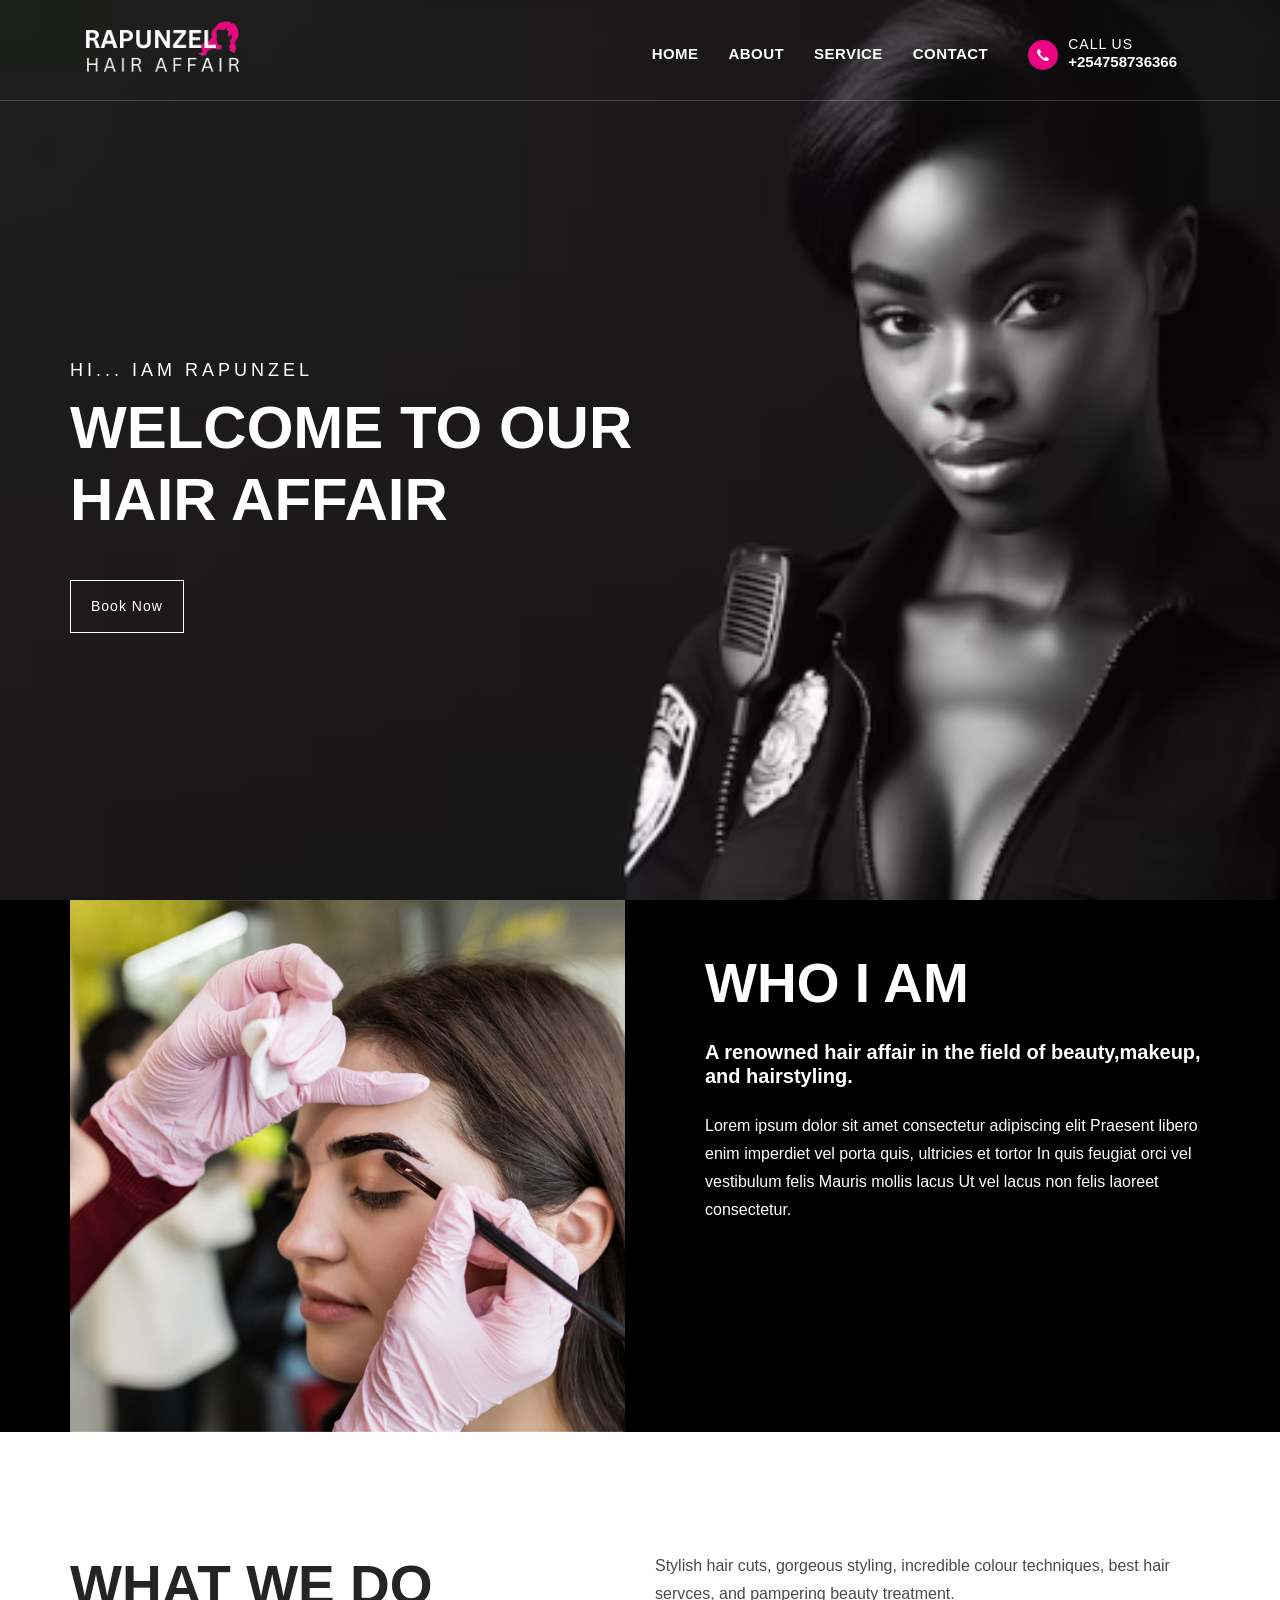
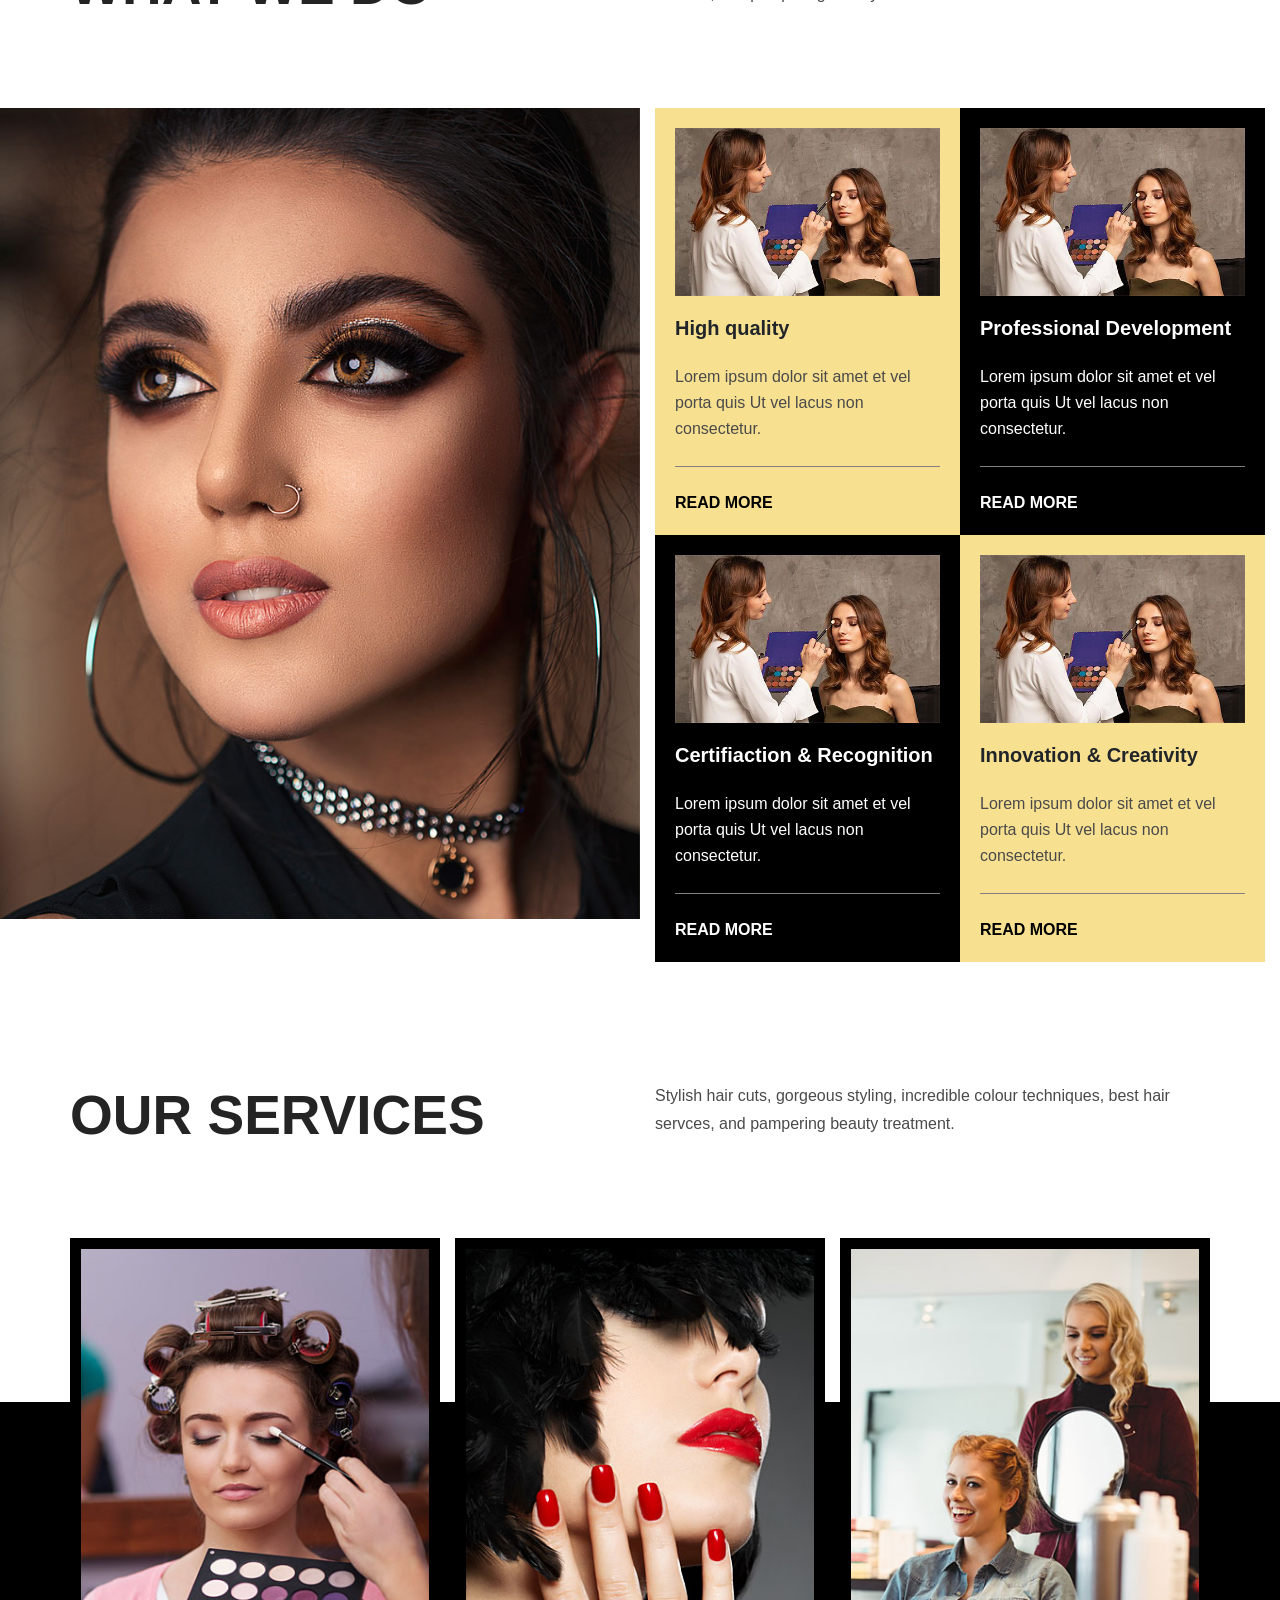
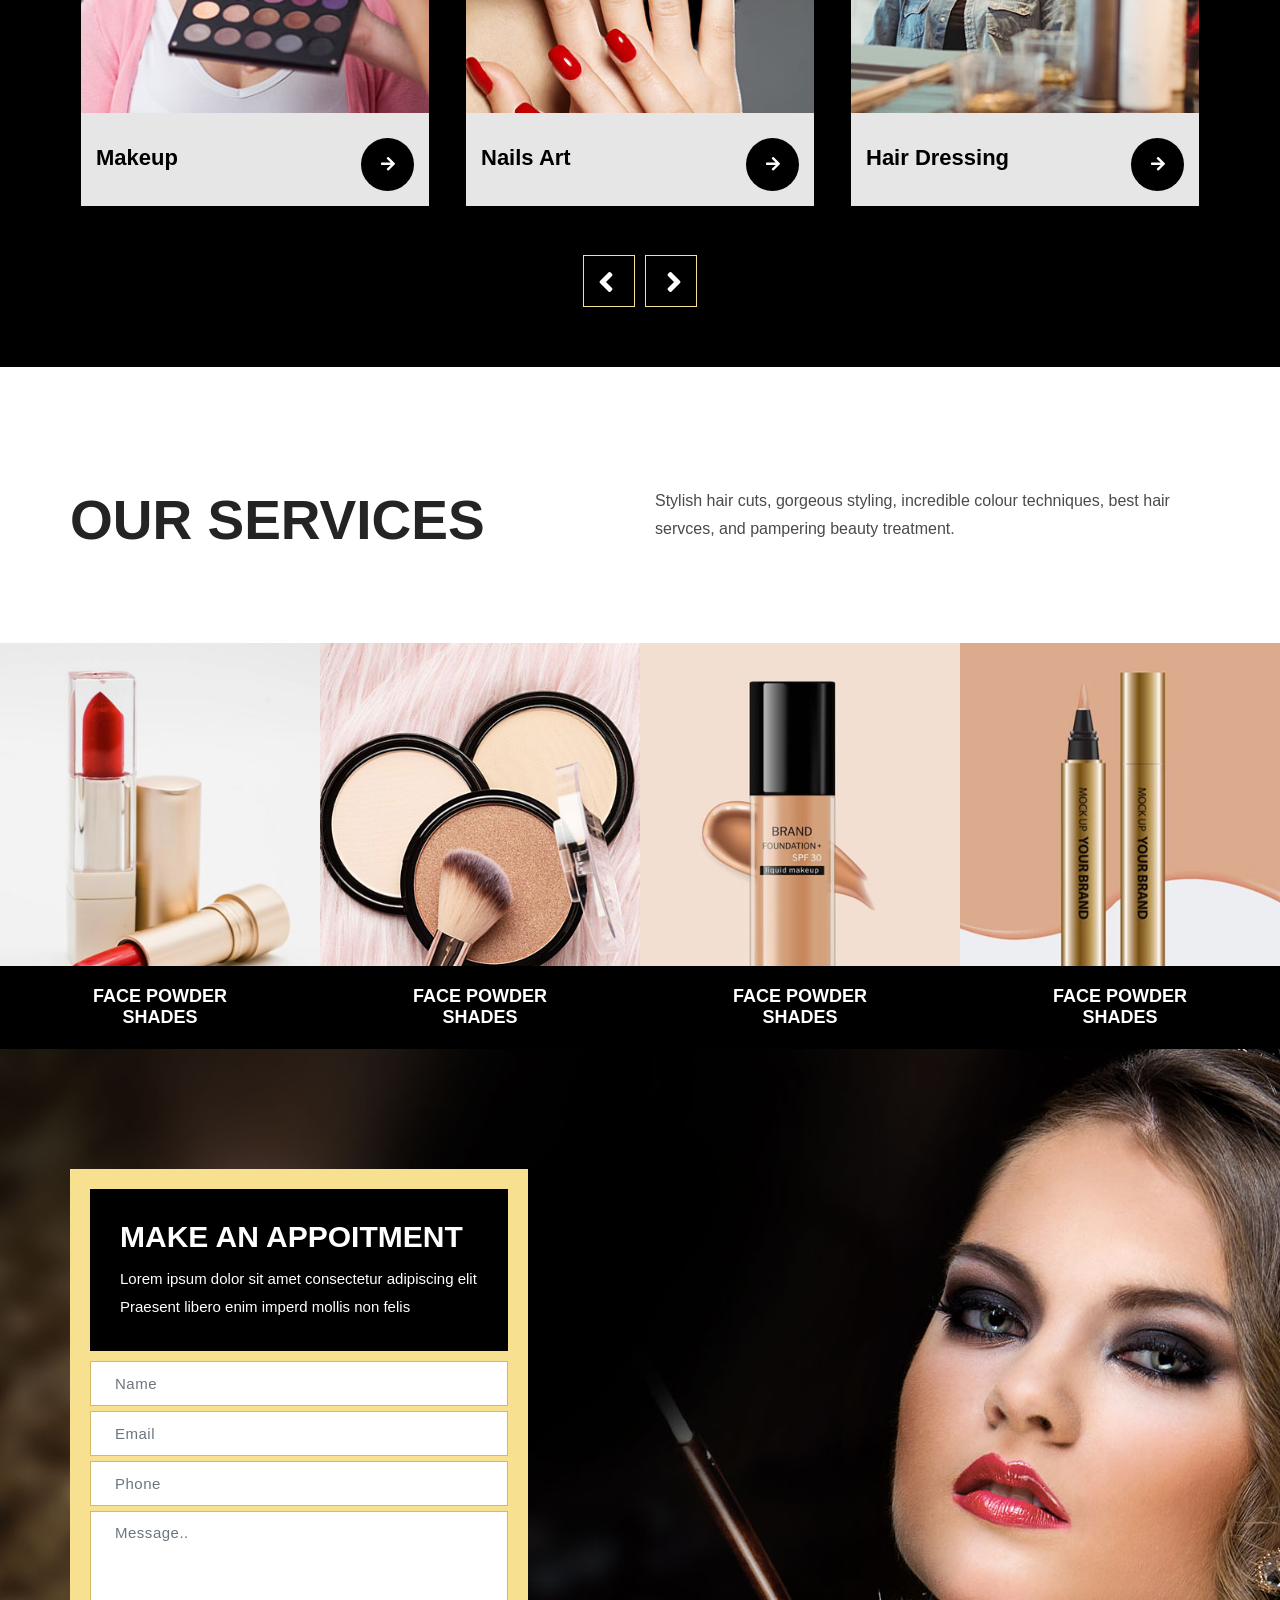
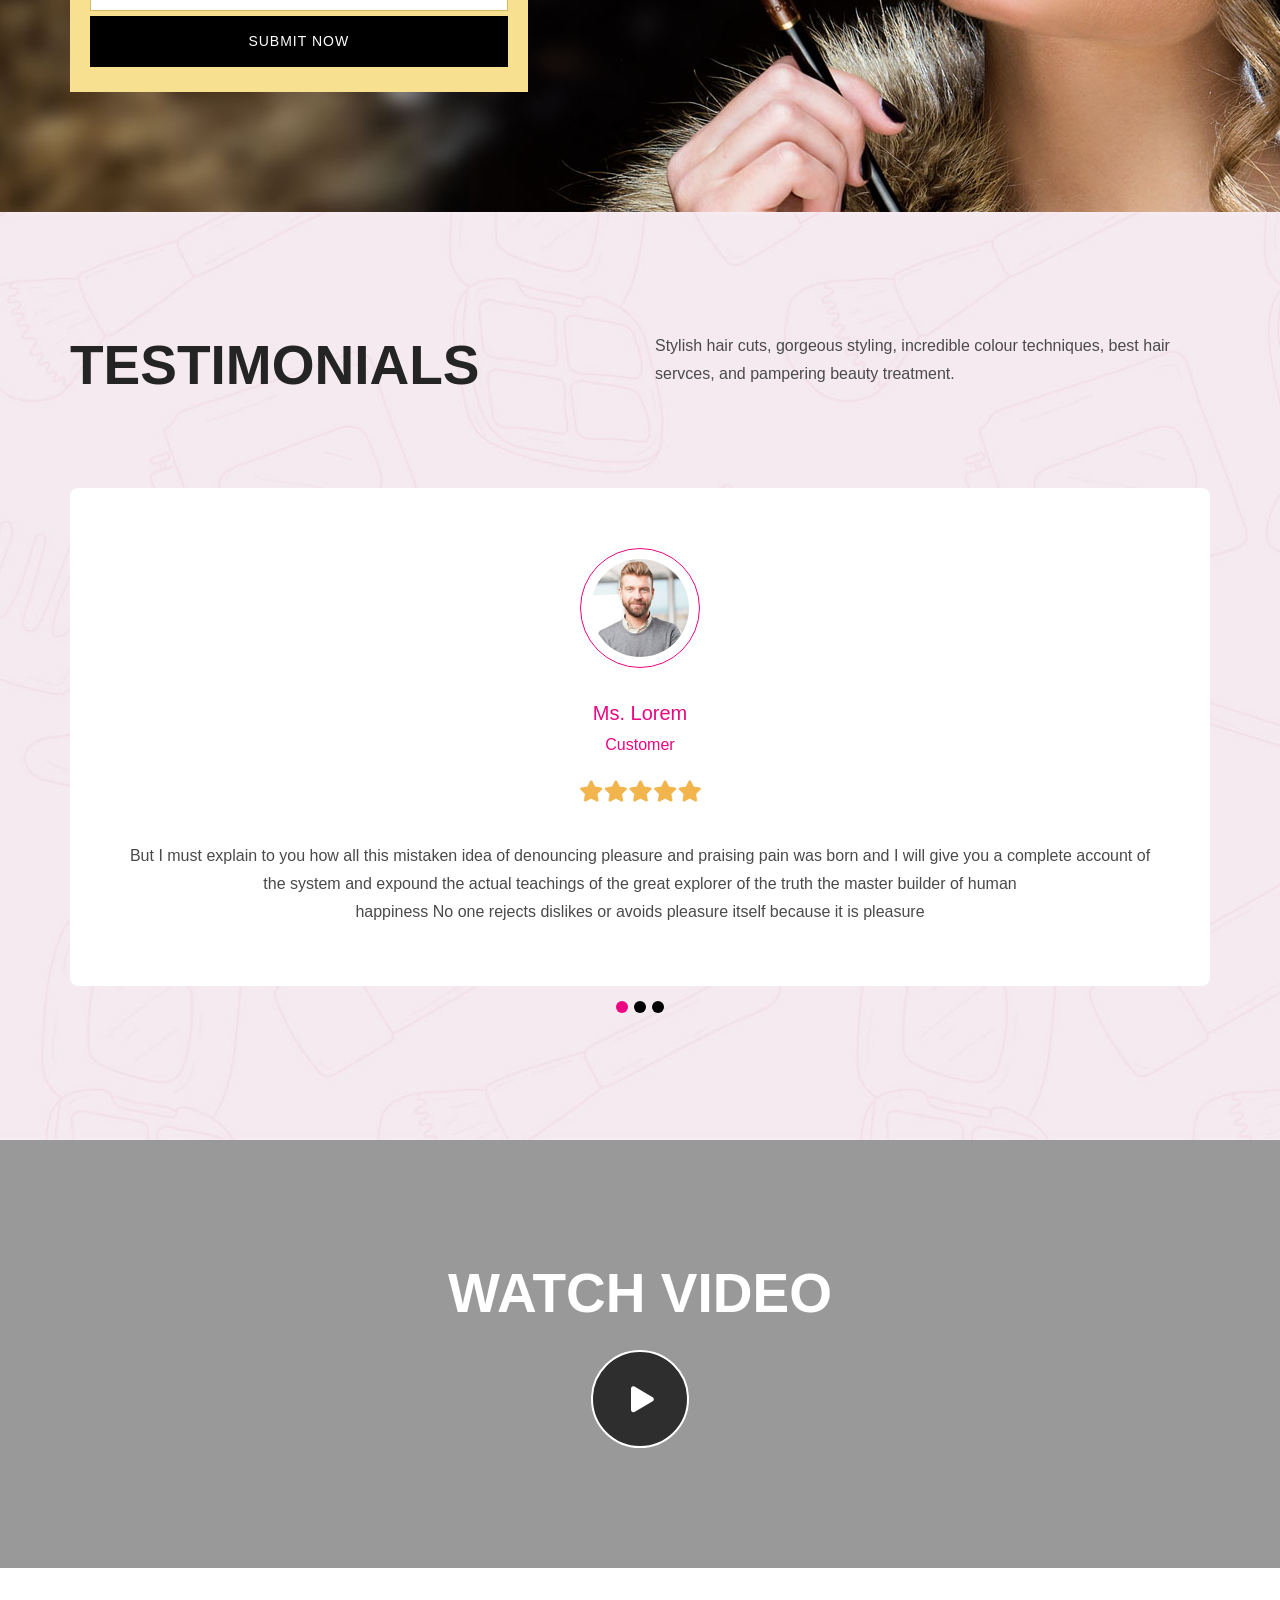
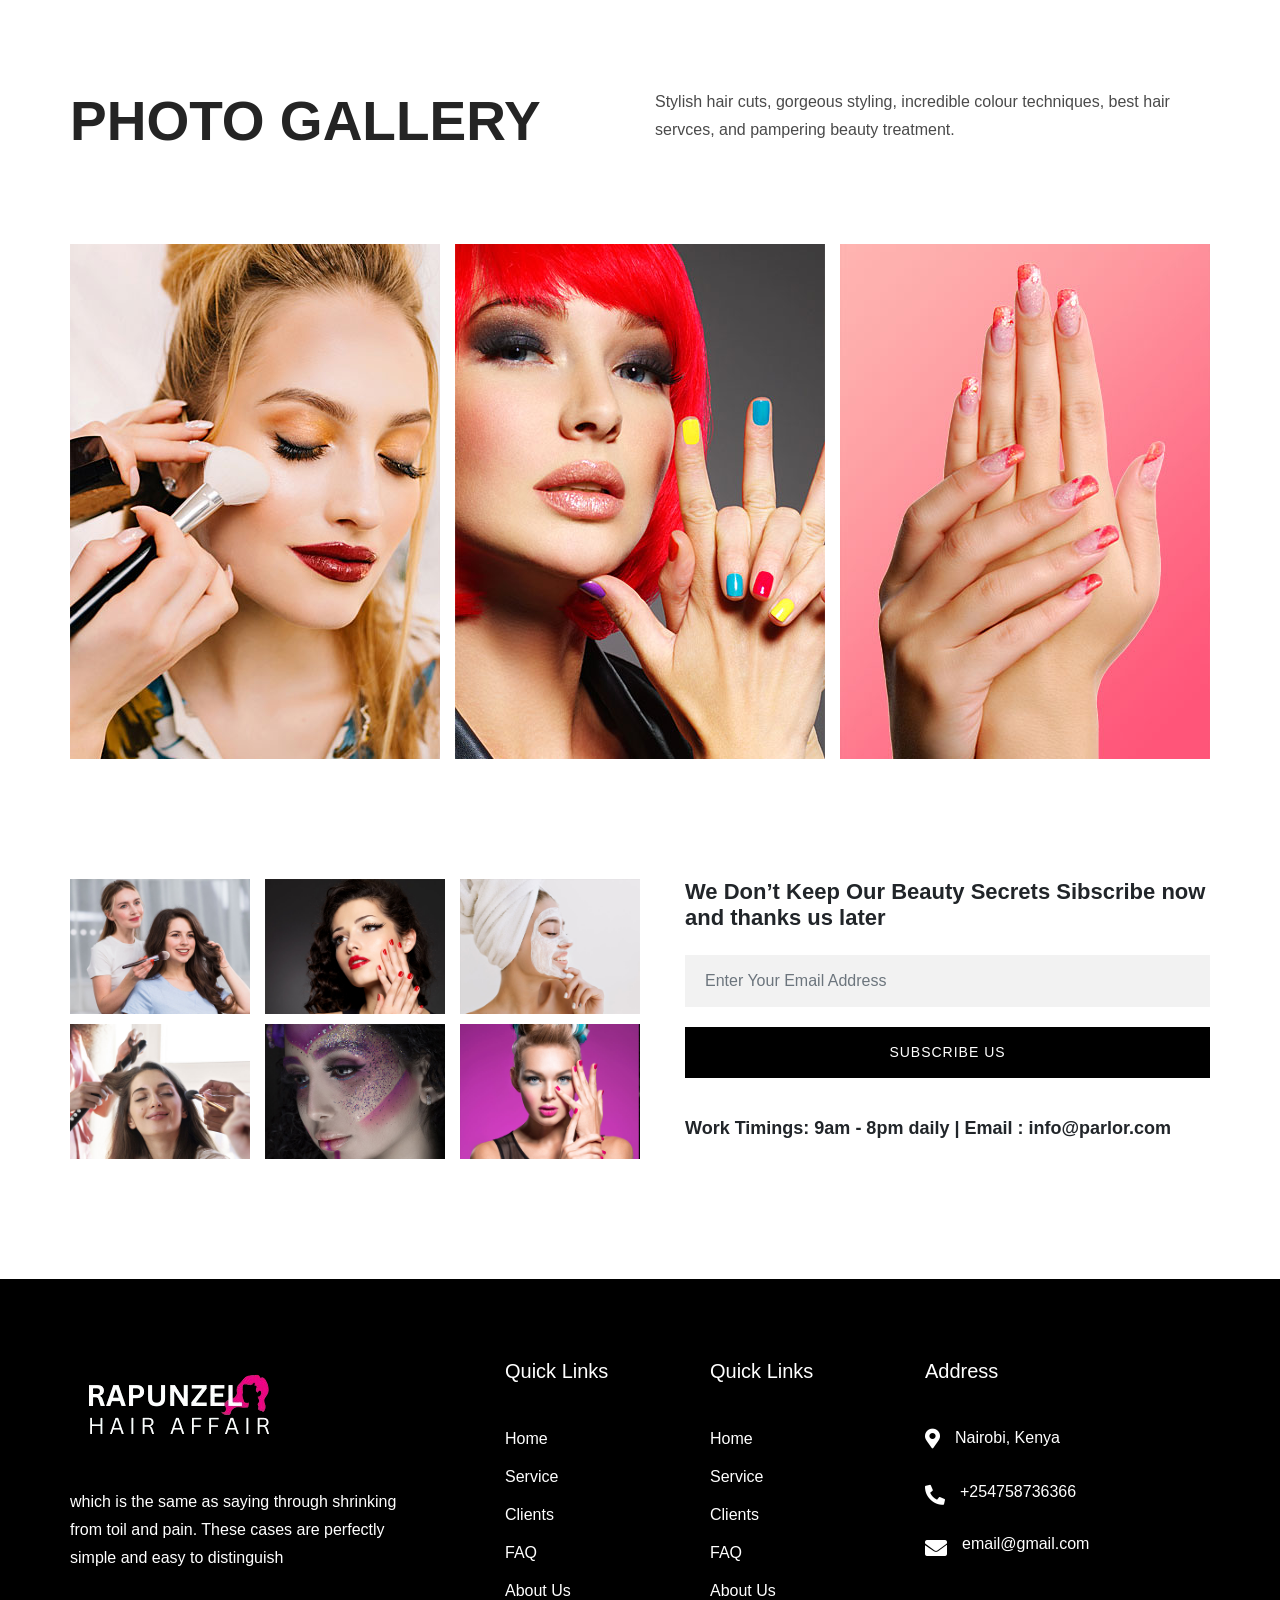
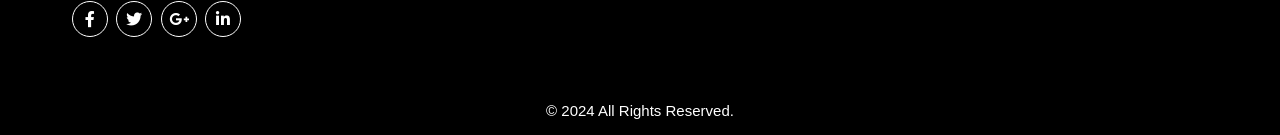
==== index.html @ 14daa746 "upload" ====
<!DOCTYPE html>
<html lang="en">

<head>
    <meta charset="utf-8">
    <meta http-equiv="X-UA-Compatible" content="IE=edge">
    <meta name="viewport" content="width=device-width, initial-scale=1, shrink-to-fit=no">
    <link rel="icon" href="img/fav-icon.png" type="image/x-icon" />    
    <title>Rapunzel Hair Affair</title>
      <link href="https://cdnjs.cloudflare.com/ajax/libs/font-awesome/5.15.1/css/all.min.css" rel="stylesheet">
    <link rel="stylesheet"
    href="https://cdnjs.cloudflare.com/ajax/libs/animate.css/4.1.1/animate.min.css"/>

    <link href="css/bootstrap.min.css" rel="stylesheet">
    <link href="css/style.css" rel="stylesheet">
  
    <link rel="stylesheet" href="css/jquery.fancybox.css" />
    <link rel="stylesheet" href="css/plugins.css" />
    <link href="css/responsive.css" rel="stylesheet">
  

</head>

<body>
    <header class="main-header">
        <div class="header-menu">
            <div class="container">
                <nav class="navbar navbar-expand-md affix" data-spy="affix" data-offset-top="197">
                    <a class="navbar-brand" href="index.html"><img src="img/logo.png" alt="logo"></a>
                    <button class="navbar-toggler" type="button" data-toggle="collapse"
                        data-target="#navbarSupportedContent" aria-controls="navbarSupportedContent"
                        aria-expanded="false" aria-label="Toggle navigation">
                        <span class="navbar-toggler-icon"></span>
                    </button>
                    <div class="collapse navbar-collapse" id="navbarSupportedContent">
                        <ul class="navbar-nav">
                            <li class="dropdown">
                                <a class="nav-link dropdown-toggle" href="#" id="navbarDropdown1" role="button"
                                    data-toggle="dropdown" aria-haspopup="true" aria-expanded="false">
                                    home
                                </a>
                            </li>
                            
                            <li>
                                <a class="nav-link" href="#about">About</a>
                            </li>

                            <!-- <li><a class="nav-link" href="service.html">Service</a></li> -->
                                    
                            <li class="dropdown">
                                <a class="nav-link dropdown-toggle" href="#serve" id="navbarDropdown1" role="button"
                                    data-toggle="dropdown" aria-haspopup="true" aria-expanded="false">
                                    Service
                                </a>
                               
                            </li>                               


                            <li>
                                <a class="nav-link" href="#contact1">CONTACT</a>
                            </li>
                        </ul>
                        <div class="tel-info">
                            <div class="tel-icon">
                                <img src="img/icon/tel.png" alt="">
                            </div>
                            <div class="text">
                                <p>CALL US</p>
                                <h5>+254758736366</h5>
                            </div>
                            
                        </div>
                    </div>
                </nav>
            </div>
        </div>
    </header>
    <!-- Start mobile memu -->
    <header class="d-lg-none">
        <div class="logo-port"><a href="index.html"><img src="img/logo.png" alt="logo-mobile"></a></div>
        <ul class="mobile_menu ">
            <li>
                <a href="#">Home</a>
               
            </li>
            <li>
                <a href="#about">about</a>
                
            </li>
            <li>
                <a href="#serve">service</a>
                
            </li>
            <li>
                <a href="#contact1">contact</a>
                
            </li>
           
        </ul>
    </header>
    <!-- End mobile Menu -->
    
    <!--================Header Area End =================-->

    <div class="home-page">
    <!--================Slider Area =================-->
    <section class="parallax-header valign bg-img bg-fixed ban-img-1" >
            <div class="container">
                <div class="row">
                    <div class="col-lg-12 text-left">

                        <h3>hi... iam Rapunzel</h3>
                        <h1 class="animated fadeInUp ">
                            welcome to our <br> Hair affair
                                             
                        </h1>
                        <br>
                          <a href="#" class="theme-btn-white-border btn-md ">book now </a>
                    </div>
                </div>
            </div>
    </section>
    <!--================End Slider Area =================-->

    <section id="about" class="who-iam ">
        <div class="container-fluid prl-0">
           
            <div class="container">
                <div class="row">
                    <div class="col-xl-6 col-md-6">
                         <div class="who-img-box who-iam-img"></div>
                    </div>
                    <div class="col-xl-6 col-md-6 ">
                    <div class="content-box">
                        <div class="sec-title"><h1 class="white">who i am</h1></div>
                        <br>
                        <h5 class="white">A renowned hair affair in the field of beauty,makeup, and hairstyling.</h5>
                        <br>
                        <p class="white">
                            Lorem ipsum dolor sit amet consectetur adipiscing elit Praesent libero enim imperdiet vel porta quis, ultricies et tortor In quis feugiat orci vel vestibulum felis Mauris mollis lacus Ut vel lacus non felis laoreet consectetur. 
                        </p>
                        <br>
                        <!-- <a href="#" class="theme-btn-white-border btn-md">read more</a> -->
                        
                    </div>
                </div>
                </div>                       
            </div>
        </div>
    </section>

    <section class="why-choose section-padding pb-0">
        <div class="container">
            <div class="title">
                <div class="row">
                    <div class="col-xl-6 col-md-6">
                        <div class="sec-title text-left"><h1>what we do</h1></div>
                    </div>
                    <div class="col-xl-6 col-md-6">
                        <div class="title-text text-left">
                                <p>
                                    Stylish hair cuts, gorgeous styling, incredible colour techniques, best hair servces, and pampering beauty treatment.
                                </p>
                            </div>
                    </div>
                </div>     
            </div>
        </div>
        <div class="container-fluid">
            <div class="row">
                <div class="col-xl-6 col-lg-6 col-md-12 col-sm-12 prl-0">
                    <div class="image-box d-lg-block d-md-none">
                        <img src="img/resource/why-chose.jpg">
                    </div>
                </div>
                <div class="col-xl-6 col-md-12">
                    <div class="row">
                        <div class="col-xl-6 col-md-6 col-sm-6 pr-0">
                            <div class="fea-box bg-col-yellow">
                                <div class="img-box">
                                    <img src="img/resource/01.jpg" alt="img">
                                </div>
                                <div class="content-box">
                                    <h4>High quality </h4>
                                    <br>
                                    <p>
                                        Lorem ipsum dolor sit amet et vel porta quis Ut vel lacus non  consectetur. 
                                    </p>
                                    <br>
                                    <div class="btm-border"></div>
                                    <br>
                                    <a href="#" class="r-more">read more</a>
                                </div>                                    
                            </div>
                        </div><!-- /col -->


                        <div class="col-xl-6 col-md-6 col-sm-6 pl-0">
                            <div class="fea-box ">
                                <div class="img-box">
                                    <img src="img/resource/01.jpg" alt="img">
                                </div>
                                <div class="content-box">
                                    <h4 class="white">Professional Development</h4>
                                    <br>
                                    <p class="white">
                                        Lorem ipsum dolor sit amet et vel porta quis Ut vel lacus non  consectetur. 
                                    </p>
                                    <br>
                                    <div class="btm-border"></div>
                                    <br>
                                    <a href="#" class="r-more white">read more</a>
                                </div>                                    
                            </div>
                        </div><!-- /col -->

                        <div class="col-xl-6 col-md-6 col-sm-6 pr-0">
                            <div class="fea-box">
                                <div class="img-box">
                                    <img src="img/resource/01.jpg" alt="img">
                                </div>
                                <div class="content-box">
                                    <h4 class="white">Certifiaction & Recognition</h4>
                                    <br>
                                    <p class="white">
                                        Lorem ipsum dolor sit amet et vel porta quis Ut vel lacus non  consectetur.
                                    </p>
                                    <br>
                                    <div class="btm-border"></div>
                                    <br>
                                    <a href="#" class="r-more white">read more</a>
                                </div>                                    
                            </div>
                        </div><!-- /col -->

                        <div class="col-xl-6 col-md-6 col-sm-6 pl-0">
                            <div class="fea-box bg-col-yellow">
                                <div class="img-box">
                                    <img src="img/resource/01.jpg" alt="img">
                                </div>
                                <div class="content-box">
                                    <h4 >Innovation & Creativity</h4>
                                    <br>
                                    <p >
                                        Lorem ipsum dolor sit amet et vel porta quis Ut vel lacus non  consectetur. 
                                    </p>
                                    <br>
                                    <div class="btm-border"></div>
                                    <br>
                                    <a href="#" class="r-more">read more</a>
                                </div>                                    
                            </div>
                        </div><!-- /col -->

                    </div>
                </div>
            </div>
        </div>
    </section>


    <section id="serve" class="service2 section-padding pb-0">
        <div class="container">
            <div class="title">
                <div class="row">
                    <div class="col-xl-6 col-md-6">
                        <div class="sec-title text-left"><h1>our services</h1></div>
                    </div>
                    <div class="col-xl-6 col-md-6">
                        <div class="title-text text-left">
                            <p>
                                Stylish hair cuts, gorgeous styling, incredible colour techniques, best hair servces, and pampering beauty treatment.
                            </p>
                        </div>
                    </div>
                </div>     
            </div>
        </div><!-- /container -->
        <div class="bg-black">
            <div class="container">
                <div class="row">
                    <div class="col-xl-12">
                        <div class="owl-carousel">
                            <div class="item">
                                <div class="service-one-single">
                                    <div class="service-one-img-box">
                                        <div class="service-one-img">
                                            <img src="img/service/01.jpg" alt="img">
                                        </div> 
                                        <div class="service-title clearfix">
                                            <a href="#">
                                                <h2>Nails art </h2>
                                            </a>
                                            <a href="#" class="arrow">
                                                <i class="fas fa-arrow-right"></i>
                                            </a>
                                        </div>   
                                    </div>   
                                </div>
                            </div><!-- /item -->
                            <div class="item">
                                <div class="service-one-single">
                                    <div class="service-one-img-box">
                                        <div class="service-one-img">
                                            <img src="img/service/02.jpg" alt="img">
                                        </div> 
                                        <div class="service-title clearfix">
                                            <a href="#">
                                                <h2>Hair dressing </h2>
                                            </a>
                                            <a href="#" class="arrow">
                                                <i class="fas fa-arrow-right"></i>
                                            </a>
                                        </div>   
                                    </div>   
                                </div>
                            </div><!-- /item -->

                            <div class="item">
                                <div class="service-one-single">
                                    <div class="service-one-img-box">
                                        <div class="service-one-img">
                                            <img src="img/service/03.jpg" alt="img">
                                        </div> 
                                        <div class="service-title clearfix">
                                            <a href="#">
                                                <h2>Makeup </h2>
                                            </a>
                                            <a href="#" class="arrow">
                                                <i class="fas fa-arrow-right"></i>
                                            </a>
                                        </div>   
                                    </div>   
                                </div>
                            </div><!-- /item -->
                            <div class="item">
                                <div class="service-one-single">
                                    <div class="service-one-img-box">
                                        <div class="service-one-img">
                                            <img src="img/service/01.jpg" alt="img">
                                        </div> 
                                        <div class="service-title clearfix">
                                            <a href="#">
                                                <h2>Nails art</h2>
                                            </a>
                                            <a href="#" class="arrow">
                                                <i class="fas fa-arrow-right"></i>
                                            </a>
                                        </div>   
                                    </div>   
                                </div>
                            </div><!-- /item -->
                            <div class="item">
                                <div class="service-one-single">
                                    <div class="service-one-img-box">
                                        <div class="service-one-img">
                                            <img src="img/service/02.jpg" alt="img">
                                        </div> 
                                        <div class="service-title clearfix">
                                            <a href="#">
                                                <h2>Hair dressing </h2>
                                            </a>
                                            <a href="#" class="arrow">
                                                <i class="fas fa-arrow-right"></i>
                                            </a>
                                        </div>   
                                    </div>   
                                </div>
                            </div><!-- /item -->

                            <div class="item">
                                <div class="service-one-single">
                                    <div class="service-one-img-box">
                                        <div class="service-one-img">
                                            <img src="img/service/03.jpg" alt="img">
                                        </div> 
                                        <div class="service-title clearfix">
                                            <a href="#">
                                                <h2>Makeup </h2>
                                            </a>
                                            <a href="#" class="arrow">
                                                <i class="fas fa-arrow-right"></i>
                                            </a>
                                        </div>   
                                    </div>   
                                </div>
                            </div><!-- /item -->

                        </div>
                    </div>
                </div>
            </div>
        </div>
    </section>


    <section class="our-product section-padding pb-0">
        <div class="container">
            <div class="title">
                <div class="row">
                    <div class="col-xl-6 col-md-6">
                        <div class="sec-title text-left"><h1>our services</h1></div>
                    </div> 
                    <div class="col-xl-6 col-md-6">
                        <div class="title-text text-left">
                            <p>
                                Stylish hair cuts, gorgeous styling, incredible colour techniques, best hair servces, and pampering beauty treatment.
                            </p>
                        </div>
                    </div>
                </div>     
            </div>
        </div>
        <div class="container-fluid">
            <div class="row">
                <div class="col-xl-3 col-md-3 prl-0">
                    <div class="product-box">
                        <div class="product-img-box img-hover-zoom--zoom-n-pan-v">
                            <img src="img/product/1.jpg" alt="img">
                        </div>
                        <div class="product-name">
                            <h2>FACE POWDER <br> SHADES</h2>
                        </div>
                    </div>
                </div>
                <div class="col-xl-3 col-md-3 prl-0">
                    <div class="product-box">
                        <div class="product-img-box img-hover-zoom--zoom-n-pan-v">
                            <img src="img/product/2.jpg" alt="img">
                        </div>
                        <div class="product-name">
                            <h2>FACE POWDER <br> SHADES</h2>
                        </div>
                    </div>
                </div>
                <div class="col-xl-3 col-md-3 prl-0">
                    <div class="product-box">
                        <div class="product-img-box img-hover-zoom--zoom-n-pan-v">
                            <img src="img/product/3.jpg" alt="img">
                        </div>
                        <div class="product-name">
                            <h2>FACE POWDER <br> SHADES</h2>
                        </div>
                    </div>
                </div>
                <div class="col-xl-3 col-md-3 prl-0">
                    <div class="product-box">
                        <div class="product-img-box img-hover-zoom--zoom-n-pan-v">
                            <img src="img/product/4.jpg" alt="img">
                        </div>
                        <div class="product-name">
                            <h2>FACE POWDER <br> SHADES</h2>
                        </div>
                    </div>
                </div>
            </div>
        </div>
    </section>


    <section id="contact1" class="make-appoitment bg-img bg-img-4 section-padding  ">
        <div class="container">
            <div class="row">
                <div class="col-xl-5 col-md-7">
                    <form class="appoint_form">
                        <div class="title">
                            <h3>MAKE AN APPOITMENT</h3>
                            <p>
                                Lorem ipsum dolor sit amet consectetur adipiscing elit Praesent libero enim imperd mollis non felis 
                            </p>
                        </div>
                        <div class="row">
                            <div class="form-group col-md-12">
                                <input type="text" class="form-control" id="name" name="name" placeholder="Name">
                            </div>
                            <div class="form-group col-md-12">
                                <input type="text" class="form-control" id="name" name="name" placeholder="Email">
                            </div>
                            <div class="form-group col-md-12">
                                <input type="text" class="form-control" id="name" name="name" placeholder="Phone">
                            </div>
                            <div class="form-group col-md-12">
                                <textarea class="form-control" name="message" id="message" rows="1" placeholder="Message.."></textarea>
                            </div>
                            <div class="form-group col-md-12">
                                <button type="submit" value="submit" class="theme-btn-2 btn-full mt-none">Submit now</button>
                            </div>
                        </div>
                    </form>
                </div>
            </div>
        </div>
    </section>


    <section class="testimonial-area section-padding">
        <div class="container">
            <div class="title">
                <div class="row">
                    <div class="col-xl-6">
                        <div class="sec-title text-left"><h1>testimonials</h1></div>
                    </div>
                    <div class="col-xl-6">
                        <div class="title-text text-left">
                            <p>
                                Stylish hair cuts, gorgeous styling, incredible colour techniques, best hair servces, and pampering beauty treatment.
                            </p>
                        </div>
                    </div>
                </div>     
            </div>
        </div>
        <div class="container">
            <div class="row">
                <div class="col-xl-12 col-lg-12 col-md-12">
                    <div class="main-frame">
                        <div class="owl-carousel">
                            <div class="item">
                                <div class="testimonial-block-outer clearfix">
                                    <div class="client-img">
                                        <img src="img/resource/client-img1.jpg" alt="img">
                                    </div>
                                    <div class="name">Ms. Lorem<br><span>Customer</span></div>
                                    <div class="rating"><img src="img/resource/star.png" alt="image"></div>
                                    <div class="text-box">
                                        <p>
                                            But I must explain to you how all this mistaken idea of denouncing pleasure and praising pain was born and I will give you a complete account of the system and expound the actual teachings of the great explorer of the truth the master builder of  human <br>
                                            happiness No one rejects dislikes or avoids pleasure itself because it is pleasure
                                        </p>
                                    </div>
                                </div>
                            </div><!-- /item -->

                            <div class="item">
                                <div class="testimonial-block-outer clearfix">
                                    <div class="client-img">
                                        <img src="img/resource/client-img1.jpg" alt="img">
                                    </div>
                                    <div class="name">Ms. Lorem<br><span>Customer</span></div>
                                    <div class="rating"><img src="img/resource/star.png" alt="image"></div>
                                    <div class="text-box">
                                        <p>
                                            But I must explain to you how all this mistaken idea of denouncing pleasure and praising pain was born and I will give you a complete account of the system and expound the actual teachings of the great explorer of the truth the master builder of  human <br>
                                            happiness No one rejects dislikes or avoids pleasure itself because it is pleasure
                                        </p>
                                    </div>
                                </div>
                            </div><!-- /item -->

                            <div class="item">
                                <div class="testimonial-block-outer clearfix">
                                    <div class="client-img">
                                        <img src="img/resource/client-img1.jpg" alt="img">
                                    </div>
                                    <div class="name">Ms. Lorem<br><span>Customer</span></div>
                                    <div class="rating"><img src="img/resource/star.png" alt="image"></div>
                                    <div class="text-box">
                                        <p>
                                            But I must explain to you how all this mistaken idea of denouncing pleasure and praising pain was born and I will give you a complete account of the system and expound the actual teachings of the great explorer of the truth the master builder of  human <br>
                                            happiness No one rejects dislikes or avoids pleasure itself because it is pleasure
                                        </p>
                                    </div>
                                </div>
                            </div><!-- /item -->

                        </div>
                    </div>
                </div>
            </div>
        </div>
    </section>


    <section class="video-section section-padding bg-fixed clearfix" data-overlay-dark="4" >
            <div class="container">
                <div class="row">
                    <div class="col-xl-12">
                         <div class="sec-title text-center">
                        
                        <h1 class="white">WATCH VIDEO</h1>
                        <br>
                    </div>
                    </div>
                </div>
                <div class="row">
                    <div class="col-xl-12 col-lg-12 col-md-12">
                        <div class="video-media">
                            <div class="testimonial-inlinemedia">
                                
                                <div class="video ">
                                    <a href="https://www.youtube.com/watch?v=aQ2ZnyvtV5w" class="video-fancybox  lightbox-image">
                                        <span class="play-video"> <i class=" fa fa-play"></i> </span>  
                                    </a>
                                </div>
                            </div>
                        </div> 
                    </div><!-- /col --> 
                </div>
            </div>
    </section>


    <section class="gallery section-padding pb-0">
        <div class="container">
                <div class="title">
                    <div class="row">
                        <div class="col-xl-6">
                            <div class="sec-title text-left"><h1>photo gallery</h1></div>
                        </div>
                        <div class="col-xl-6">
                            <div class="title-text text-left">
                                <p>
                                    Stylish hair cuts, gorgeous styling, incredible colour techniques, best hair servces, and pampering beauty treatment.
                                </p>
                            </div>
                        </div>
                    </div>     
                </div>
            </div><!-- /container -->
            <div class="">
            <div class="container">
                <div class="row">
                    <div class="col-xl-12">
                        <div class="owl-carousel">
                            <div class="item">
                                <div class="project-one-single">
                                    <div class="project-one-img-box">
                                        <div class="project-one-img">
                                            <img src="img/gallery/g1.jpg" alt="img">
                                            <!-- <div class="project-title clearfix">
                                                <a href="#">
                                                    <h2>hair style</h2>
                                                </a>
                                                <a href="#" class="arrow">
                                                    <i class="fas fa-arrow-right"></i>
                                                </a>
                                            </div> -->
                                        </div>    
                                    </div>   
                                </div>
                            </div><!-- /item -->
                            <div class="item">
                                <div class="project-one-single">
                                    <div class="project-one-img-box">
                                        <div class="project-one-img">
                                            <img src="img/gallery/g2.jpg" alt="img">
                                            <!-- <div class="project-title clearfix">
                                                <a href="#">
                                                    <h2>nail</h2>
                                                </a>
                                                <a href="#" class="arrow">
                                                    <i class="fas fa-arrow-right"></i>
                                                </a>
                                            </div> -->
                                        </div>    
                                    </div>   
                                </div>
                            </div><!-- /item -->

                            <div class="item">
                                <div class="project-one-single">
                                    <div class="project-one-img-box">
                                        <div class="project-one-img">
                                            <img src="img/gallery/g3.jpg" alt="img">
                                            <!-- <div class="project-title clearfix">
                                                <a href="#">
                                                    <h2>Make up</h2>
                                                </a>
                                                <a href="#" class="arrow">
                                                    <i class="fas fa-arrow-right"></i>
                                                </a>
                                            </div> -->
                                        </div>    
                                    </div>   
                                </div>
                            </div><!-- /item -->


                        </div>
                    </div>
                </div>
            </div>
            </div>
    </section>

    
    <!-- <section id="clients" class="section-padding pb-0">
            <div class="container">
                <div class="sec-title text-center">
                    <h6>WE WORK TRUSTED CLIENTS</h6>
                </div>
                <div class="row">
                    <div class="col-lg-12">
                        <div class="owl-carousel">
                            <div class="item">
                                <div class="client-img-holder">
                                    <img src="img/clients/1.png" alt="client">
                                </div>
                            </div>
                            <div class="item">
                                <div class="client-img-holder">
                                    <img src="img/clients/2.png" alt="client">
                                </div>
                            </div>
                            <div class="item">
                                <div class="client-img-holder">
                                    <img src="img/clients/3.png" alt="client">
                                </div>
                            </div>
                            <div class="item">
                                <div class="client-img-holder">
                                    <img src="img/clients/4.png" alt="client">
                                </div>
                            </div>
                            <div class="item">
                                <div class="client-img-holder">
                                    <img src="img/clients/1.png" alt="client">
                                </div>
                            </div>
                            <div class="item">
                                <div class="client-img-holder">
                                    <img src="img/clients/2.png" alt="client">
                                </div>
                            </div>
                        </div>
                    </div>
                </div>
            </div>
    </section> -->
   

    <section class="insta-photo section-padding">
        <div class="container">
            <div class="row">
                <div class="col-xl-6 col-lg-6 col-md-6">
                    <div class="row">
                        <div class="col-xl-4 col-md-4 pr-0">
                            <div class="image-box"><a href="#"><img src="img/resource/insta1.jpg" alt="img"></a></div>
                        </div>
                        <div class="col-xl-4 col-md-4 pr-0">
                            <div class="image-box"><a href="#"><img src="img/resource/insta2.jpg" alt="img"></a></div>
                        </div>
                        <div class="col-xl-4 col-md-4 pr-0">
                            <div class="image-box"><a href="#"><img src="img/resource/insta3.jpg" alt="img"></a></div>
                        </div>
                        <div class="col-xl-4 col-md-4 pr-0 mt-10">
                            <div class="image-box"><a href="#"><img src="img/resource/insta4.jpg" alt="img"></a></div>
                        </div>
                        <div class="col-xl-4 col-md-4 pr-0 mt-10">
                            <div class="image-box"><a href="#"><img src="img/resource/insta5.jpg" alt="img"></a></div>
                        </div>
                        <div class="col-xl-4  col-md-4 pr-0 mt-10">
                            <div class="image-box"><a href="#"><img src="img/resource/insta6.jpg" alt="img"></a></div>
                        </div>
                    </div>
                </div>
                <div class="col-xl-6 col-lg-6 col-md-6">
                    <div class="newsletter-area">
                        <h4>We Don’t Keep Our Beauty Secrets Sibscribe now and thanks us later</h4>
                        <br>
                        <div class="newsletter">
                            <form >
                                <div class="form-group">
                                    <input type="text" class="form-control" id="newsletter" name="name" placeholder="Enter Your Email Address">
                                    <button type="submit" value="submit" class="theme-btn-2 btn-full ">SUBSCRIBE US</button>
                                </div>
                            </form>
                        </div>
                        <br>
                        <h6>Work Timings: 9am - 8pm daily | Email : info@parlor.com</h6>
                    </div>
                    
                </div>
            </div>
        </div>
    </section>


    <div class="search-wrap">
            <div class="search-container mfp-inline-holder">
                <div class="content_cover">
                    <div class="search_area" id="test-search">
                        <div class="search_box_inner">
                            <h3>Search</h3>
                            <div class="input-group">
                                <input type="text" class="form-control" placeholder="Enter search keywords">
                                <span class="input-group-btn">
                                    <button class="btn btn-default" type="button"><i class="icon icon-Search"></i></button>
                                </span>
                            </div>
                        </div>
                        <span  class="serach-close">×</span>
                    </div>
                </div>
            </div>
    </div>
    <!--================Footer Area =================-->
    <footer class="footer-section">
            <div class="footer_area">
                    <div class="container">
                        <div class="row">
                            <div class="col-lg-4 col-md-12 col-sm-12 col-xs-12">
                                <div class="footer-about">
                                    <div class="footer-logo">
                                        <img src="img/logo.png" alt="logo">
                                    </div>
                                    <p>
                                         which is the same as saying through shrinking from toil and pain. These cases are perfectly simple and easy to distinguish 
                            
                                    </p>
                                    <div class="social-links-footer">
                                        <a href="#"><i class="fab fa-facebook-f"></i></a>
                                        <a href="#"><i class="fab fa-twitter"></i></a>
                                        <a href="#"><i class="fab fa-google-plus-g"></i></a>
                                        <a href="#"><i class="fab fa-linkedin-in"></i></a>
                                    </div>

                                </div>
                            </div>

                            <div class="col-lg-2 col-md-3 col-sm-3 col-xs-5">
                                <aside class="footer-widget pl-45">
                                    <div class="f_title">
                                        <h3>Quick Links</h3>
                                    </div>
                                    <div class="footer-link">
                                        <ul>
                                            <li><a href="#">Home</a></li>
                                            <li><a href="#">Service</a></li>
                                            <li><a href="#">Clients</a></li>
                                            <li><a href="#">FAQ</a></li>
                                            <li><a href="#">About Us</a></li>
                                        </ul>
                                    </div>
                                </aside>
                            </div>

                            <div class="col-lg-2 col-md-3">
                                <div class="footer-widget pl-55">
                                    <div class="f_title">
                                        <h3>Quick Links</h3>
                                    </div>
                                    <div class="footer-link">
                                        <ul>
                                            <li><a href="#">Home</a></li>
                                            <li><a href="#">Service</a></li>
                                            <li><a href="#">Clients</a></li>
                                            <li><a href="#">FAQ</a></li>
                                            <li><a href="#">About Us</a></li>
                                        </ul>
                                    </div>

                                </div>
                            </div>
                            
                            <div class="col-lg-4 col-md-6 col-sm-5 col-xs-12 ">
                                <aside class="footer-widget pl-75 mb-none">
                                    <div class="f_title">
                                        <h3>Address</h3>
                                    </div>
                                    <div class="footer-address">
                                        <ul>
                                        <li>
                                            <div class="media-left">
                                                <i class="fa fa-map-marker-alt" aria-hidden="true"></i>
                                            </div>
                                            <div class="media-body">
                                                <p class="color-white">Nairobi, Kenya
                                                </p>
                                            </div>
                                        </li>
                                        <li>
                                            <a href="tel:92-45-35-43-35"> 
                                                <div class="media-left">
                                                    <i class="fa fa-phone-alt" aria-hidden="true"></i>
                                                </div>
                                                <div class="media-body">
                                                    +254758736366
                                                </div>
                                            </a>
                                        </li>
                                        <li>
                                            <a href="mailto:sales@rapunzel.com">    <div class="media-left">
                                                    <i class="fa fa-envelope" aria-hidden="true"></i>
                                                </div>
                                                <div class="media-body">
                                                    email@gmail.com
                                                </div>
                                            </a>        
                                        </li>
                                        </ul>
                                    </div>
                                </aside>
                            </div>                                
                            </div>
                    </div>
            </div>
                <div class="footer_copyright">
                    <div class="container">
                        <div class="footer_copyright_inner">
                            <p>© 2024 All Rights Reserved.</p>
                        </div>
                    </div>
                </div>
            </div>
            <a href="javascript:void(0)" id="scroll" title="Scroll to Top">
                <span class="fa fa-angle-up"></span> 
            </a>
    </footer>
    <!--================End Footer Area =================-->


    <!-- jQuery (necessary for Bootstrap's JavaScript plugins) -->
    <script src="js/jquery-2.2.4.js"></script>
    <!-- Include all compiled plugins (below), or include individual files as needed -->
    <script src="js/bootstrap.min.js"></script>
    <script src="https://cdnjs.cloudflare.com/ajax/libs/popper.js/1.16.0/umd/popper.min.js"></script>
    <!-- Rev slider js -->
    

    <script src="vendors/owl-carousel/owl.carousel.min.js"></script>
    <script src="vendors/isotope/imagesloaded.pkgd.min.js"></script>
    <script src="vendors/isotope/isotope.pkgd.min.js"></script>
    <script src="vendors/magnific-popup/jquery.magnific-popup.min.js"></script>
    <!--gmaps Js-->
    <script src="http://maps.google.com/maps/api/js?key="></script>
    <script src="js/map-script.js"></script>
    <script src="js/jquery.fancybox.pack.js"></script>
    <script src="js/jquery.mixitup.min.js"></script>
    <script src="js/gallery.js"></script>
    <script src="js/jquery.appear.js"></script>
    <script src="js/jquery.countTo.js"></script>
    <script src="js/wow.min.js"></script>
    <script src="js/theme.js"></script>
    <script src="js/counternew.js"></script>
    <script src="js/mobilemenu.js"></script>
    <script src="dist/jquery-simple-mobilemenu.js"></script>
<script>
function openCity(evt, cityName) {
    var i, tabcontent, tablinks;
    tabcontent = document.getElementsByClassName("tabcontent");
    for (i = 0; i < tabcontent.length; i++) {
        tabcontent[i].style.display = "none";
    }
    tablinks = document.getElementsByClassName("tablinks");
    for (i = 0; i < tablinks.length; i++) {
        tablinks[i].className = tablinks[i].className.replace(" active", "");
    }
    document.getElementById(cityName).style.display = "block";
    evt.currentTarget.className += " active";
}

// Get the element with id="defaultOpen" and click on it
document.getElementById("defaultOpen").click();
</script>

</body>


</html>
---- css/style.css ----
/* ------------------------------------------------------------------

1. Imported styles
2. Global styles
3. Button style
4. Sec title style
5. Header-style
6. Owl Slider style
7. page title style
8. latest-news style
9. feature style
10. google map Section style
11. contact Section style
12. Team Member styles
13. latest-gallery styles 
14. Checkout Area style
15. page_pagination style
16. footer style
17. about style
18. our-services style
19. recent-project style
20. call-to-action styles 
21. Parallax Style One
22. team Section style
24. service-single Section style
25. gallery Section
26. Side Bar Style
27. Blog Page Style
28. blog grid page style
29. feature-style-three
30. contact_us style

------------------------------------------------------------------- */


/*[font Variables]*/

@import url("https://cdnjs.cloudflare.com/ajax/libs/font-awesome/5.15.1/css/all.min.css");
/*[debugging.css]*/

/*@import url('header.css');*/
@import url('header_transparent.css');
@import url('slider.css');
@import url('page-css/about-page.css');
@import url('page-css/services-page-style.css');
@import url('page-css/gallery-style.css');
@import url('page-css/team-page-style.css');

@import url('page-css/faq-page-style.css');
@import url('page-css/blog-pages-style.css');
@import url('page-css/services-page.css');
@import url('page-css/project-detail.css');
@import url('page-css/contact-page-style.css');
@import url('page-css/footer.css');
@import url('hover.css');

@import url('flaticon.css');
@font-face {
    font-family: "FontAwesome";
    font-style: normal;
    font-weight: normal;
    src: url("http://netdna.bootstrapcdn.com/font-awesome/2.0/font/fontawesome-webfont.eot?#iefix") format("embedded-opentype"), url("http://netdna.bootstrapcdn.com/font-awesome/2.0/font/fontawesome-webfont.woff") format("woff"), url("http://netdna.bootstrapcdn.com/font-awesome/2.0/font/fontawesome-webfont.ttf") format("truetype"), url("http://netdna.bootstrapcdn.com/font-awesome/2.0/font/fontawesome-webfont.svg#FontAwesome") format("svg");
}
:root {
  --color-primary: #ec0582;
  --color-secondary: #f4f5f6;
  --color-tertiary: #0d1013;
  --color-gray: #f6f6f6;
  --color-subtitle: #f9004d;
  --background-color-red: #ed1c24;
  --color-dark: #4a4a4a;
  --color-text:#4a4a4a;
  --color-black:#000000;  
}
/*** 

====================================================================
  Global Settings
====================================================================

 ***/

@font-face {
    font-family: 'FontAwesome';
    src: url('../fontawesome-webfont.eot');
    src: url('../fontawesome-webfont.eot?#iefix') format('embedded-opentype'), url('../fontawesome-webfont.woff') format('woff'), url('../fontawesome-webfont.ttf') format('truetype'), url('../fontawesome-webfont.svg#FontAwesome') format('svg');
    font-weight: normal;
    font-style: normal
}


[class^="icon-"]:before, [class*=" icon-"]:before {
    /* font-family: FontAwesome; */
    font-weight: normal;
    font-style: normal;
    display: inline-block;
    text-decoration: inherit
}
@media (min-width: 1200px) {
.container, .container-lg, .container-md, .container-sm, .container-xl {
    max-width: 1170px;
}
}
h1, h2, h3, h4, h5, h6 {
    margin: 0px;
    padding: 0px;
    font-family: 'Century Gothic', sans-serif;
    font-weight: 600;
}
a.navbar-brand {
    height: auto;
}

ul, li {
    list-style: none;
    margin: 0px;
    padding: 0px;
    font-family: 'Century Gothic', sans-serif;
}

a {
    text-decoration: none;
   /* font-family: 'Poppins', sans-serif;*/
   font-family: 'Century Gothic', sans-serif;
}

a:hover, a:focus {
    text-decoration: none;
    outline: none;
   font-family: 'Century Gothic', sans-serif;
}

p {
    font-size: 16px;
    color: #4a4a4a;
    line-height: 28px;
    font-family: 'Century Gothic', sans-serif;
     margin-bottom: 0rem;
}
figure{
    margin: 0;
}


.color-black{
    color: #000 !important;
}



.mt-none{
    margin-top: 0 !important;
}
.mb-none{
    margin-bottom: 0 !important;
}




/*.overlay {
    background: #000000a3;
    position: absolute;
    left: 0;
    right: 0;
    top: 0;
    bottom: 0;
    transition: all 0.5s ease;
}*/

.inner-overlay {
    width: 100%;
    float: left;
    background: #000000e8;
    padding: 100px 0px 0px 0px;
}

.inline-panel {
    display: inline-block;
    position: relative;
}

.flex-panel {
    display: flex;
    flex-wrap: wrap;
}

.full-width {
    width: 100%;
}
.commonpage-padding {
    padding: 130px 0px 0;
}
/*---- */
.white{
    color: #FFF !important;
}
.color-2{
    color: #f36d24 !important;
}

/*** 

====================================================================
  Scroll To Top style
====================================================================

***/

#scroll {
    position: fixed;
    z-index: 999;
    right: 12px;
    bottom: 10px;
    cursor: pointer;
    width: 40px;
    height: 40px;
    display: none;
    background-color: #252525;
    border-radius: 50px;
    /*box-shadow: 0px 0px 3px 4px rgb(123, 123, 123);*/
}

#scroll span {
    position: absolute;
    top: 25%;
    left: 31%;
    /*margin-left: -8px;
    margin-top: -17px;*/
    font-size: 22px;
    font-weight: bold;
    color: #fff;
}

#scroll:hover {
    /*border: solid 2px #1785b4;*/
    opacity: 1;
    filter: "alpha(opacity=100)";
    -ms-filter: "alpha(opacity=100)";
}

/*** 

====================================================================
  End Scroll To Top style
====================================================================

***/

.row.m0 {
    margin: 0px;
}
.prl-0{
    padding-left: 0;
    padding-right: 0;
}
.p0 {
    padding: 0px;
}
.mt-none{
    margin-top: 0 !important;
}
.plr-none{
    padding-left: 0;
    padding-right: 0;
}
.plr-5{
    padding-left: 5px;
    padding-right: 5px;
}
.pl-none{
    padding-left: 0;
}
.pb-none{
    padding-bottom: 0 !important;
}
.pr-none {
    padding-right: 0;
}

.padd-l-none {
    padding-left: 0;
}

.pd-left-50 {
    padding-left: 50px;
}
.m-t-100{
    margin-top: 100px;
}
.mt-30{
    margin-top: 30px;
}
.mt-10{
    margin-top: 10px;
}
.mr-btm-0 {
    margin-bottom: 0 !important;
}

.mb-60 {
    margin-bottom: 45px;
}
.mb-30 {
    margin-bottom: 30px;
}
.brd-r-0 {
    border-right: 0 !important;
}

.spacer-50 {
    width: 100%;
    height: 20px;
    float: left;
}

.bg-gray-light {
    background-color: #f7f7f7;
}

/*** 

====================================================================
  image block style
====================================================================

***/

img {
    max-width: 100%;
}

.image_thumb {
    overflow: hidden;
    /*display: inline-block;*/
    position: relative;
    z-index: 3;
    cursor: pointer;
    box-shadow: 0 0px 17px #d2cfcf;
    background-color: #FFF;
    padding: 6px;
}

.image_thumb:before {
    content: "";
    background: rgba(0, 0, 0, 0.4);
    position: absolute;
    left: 0px;
    top: 0px;
    height: 100%;
    width: 100%;
    z-index: 1;
    opacity: 0;
    -webkit-transition: all 400ms linear 0s;
    -o-transition: all 400ms linear 0s;
    transition: all 400ms linear 0s;
    cursor: pointer;
}

.image_thumb img {
    max-width: 100%;
    -webkit-transition: all 400ms linear 0s;
    -o-transition: all 400ms linear 0s;
    transition: all 400ms linear 0s;
}

.image_thumb:hover img {
    -webkit-transform: scale(1.05);
    -ms-transform: scale(1.05);
    transform: scale(1.05);
}

.image_thumb:hover:before {
    opacity: 1;
}

#success {
    display: none;
}

#error {
    display: none;
}

.display_table {
    display: table;
    width: 100%;
}

.display_table_row {
    display: table-row;
}

.display_table_cell {
    display: table-cell;
    float: none !important;
}

iframe {
    border: none;
}

i:before {
    margin-left: 0px !important;
}

/* Btn css*/

.btn-full {
    width: 100% !important;
    display: inline-block;
    text-align: center;
    padding: 15px 20px;;
}

.btn-xlg {
    padding: 15px 50px;
}

.btn-lg {
    padding: 12px 30px;
    display: inline-block;
}

.btn-md {
    padding: 15px 20px;
    display: inline-block;
}

.btn-xs {
    padding: 4px 30px;
    display: inline-block;
    font-size: 16px;
}
.theme-btn-2 .icn {
  float: right;
  margin-left: 10px;
}
.theme-btn-2{
    display: inline-block;
    /*padding: 6px 8px;*/
    background: #000;
    border: solid 1px #000;
    color: #FFF;
    font-size: 14px;
    font-weight: 400;
    /*border-radius: 45px;*/
    border: none;
    -webkit-transition: all 400ms linear 0s;
    -o-transition: all 400ms linear 0s;
    transition: all 400ms linear 0s;
    -webkit-transform: perspective(1px) translateZ(0);
    transform: perspective(1px) translateZ(0);
    outline: none;
    /*width: 100%;*/
    font-family: 'Century Gothic', sans-serif;
    margin-top: 20px;
    overflow: hidden;
    text-transform: uppercase;
    letter-spacing: 1px;
}
.theme-btn-2 .icn{
    width: 43px;
    height: 43px;
    background-color: transparent;
    border: 1px solid rgba(255,255,255,0.5);
    border-radius: 50%;
    float: right;
    display: flex;
    align-items: center;
    justify-content: center;
}
.theme-btn-2:before {
    content: "";
    position: absolute;
    width: 100%;
    height: 100%;
    z-index: -1;
    background: #ec0582;
    
    left: 0px;
    top: 0px;

   /* border-radius: 45px;*/
    display: block;
    -webkit-transform-origin: 0 50%;
    -ms-transform-origin: 0 50%;
    transform-origin: 0 50%;
    -webkit-transition-property: -webkit-transform;
    transition-property: -webkit-transform;
    -o-transition-property: transform;
    transition-property: transform;
    transition-property: transform, -webkit-transform;
    -webkit-transform: scalex(0);
    -ms-transform: scalex(0);
    transform: scalex(0);
    -webkit-transition: all 400ms linear 0s;
    -o-transition: all 400ms linear 0s;
    transition: all 400ms linear 0s;
}
.theme-btn-2:hover, .theme-btn-2:focus {
 
    color: rgb(255, 255, 255);
    text-decoration: none;
    outline: none;
}
.theme-btn-2:hover:before, .theme-btn-2:focus:before {
    outline: none;
    color: #000;
    /*border-radius: 45px;*/
    -webkit-transform: scaleY(1);
    -ms-transform: scaleY(1);
    transform: scaleY(1);
    -webkit-transition-timing-function: cubic-bezier(0.52, 1.64, 0.37, 0.66);
    -o-transition-timing-function: cubic-bezier(0.52, 1.64, 0.37, 0.66);
    transition-timing-function: cubic-bezier(0.52, 1.64, 0.37, 0.66);
}
.theme-btn-white{
    display: inline-block;
    /*padding: 6px 8px;*/
    background: #FFF;
    border: solid 1px #000;
    color: #000;
    font-size: 14px;
    font-weight: 400;
    /*border-radius: 45px;*/
    border: none;
    -webkit-transition: all 400ms linear 0s;
    -o-transition: all 400ms linear 0s;
    transition: all 400ms linear 0s;
    -webkit-transform: perspective(1px) translateZ(0);
    transform: perspective(1px) translateZ(0);
    outline: none;
    /*width: 100%;*/
   font-family: 'Century Gothic', sans-serif;
    margin-top: 10px;
    overflow: hidden;
    text-transform: uppercase;
    letter-spacing: 1px;
}
.theme-btn-white:before {
    content: "";
    position: absolute;
    width: 100%;
    height: 100%;
    z-index: -1;
    background: #ec0582;
    
    left: 0px;
    top: 0px;

   /* border-radius: 45px;*/
    display: block;
    -webkit-transform-origin: 0 50%;
    -ms-transform-origin: 0 50%;
    transform-origin: 0 50%;
    -webkit-transition-property: -webkit-transform;
    transition-property: -webkit-transform;
    -o-transition-property: transform;
    transition-property: transform;
    transition-property: transform, -webkit-transform;
    -webkit-transform: scalex(0);
    -ms-transform: scalex(0);
    transform: scalex(0);
    -webkit-transition: all 400ms linear 0s;
    -o-transition: all 400ms linear 0s;
    transition: all 400ms linear 0s;
}
.theme-btn-white:hover:before, .theme-btn-white:focus:before {
    outline: none;
    color: #FFF;
    /*border-radius: 45px;*/
    -webkit-transform: scaleY(1);
    -ms-transform: scaleY(1);
    transform: scaleY(1);
    -webkit-transition-timing-function: cubic-bezier(0.52, 1.64, 0.37, 0.66);
    -o-transition-timing-function: cubic-bezier(0.52, 1.64, 0.37, 0.66);
    transition-timing-function: cubic-bezier(0.52, 1.64, 0.37, 0.66);
}
.theme-btn-white:hover, .theme-btn-white:focus {
 
    color: rgb(255, 255, 255);
    text-decoration: none;
    outline: none;
}
.bg-none{
    background-color: transparent !important;
}
.border-white{
    border: 1px solid #FFF !important;
}


/* button -border */

.theme-btn-white-border{
    display: inline-block;
    background: transparent;
    border: solid 1px #FFF;
    color: #FFF;
    font-size: 14px;
    font-weight: 400;
    /*border-radius: 45px;*/
    -webkit-transition: all 400ms linear 0s;
    -o-transition: all 400ms linear 0s;
    transition: all 400ms linear 0s;
    -webkit-transform: perspective(1px) translateZ(0);
    transform: perspective(1px) translateZ(0);
    outline: none;
    /*width: 100%;*/
   font-family: 'Century Gothic', sans-serif;
    margin-top: 10px;
    overflow: hidden;
    text-transform: capitalize;
    letter-spacing: 1px;
}
.theme-btn-white-border:before {
    content: "";
    position: absolute;
    width: 100%;
    height: 100%;
    z-index: -1;
    background: #FFF;
    border: solid 1px #FFF;
    left: 0px;
    top: 0px;

   /* border-radius: 45px;*/
    display: block;
    -webkit-transform-origin: 0 50%;
    -ms-transform-origin: 0 50%;
    transform-origin: 0 50%;
    -webkit-transition-property: -webkit-transform;
    transition-property: -webkit-transform;
    -o-transition-property: transform;
    transition-property: transform;
    transition-property: transform, -webkit-transform;
    -webkit-transform: scalex(0);
    -ms-transform: scalex(0);
    transform: scalex(0);
    -webkit-transition: all 400ms linear 0s;
    -o-transition: all 400ms linear 0s;
    transition: all 400ms linear 0s;
}
.theme-btn-white-border:hover:before, .theme-btn-white-border:focus:before {
    outline: none;
    color: #000;
    /*border-radius: 45px;*/

    -webkit-transform: scaleY(1);
    -ms-transform: scaleY(1);
    transform: scaleY(1);
    -webkit-transition-timing-function: cubic-bezier(0.52, 1.64, 0.37, 0.66);
    -o-transition-timing-function: cubic-bezier(0.52, 1.64, 0.37, 0.66);
    transition-timing-function: cubic-bezier(0.52, 1.64, 0.37, 0.66);
}
.theme-btn-white-border:hover, .theme-btn-white-border:focus {
 
    color: #000;
    text-decoration: none;
    outline: none;
     border: solid 1px #FFF;
}









.theme-btn {
    display: inline-block;
    padding: 14px 25px;
    background: #ffdc4f;
    border: solid 1px #fff;
    color: #000;
    font-size: 18px;
    font-weight: bold;
    line-height: initial;
    border-radius: 4px;
    border: none;
    -webkit-transition: all 400ms linear 0s;
    -o-transition: all 400ms linear 0s;
    transition: all 400ms linear 0s;
    -webkit-transform: perspective(1px) translateZ(0);
    transform: perspective(1px) translateZ(0);
    outline: none;
}

.theme-btn:before {
    content: "";
    position: absolute;
    width: 100%;
    height: 100%;
    z-index: -1;
    background: #ffc411;
    left: 0px;
    top: 0px;
    border-radius: 4px;
    display: block;
    -webkit-transform-origin: 0 50%;
    -ms-transform-origin: 0 50%;
    transform-origin: 0 50%;
    -webkit-transition-property: -webkit-transform;
    transition-property: -webkit-transform;
    -o-transition-property: transform;
    transition-property: transform;
    transition-property: transform, -webkit-transform;
    -webkit-transform: scalex(0);
    -ms-transform: scalex(0);
    transform: scalex(0);
    -webkit-transition: all 400ms linear 0s;
    -o-transition: all 400ms linear 0s;
    transition: all 400ms linear 0s;
}

.theme-btn:hover:before, .theme-btn:focus:before {
    outline: none;
    color: #000;
    -webkit-transform: scaleY(1);
    -ms-transform: scaleY(1);
    transform: scaleY(1);
    -webkit-transition-timing-function: cubic-bezier(0.52, 1.64, 0.37, 0.66);
    -o-transition-timing-function: cubic-bezier(0.52, 1.64, 0.37, 0.66);
    transition-timing-function: cubic-bezier(0.52, 1.64, 0.37, 0.66);
}

.theme-btn:hover, .theme-btn:focus {
    color: #000;
}

.theme-btn-second {
    color: #FFF;
    background-color: #4f5368;
    border-radius: 4px;
    font-size: 16px;
    margin-top: 10px;
    float: left;
    letter-spacing: 0.3px;
}

.theme-btn-second:hover {
    background: #000;
    color: #FFF;
    text-decoration: none;
    transition: all 0.3s ease;
    -moz-transition: all 0.3s ease;
    -webkit-transition: all 0.3s ease;
    -ms-transition: all 0.3s ease;
    -o-transition: all 0.3s ease;
}

.theme-btn-brd {
    color: #649a38;
    background-color: #FFF;
    border: 2px solid #649a38;
    border-radius: 0px;
    font-size: 20px;
    text-transform: uppercase;
    margin-top: 30px;
    letter-spacing: 0.3px;
}

.theme-btn-brd:hover {
    background: #649a38;
    border: 2px solid #649a38;
    color: #FFF;
    text-decoration: none;
    transition: all 0.3s ease;
    -moz-transition: all 0.3s ease;
    -webkit-transition: all 0.3s ease;
    -ms-transition: all 0.3s ease;
    -o-transition: all 0.3s ease;
}

/* End btn css*/

/* Main title css
============================================================================================ */

.sec-title {

}
.sec-title h1 {
    font-size: 55px;
    color: #242424;
    text-transform: uppercase;

}
.sec_middle_title h1::after {
    content: "";
    width: 50px;
    height: 2px;
    background: #000;
    display: block;
    position: relative;
    top: 10px;
    left: 0;
    margin: auto;
}
.sec_middle_title h1 span {
    font-size: 40px;
    color: #e6760c;
    font-weight: 300;
}
.sec_middle_title h2 span {
    color: #18ba60;
}
.sec_middle_title p {
    font-size: 16px;
    line-height: 28px;
    letter-spacing: .34px;
}
.fullheight {
    height: 100%;
}
.commonouter-container {
    position: absolute;
    right: 0;
    bottom: 0;
}
/*CSS3 Bounce Animation*/

@-webkit-keyframes bounce {
    0% {
        -webkit-transform: translateY(0);
    }
    50% {
        -webkit-transform: translateY(20px);
        opacity: 0;
    }
}

@-moz-keyframes bounce {
    0% {
        -moz-transform: translateY(0);
    }
    50% {
        -moz-transform: translateY(20px);
        opacity: 0;
    }
}

@-o-keyframes bounce {
    0% {
        -o-transform: translateY(0);
    }
    50% {
        -o-transform: translateY(20px);
        opacity: 0;
    }
}

@keyframes bounce {
    0% {
        transform: translateY(0);
    }
    50% {
        transform: translateY(20px);
        opacity: 0;
    }
}

/*** 

====================================================================
  Main Slider style
====================================================================

***/

/*============ Start Service Section =============*/


.title {
    padding: 0 0 90px 0;
}
.title-text {
    padding-left: 0px;
}

.who-i-am{
    background-color: #000;
    padding-bottom: 80px;
}

.who-i-am .main-wrap-outer{
    width: 100%;
}
.who-i-am .main-wrap-outer .inner-wrap{
    width: 100%;
    background-color: #FFF;
    bottom: 35px;
    position: relative;
    z-index: 1;
    padding: 70px 30px 50px 50px;
   /* box-shadow: 0px 1px 8px 1px rgb(0 0 0 / 5%);*/

}
.who-i-am h1{
    font-size: 55px;
    margin-bottom: 20px;
    text-transform: uppercase;
    font-family: Century Gothic;
}
.who-i-am h4{
    font-size: 24px;
    margin-bottom: 20px;
    color: #ec0582;
    font-weight: 500;
    font-family: Century Gothic;
}
.who-i-am .head_form {
    width: 100%;
    float: left;
    padding: 20px;
    background-color: #f6f9fc;
}
.who-i-am .head_form .form-group {
    margin-bottom: 10px;
}
.who-i-am .head_form .form-group input {
    border: 1px solid #dedbdb;
    border-radius: 0px;
    background: #FFF;
    height: 45px;
    -webkit-box-shadow: none;
    box-shadow: none;
    padding: 0px 10px;
    outline: none;
    font-size: 14px;
    color: #797979;
    letter-spacing: .51px;
    margin-bottom: 0;
}
.who-i-am .head_form .form-group textarea {
    border: 1px solid #dedede;
    border-radius: 0px;
    background: #FFF;
    height: 100px;
    -webkit-box-shadow: none;
    box-shadow: none;
    padding: 10px 10px;
    outline: none;
    font-size: 14px;
    color: #797979;
    letter-spacing: .51px;
    resize: none;
}
.who-i-am .tel-info {
    margin-top: 50px;
    font-size: 18px;
    color: #FFF;
}
.who-i-am .tel-info .tel-icon {
    width: 30px;
    height: 30px;
    margin-top: 10px;
    margin-right: 15px;
    float: left;
    border-radius: 50%;
    background-color: var(--color-primary);
    justify-content: center;
    align-items: center;
    display: flex;
}
.who-i-am .tel-info .tel-num {
    float: left;
}
.who-i-am .tel-info .tel-num span {
    font-size: 16px;
    color: #000;
    font-weight: normal;
}
.who-i-am .tel-info .tel-num p {
    font-size: 16px;
    color: #000;
    font-weight: 600;
}

/*============ End First Section =============*/


.services{

}
.services .image-box{
overflow: hidden;
}
.img-hover-zoom--zoom-n-pan-v img {
  transition: transform .5s ease-in-out ;
  transform: scale(1.2);
  transform-origin:50% 0;
}

/* The Transformation */
 .img-hover-zoom--zoom-n-pan-v:hover img {
  transform: scale(1) translateX(0%);
}
.services .image-box .text {
    color: white;
    font-size: 20px;
    position: absolute;
    top: 28%;
    left: 8%;
    text-align: left;
}
.services .image-box .text h2 {
    font-size: 40px;
    color: #FFF;
    font-weight: 500;
    margin-bottom: 40px;
    text-transform: uppercase;
    letter-spacing: 10px;
}

/*============ End Service Section =============*/

.aboutme{
    height: 100%;
    background-color: #000;
}
.aboutme .left-area{
    float: left;
    padding: 10% 0 10% 20%;
}
.aboutme .left-area h6{
    font-size: 20px;
    color: #FFF;
    font-weight: 200;
    text-transform: uppercase;
}
.aboutme .left-area h1{
    font-size: 60px;
    color: #FFF;
}
.aboutme .left-area h1:hover{
    font-size: 60px;
    color: #ec0582;
    -webkit-transition: all 400ms linear 0s;
    -o-transition: all 400ms linear 0s;
    transition: all 400ms linear 0s;
    transform-origin: bottom;
    -webkit-transform: scale(1);
    -ms-transform: scale(1);
    transform: scale(1);
}
.aboutme .left-area p{
    color: #FFF;
}
.aboutme .right-area{

}
.aboutme .right-area .image-box{

}

/*=================== Strat Video Section ==================*/

.video-section{
    background-color: #FFF;
    background: url(../img/resource/testi-1.jpg) no-repeat;
    background-size: cover;
    background-position: center;
}
[data-overlay-dark] .container, [data-overlay-light] .container {
    position: relative;
    z-index: 2;
}
.bg-fixed {
    background-attachment: fixed;
}
[data-overlay-dark]:before, [data-overlay-light]:before {
    content: '';
    position: absolute;
    width: 100%;
    height: 100%;
    top: 0;
    left: 0;
    z-index: 1;
}
[data-overlay-dark], [data-overlay-light] {
    position: relative;
}
[data-overlay-dark="4"]:before, [data-overlay-light="4"]:before {
    opacity: 0.4;
}
[data-overlay-dark]:before {
    background: #000;
}
/*.video-section:before {
    content: "";
    background: rgba(0, 0, 0, 0.6);
    position: absolute;
    left: 0px;
    top: 0px;
    width: 100%;
    height: 100%;
    z-index: -1;
}*/
.video-media {
    width:100%;
    float: right;
    text-align: right;
    top: 25px;
    right: 0px;
}
.video-media .overlay {
    background:#000;
}
.video {
    height: 100%;
    width: 100%;
    display: table;
    text-align: center;
    /*position: absolute;*/
    left: 0;
    right: 0;
    top: 0;
    bottom: 0;
    transition: all 0.5s ease;
}
.video a {
    display: table-cell;
    vertical-align: middle;
}
.play-video {
    width: 98px;
    height: 98px;
    padding: 10px;
    background: rgba(0,0,0,0.7);
    text-align: center;
    border-radius: 50%;
    border: solid 2px #ffffff;
    display: flex;
    align-items: center;
    justify-content: center;
    z-index: 3;
    bottom: 0;
    margin: auto;
    cursor: pointer;
    position: relative;
    webkit-animation: pulsewhite 3s infinite;
    -o-animation: pulsewhite 3s infinite;
    animation: pulsewhite 3s infinite;
}
.play-video:before {
    width: 65px;
    height: 65px;
    padding: 10px;
    background: #2bcc1a;
    border-radius: 50%;
    border: solid 2px #445462;
    display: flex;
    align-items: center;
    justify-content: center;
    z-index: 3;
    bottom: 0;
    text-align: center;
    margin: auto;
    font-size: 45px;
    color: #fff;
    letter-spacing: 12px;
    font-weight: 800;
    cursor: pointer;
    position: relative;
}
.play-video i {
    /*width: 22px;
    height: 25px;*/
    line-height: 26px;
    color: #FFF;
    padding-left: 0px;
    text-align: center;
    border-radius: 50%;
    line-height: 32px;
    font-size: 26px;
    letter-spacing: -5px;
    
    /* -webkit-animation: pulsewhite 3s infinite;
    -o-animation: pulsewhite 3s infinite;
    animation: pulsewhite 3s infinite; */
    position: relative;
}
.play-video {
    
}

.play-video i img {
    margin-left:10px;
}

@keyframes pulsewhite {
    50% {
        box-shadow: 0 0 0 10px rgb(244, 249, 243),
            0 0 0 20px rgba(236, 247, 235, 0.53)
    }
}
/*================== End Video Section ==================*/





.text-marquee {
    padding: 30px 0px;
    background-color: #fff;
    z-index: 3;
    position: relative;
    overflow: hidden;
}
.marquee {
    background-color: #fff;
    font-style: normal;
    font-weight: 700;
    font-size: 50px;
    color: #fff;
    line-height: 65px;
    text-align: center;
    text-shadow: -1px 1px 0 #000, 1px 1px 0 #000, 1px -1px 0 #000, -1px -1px 0 #000;
}
.scrolling-text {
    white-space: nowrap;
   /* overflow: hidden;*/
   width: 100%;
   float: left;
    -webkit-animation: scroll-left 50s linear infinite;
    animation: scroll-left 50s linear infinite;
}
@-webkit-keyframes scroll-left {
  0% {
    -webkit-transform: translateX(100%);
            transform: translateX(100%);
  }
  100% {
    -webkit-transform: translateX(-100%);
            transform: translateX(-100%);
  }
}



/* Start achivement area css */

.core-value{
    background-color: #f9f9f9;
}
.core-wrap{
    width: 100%;
    height: 616px;
    overflow: hidden;
    background-color: #000;
    background: url(../img/resource/core-bg.jpg) #232122 no-repeat right;
}
.counter-area{
    width: 100%;
}
.achivement{
    padding: 100px 0;
    border-right: 1px solid #333232;   
}
.achivement.pr-37{
    padding-right: 37px;
}
.achivement h1 {
  color: #FFF;
  font-size: 70px;
  text-align: center;
  margin: 0;
  padding: 0;

}
.achivement h4 {
  color: #FFF;
  font-size: 16px;
  letter-spacing: 1px;
  font-weight: 500;
  text-align: center;
  text-transform: capitalize;

}
.achivement .plus-size{
    font-size: 53px;
    display: inline;
    font-weight: 100;
    color: #FFF;
    position: absolute;
}
.pro-box{
    width: 100%;
    height: 100vh;
    padding: 90px 0;
    text-align: center;
    
}
.pro-box.bg-col-black{
    background-color: #0b0b0b;
}
.pro-box.bg-col-pink{
    background-color: #ec0582;
}
.pro-box.bg-col-skin{
    background-color: #c8aeab;
}
.pro-box .icon{

}
.pro-box h1{
    font-size: 20px;
    color: #FFF;
    font-weight: 600;
    margin-top: 10px;
}
/*--------------- End Counter Area --------------*/


.our-mission{
    
}
.our-mission .image-box{
width: 50%;
float: left;

    height: 532px;
}
.bg-img-mission{

   background: url(../img/resource/mission.jpg) no-repeat;
   background-size: cover;
   background-position: center;
   
}
.our-mission .container{

}
.our-mission .cnt-box{
    padding: 120px 0 120px 50px;
    float: right;

}
.our-mission .cnt-box h1{
    text-transform: uppercase;
}


.testimonial-area{
    background: url(../img/resource/testimonial-bg.jpg) no-repeat; 
    background-size: cover;
    background-position: center;

}
.testimonial-area .testimonial-inner{
    width: 100%;
    height: 100%;
    padding: 0px 0 0px;
}
.testimonial-area .quoteshape {
    position: relative;
    text-align: center;
}
.testimonial-area .section-head{
    margin-bottom: 50px;
    border-top: 1px solid #f2f2f2;
    padding-top: 41px;
}
.testimonial-block-outer{
    padding: 60px 0 60px 0;
    border-radius:0px;
    background-color: #FFF;
    border-radius: 8px;
      
}
.box-shadow{
    box-shadow: 0px 1px 8px 1px rgb(0 0 0 / 11%) !important; 
}
.testimonial-block-outer .text-box{
    width: 100%;
    margin: auto;
    padding: 40px 50px 0px;
    color: #FFF;
    text-align: center;
}
.testimonial-block-outer .client-img{
    width: 120px;
    height: 120px;
    border-radius: 50%;
    margin: auto;
    background-color: #fff;
    overflow: hidden;
    padding: 10px;
    border: 1px solid #ec0582;
}
.testimonial-block-outer .client-img img{
    border-radius: 50%;
}
.testimonial-block-outer .text-box p{
    
    font-weight: 500;
}
.testimonial-block-outer .quote-icon{
    margin-bottom: 30px;
    margin-top: 20px;
    justify-content: center;
    display: flex;
}
.testimonial-block-outer .quote-icon img{
    width: auto;

}
.testimonial-block-outer .name{
    font-size: 20px;
    line-height: 30px;
    padding-top: 0px;
    text-align: center;
    color: var(--color-primary);
    margin-top: 30px;
}
.testimonial-block-outer .name span{
    font-size: 16px;
    font-weight: 300;
}
.testimonial-block-outer .rating{
    margin-top: 20px;
    text-align: center;
}
.testimonial-block-outer .rating img{
    width: auto !important;
    margin: auto;
}
.testimonial-area .owl-controls {
    position: absolute;
    right: 0px;
    top: -68px;
}
.testimonial-area .owl-dots {

    text-align: center;
    margin-top: 10px;
}
.testimonial-area .owl-dot {
    display: inline-block;
    padding: 0px 3px;
}
.testimonial-area .owl-dot span{
    width: 12px;
    height: 12px;
    display: inline-block;
    background:#000;
    border-radius: 100px;
}
.testimonial-area .owl-dot.active span{
    background:var(--color-primary);
}

/*------------------ End Testimonial -----------------------*/

.insta-photo{

}
.insta-photo.col-xl-4 {
    padding-left: 5px;

}
.prl-5{
    padding-right: 5px;
    padding-left: 5px;
}
.pleft-5{
    padding-left: 5px;
}
.insta-photo .image-box{
    margin-right: 0px;
    transition: all 0.3s ease-out;
    position: relative;
    display: block;
}
.insta-photo .image-box a::before {
    position: absolute;
    content: "\f16d";
    font-family: "Font Awesome 5 Brands";
    left: 0;
    margin: auto;
    position: absolute;
    right: 0;
    text-align: center;
    top: 55%;
    transform: translateY(-50%);
    z-index: 3;
    color:  #fff;
    font-size: 40px;
    z-index: 2;
    opacity: 0;
    visibility: hidden;
    transition: all ease 0.4s;
    transition-delay: 0s;
}
.insta-photo .image-box a:hover::before {
    top: 50%;
    visibility: visible;
    opacity: 1;
    transition-delay: 0.4s;
}
.insta-photo .image-box a::after {
    position: absolute;
    content: "";
    left: 0;
    top: 0;
    width: 100%;
    height: 0;
    z-index: 1;
   opacity: 0;
    background-color: rgba(236,5,130,0.9);
    visibility: hidden;
    transition: all ease 0.4s;
}
.insta-photo .image-box a:hover::after {
    height: 100%;
    opacity: 1;
    visibility: visible;

}

.newsletter-area{
    padding: 0 0 0 30px;
}
.newsletter-area h4{
    font-size: 22px;
}
.newsletter-area .newsletter{

}
.newsletter-area .newsletter input {
    width: 100%;
    float: left;
    height: 52px;
    padding: 12px 20px;
    background: #f2f2f2;
    color: #b0b0b0;
    font-size: 16px;
    font-weight: 400;
    border-radius: 0px;
    border: none;
}
.newsletter-area h6{
    font-size: 18px;
}







.gallery{

}
.gallery-bg{
    width: 100%;
    background: url(../img/resource/gallery-bg.jpg) no-repeat;
    height: 515px;
}
.gallery-carousel {
    position: relative;
    display: block;
    max-width: 1000px;
    margin: 0 auto;
}
.gallery-carousel.owl-carousel .owl-stage-outer {
    overflow: visible;
    padding: 0px 0px 0px;
}
.gallery .sec-title{

}
.gallery .sec-title h1{

}
.project-one-single{
    position: relative;
    display: block;
    margin-bottom: 0px;
    overflow: hidden;
}
.project-one-img-box {
    position: relative;
    display: block;
}
.project-one-img {
    position: relative;
    display: block;
    overflow: hidden;
    z-index: 1;
    height: 515px;
   /* border-left: 5px solid #FFF;
    border-right: 5px solid #FFF;*/
}
.project-one-img img{
    width: 100%;
    transition: all 500ms ease;
}
/*.project-one-img:before {
    position: absolute;
    content: "";
    top: 0;
    bottom: 0;
    left: 0;
    right: 0;
    transition: opacity 500ms ease, visibility 500ms ease, transform 500ms ease, -webkit-transform 500ms ease;
    z-index: 1;
    background-color: rgba(254,146,73,.70);
    visibility: hidden;
    opacity: 0;
    -webkit-transform: translateY(-70%);
    transform: translateY(-70%);
    z-index: 1;

}
.project-one-single:hover .project-one-img:before {
    visibility: visible;
    -webkit-transform: translateY(0%);
    transform: translateY(0%);
    opacity: 1;
}*/
.project-title{
    padding: 15px 15px;
    text-align: center;
    z-index: +1;
    background-color: rgba(255,255,255,0.9);
    position: relative;
    bottom: 126px;
    width: 100%;
    margin: auto;

}

 .project-title a{
    float: left;
 }
.project-title h2{
    text-transform: capitalize;
    font-size: 22px;
    text-align: left;
    color: #000;
    line-height: 60px;
}
.project-title a.arrow{
    float: right;
    width: 53px;
    height: 53px;
    background-color: #000;
    border-radius: 50%;
    margin-top: 10px;
    color: #FFF;
    justify-content: center;
    align-items: center;
    display: flex;
}
.gallery-single {
    position: relative;
    display: block;
    margin-bottom: 15px;
}
.gallery1-img {
    position: relative;
    display: block;
    overflow: hidden;
    z-index: 1;
}
.gallery1-carousel {
    position: relative;
    display: block;
    max-width: 700px;
    margin: 0 auto;
}

.gallery .owl-nav .owl-prev, .gallery .owl-nav .owl-next {
    position: absolute;
    top: 40%;
    background: #ffffffeb;
    display: inline-block;
    width: 52px;
    height: 52px;
    color: #171717;
    font-size: 32px;
    text-align: center;
    line-height: 55px;
    -webkit-transition: all .3s ease;
    transition: all .3s ease;
    cursor: pointer;
    border: solid 1px #e8e5e5eb;
    border-radius: 100%;
    opacity: 0;
    visibility: hidden;
}
.gallery .owl-nav .owl-prev {
    left: -10px;
}
.gallery .owl-nav .owl-prev i {
    margin-left:-6px;
}
.gallery .owl-nav .owl-next {
    right:-10px;
}
.gallery .owl-nav .owl-next i{
    margin-right:-6px;
}
.gallery:hover .owl-nav .owl-prev, .gallery:hover .owl-nav .owl-next {
    opacity: 1;
    visibility: visible;
}

/*** 
====================================================================
  Start Client Logo Section
====================================================================
***/
#clients {
   
    /*background-color: #f2f2f2;*/
    border-bottom: 1px solid #f2f2f2;
}
#clients .owl-carousel {
  padding: 20px 70px;
  position: relative;
}
#clients .container .item {
  /*height: 145px;
  line-height: 145px;*/
}
#clients .container .item img {
  transition: all 0.3s ease 0s;
  display: inline;
}
#clients .owl-controls {
  left: 0;
  position: absolute;
  top: 0;
  width: 100%;
}
#clients .owl-nav {
  margin: 0;
}
#clients .owl-nav div {
  background: rgba(0, 0, 0, 0) none repeat scroll 0 0;
}
#clients .owl-prev {
  left: 0px;
  position: absolute;
  top: 0;
  line-height: 145px;
}
#clients .owl-nav div .fa {
  color: #b9b9b9;
  font-size: 30px;
}
#clients .owl-nav div {
  background: rgba(0, 0, 0, 0) none repeat scroll 0 0;
}
#clients .owl-next {
  position: absolute;
  right: 0px;
  top: 0;
  line-height: 145px;
}
#clients .owl-nav div .fa {
  color: #b9b9b9;
  font-size: 30px;
}
/* End client section css*/

.blog-section {
    width: 100%;
    background-color: #FFF;
}

.newsblog-group {
    width: 100%;
    float: left;
    padding: 0px;
    background: #fff;
    border: none;
    overflow: hidden;
    box-shadow: 0px 1px 8px 1px rgba(0, 0, 0, 0.10980392156862745);
}

.newsblog-imgpanel {
    width: 100%;
    display: inline-block;
    position: relative;
}
.newsblog-imgpanel img {
    width: 100%;
    -webkit-transition: all 400ms linear 0s;
    -o-transition: all 400ms linear 0s;
    transition: all 400ms linear 0s;
    transform-origin: bottom;
    -webkit-transform: scale(1);
    -ms-transform: scale(1);
    transform: scale(1);
}
.newsblog-group:hover .newsblog-imgpanel img {
    -webkit-transform: scale(1.05);
    -ms-transform: scale(1.05);
    transform: scale(1.05);
}

.newsblog-date-box {
 
    padding: 0;
    /*background: #0bb9f8;*/
    text-align: center;
    z-index: 3;
    position: absolute;
    left: 0;
    bottom: 0;
    margin: auto;
    color: #FFF;
    font-size: 16px;
    line-height: 28px;
    /*border: 1px solid rgba(255,255,255,0.3);*/
    
}
.newsblog-date-box .blog-date {
    display: block;
    padding-bottom: 3px;
    font-size: 16px;
    padding: 5px 15px;
    background-color: #000;
}
.newsblog-date-box .blog-date strong{
    font-size: 22px;
}
.newsblog-date-box .blog-year {
    display: block;
    padding-bottom: 3px;
    font-size: 16px;
    padding: 5px 15px;
    background-color: #000;
    border-top: 1px solid rgba(255,255,255,0.5);
}
.newsblog-date small {
    display: block;
    font-size: 16px;
    font-weight: 400;
    line-height: 22px;
}
.newsblog-conents {
    width: 100%;
    float: left;
    background: #fff;
    padding:25px 20px;
    position: relative;
    z-index: 1;
    transition-property:margin-top;
    transition-duration: .5s;
    transition-timing-function: linear;
    transition-delay: .1s;
}
.blog-auth-area{
    border-bottom: 1px solid #ddd8d8;
    padding: 10px;

}
.blog-auth-area a{
    color: #000;
    font-size: 16px;
    font-weight: 500;
    border-right: 1px solid #ddd8d8;
    padding-right: 20px;
    margin-right: 10px;
}
.blog-auth-area a:last-child{
    border-right: none;
    margin-right: 0px;
}
.newsblog-info {
    width: 100%;
    display: table;
    padding: 12px 0px;
    border-top: solid 1px #e8e8e8;
    border-bottom: solid 1px #e8e8e8;
}

.newsblog-conents a h3 {
    padding-top: 30px;
    font-size: 18px;
    color: #0a0b0b;
    margin-bottom: 10px;
    font-weight: 600;
    line-height: 28px;

}
.newsblog-conents h3 {
    
}
.newsblog-conents p{
    color: #0bb9f8;
    font-size: 14px;
    letter-spacing: 1px;
    text-transform: capitalize;
}



/*...................End Latestpost-section-End..............*/



/*--------------- Start Home 2 page css ---------------------*/

.who-iam{
    background-color: #000;
    overflow: hidden;
}
.who-iam .who-img-box{

}
.who-iam .who-img-box{
    width: 100%;
    float: left;
    height: 532px;
}
.who-iam .who-iam-img{

   background: url(../img/resource/img-who.jpg) no-repeat;
   background-size: cover;
   background-position: center;
   
}
.who-iam .content-box{
    padding: 50px 0px 50px 50px;
}
.who-iam .content-box h1{

}
.who-iam .content-box h5{
    font-size: 20px;
    font-weight: 600;

}


@media only screen and (min-width: 320px) and (max-width: 735px){

    .who-iam .content-box{
        padding: 50px 0px 50px 0px;
    }
}

    
}
/*-----------------End who-iam section---------------------*/

.why-choose{
    
    overflow: hidden;
}
.bg-col-yellow{
    background-color: #f7e090 !important;
}
.why-choose .image-box{

}
.why-choose .fea-box{
    width: 100%;
   background-color: #000;
}
.why-choose .fea-box .img-box{
    padding: 20px;
}
.why-choose .fea-box .content-box{
    padding: 0 20px 20px;
}
.why-choose .fea-box .content-box h4{
    font-size: 20px;
}
.why-choose .fea-box .content-box p{
    font-size: 16px;
    line-height: 26px;
}
.why-choose .btm-border{
    width: 100%;
    border-bottom: 1px solid rgba(255,255,255,0.5);
    height: 1px;
    background: black;
}
.why-choose .r-more{
    color: #000;
    font-size: 16px;
    font-weight: 600;
    text-transform: uppercase;
}






/*---------------- END WHY-CHOSE SECTION -----------------*/

/* Start Service 2 css*/

.service2{
   
}
.service2:before {
    content: '';
    width: 100%;
    background-color: #FFF;
    height: 320px;
    position: absolute;
}

.bg-black{
    width: 100%;
   /* background: url(../img/resource/gallery-bg.jpg) no-repeat;*/
   background-color: #000;
   padding-bottom: 150px;
   /* height: 515px;*/
}
.gallery-carousel {
    position: relative;
    display: block;
    max-width: 1000px;
    margin: 0 auto;
}
.gallery-carousel.owl-carousel .owl-stage-outer {
    overflow: visible;
    padding: 0px 0px 0px;
}
.service2 .sec-title{

}
.service2 .sec-title h1{

}
.service2 .service-one-single{
    position: relative;
    display: block;
    margin-bottom: 0px;
    overflow: hidden;
}
.service2 .service-one-img-box {
    position: relative;
    display: block;
    border: 1px solid #000;
    padding: 10px;
    background-color: #000;
}
.service2 .service-one-img {
    position: relative;
    display: block;
    overflow: hidden;
    z-index: 1;
  /*  height: 515px;*/
   /* border-left: 5px solid #FFF;
    border-right: 5px solid #FFF;*/
}
.service2 .service-one-img img{
    width: 100%;
    transition: all 500ms ease;
}
/*.project-one-img:before {
    position: absolute;
    content: "";
    top: 0;
    bottom: 0;
    left: 0;
    right: 0;
    transition: opacity 500ms ease, visibility 500ms ease, transform 500ms ease, -webkit-transform 500ms ease;
    z-index: 1;
    background-color: rgba(254,146,73,.70);
    visibility: hidden;
    opacity: 0;
    -webkit-transform: translateY(-70%);
    transform: translateY(-70%);
    z-index: 1;

}*/
.service-one-single:hover .service-one-img:before {
    visibility: visible;
    -webkit-transform: translateY(0%);
    transform: translateY(0%);
    opacity: 1;
}
.service-title{
    padding: 15px 15px;
    text-align: center;
    z-index: +1;
    background-color: rgba(255,255,255,0.9);
    /*position: relative;
    bottom: 126px;*/
    width: 100%;
    margin: auto;

}

 .service-title a{
    float: left;
 }
.service-title h2{
    text-transform: capitalize;
    font-size: 22px;
    text-align: left;
    color: #000;
    line-height: 60px;
}
.service-title a.arrow{
    float: right;
    width: 53px;
    height: 53px;
    background-color: #000;
    border-radius: 50%;
    margin-top: 10px;
    color: #FFF;
    justify-content: center;
    align-items: center;
    display: flex;
}

/* owl nav */
.service2 .owl-nav .owl-prev, .service2 .owl-nav .owl-next {
    position: absolute;
    bottom: -90px;
    background: transparent;
    display: inline-block;
    width: 52px;
    height: 52px;
    color: #fff;
    font-size: 32px;
    text-align: center;
    line-height: 55px;
    -webkit-transition: all .3s ease;
    transition: all .3s ease;
    cursor: pointer;
    border: solid 1px #f7e090;
    border-radius: 0;
    opacity: 1;
    visibility: visible;
}
.service2 .owl-nav .owl-prev {
    left: 45%;
}
.service2 .owl-nav .owl-prev i {
    margin-left:-6px;
}
.service2 .owl-nav .owl-next {
    right:45%;
}
.service2 .owl-nav .owl-next i{
    margin-right:-6px;
}
.service2 .service-one-img-box:hover{
    border: solid 1px #ec0582;
    transition: all 500ms ease;
}
/*.service2:hover .owl-nav .owl-prev, .service2:hover .owl-nav .owl-next {
    opacity: 1;
    visibility: visible;
}*/


/*---------------- END SERVICE2 SECTION -----------------*/


.our-product{

}
.our-product .product-box{

}
.our-product .product-img-box{
width: 100%;
   
    position: relative;
    overflow: hidden;
   
}

.our-product .product-name{
    width: 100%;
    padding: 20px 0;
    background-color: #000;
    text-align: center;
}
.our-product .product-name h2{
    color: #FFF;
    font-size: 18px;
}

/*---------------- END OUR PRODUCT SECTION -----------------*/


.make-appoitment{
    

}
.bg-img-4{
    background: url(../img/resource/bg4.jpg);
    background-position: center;
}
.make-appoitment .appoint_form{
    background-color: #FFF;
}
.make-appoitment .appoint_form .title{
    background-color: #000;
    width: 100%;
    padding: 30px;
    margin-bottom: 10px;
}
.make-appoitment .appoint_form .title h3{
    font-size: 30px;
    color: #FFF;
    text-transform: uppercase;
   
}
.make-appoitment .appoint_form p{
    color: #FFF;
    font-size: 15px;
    padding-top: 10px;
}
.make-appoitment .appoint_form{
    width: 100%;
    background-color: #f7e090;
    padding: 20px;

}
.make-appoitment .appoint_form .form-group input {
    border: 1px solid #d3ba66;
    border-radius: 0px;
    background: #FFF;
    height: 45px;
    -webkit-box-shadow: none;
    box-shadow: none;
    padding: 0px 24px;
    outline: none;
    font-size: 15px;
    color: #797979;
    letter-spacing: .51px;
    margin-bottom: 0;
}
.make-appoitment .appoint_form .form-group textarea {
    border: 1px solid #d3ba66;
    border-radius: 0px;
    background: #FFF;
    height: 100px;
    -webkit-box-shadow: none;
    box-shadow: none;
    padding: 10px 24px;
    outline: none;
    font-size: 15px;
    color: #797979;
    letter-spacing: .51px;
    resize: none;
}
.make-appoitment .appoint_form .form-group {
    margin-bottom: 5px;
}



/*===================================================commonbanner-breadcrumb-css-Start===================================================*/
.banner_area {
   /* margin-top:120px;*/
    margin-top: 0;
    padding: 250px 0 100px;
    background-size: cover;
    /*min-height: 352px;*/
    position: relative;
    z-index: 2;
}
.banner_area .container {
    height: 100%;
}
.banner_area .content-align {
    display: table;
    height: 100%;
    margin: auto;
}
.content-center {
    display: table-cell;
    margin: auto;
    vertical-align: middle;
}
.banner_area.banner_one{
    background:url(../img/banner/banner.jpg) no-repeat scroll center center;
    background-size: cover;
}
.banner_area:before {
    content: "";
    background: rgba(0, 0, 0, 0.5);
    position: absolute;
    left: 0px;
    top: 0px;
    width: 100%;
    height: 100%;
    z-index: -1;
}
.banner_area .banner_content h3 {
    padding:30px 0 10px 0;
    color: #fff;
    font-size: 65px;
    text-transform: uppercase;
    text-align: center;
    font-weight: 600;
}
.banner_link {
    width: 100%;
    overflow: hidden;
    text-align: center;
}
.banner_link .abnner_link_inner a {
    font-size: 16px;
    color: #fff;
    font-weight: 400;
    letter-spacing: .32px;
    margin-right: 20px;
    line-height: 50px;
    position: relative;
    -webkit-transition: all 400ms linear 0s;
    -o-transition: all 400ms linear 0s;
    transition: all 400ms linear 0s;
}
.banner_link .abnner_link_inner a:before {
    content: "\f715";
    font-family: "Font Awesome 5 Free";
    -moz-osx-font-smoothing: grayscale;
    -webkit-font-smoothing: antialiased;
    display: inline-block;
    font-style: normal;
    font-variant: normal;
    text-rendering: auto;
    line-height: 1;
    position: absolute;
    font-size: 12px;
    font-weight: 600;
    left: -18px;
    top: 50%;
    -webkit-transform: rotate(70deg) translatex(-44%);
    -ms-transform: rotate(70deg) translatex(-44%);
    transform: rotate(70deg) translatex(-44%);
    color: #fff;
}
.banner_link .abnner_link_inner a:last-child {
    margin-right: 0px;
}
.banner_link .abnner_link_inner a:first-child:before {
    display: none;
}
.banner_link .abnner_link_inner a:hover, .banner_link .abnner_link_inner a.active {
    color: #fff;
    text-decoration: none;
}
/*.banner_area_plane {
    background: url(../img/banner/banner-bg.jpg) no-repeat scroll center center;
    background-size: auto auto;
    background-size: cover;
    min-height: 235px;
    position: relative;
    z-index: 2;
}
.banner_area_plane::before {
    content: "";
    background:rgba(143, 143, 143, 0.5);
    position: absolute;
    left: 0px;
    top: 0px;
    width: 100%;
    height: 100%;
    z-index: -1;
}
.banner_area_plane .banner_content h3 {
    padding-top: 100px;
    font-size: 38px;
    color: #fff;
    font-weight: 700;
    text-transform: uppercase;
}*/

/* End Banner Area*/

/* ------------ About Page Css Start ---------------*/


.com-about{
    background-position: left;
    height: 100vh;
    padding: 200px 0 0 0;
    position:relative;
}
.bg-img-5{
     
    background: url(../img/resource/bg5.jpg) left no-repeat;
    background-size: cover;
}
.company-about{
    padding: 100px 0;
}
.company-about-img{

}
.company-content-area{
    padding-left: 30px;
}
.com-about h6{
    font-size: 16px;
    color: #000;
    letter-spacing: 2px;
    text-transform: uppercase;
    
}
.com-about h1{
    font-size: 40px;
    color: #000;
    text-transform: uppercase;
    font-weight: 600;
    margin-top: 10px;
    margin-bottom: 30px;
}
/*------------ End COmpany About Content Css -----------*/
---- css/responsive.css ----
@media (max-width: 1400px){
    .main_slider_area .rev_slider .tp-leftarrow {
        left: -35px !important;
    }
    .main_slider_area .rev_slider .tp-rightarrow {
        left: 103% !important;
    }
    .footer_up .form-container .btn-full {
        padding: 11px 40px;
    }
}
@media (max-width: 1300px){
    .slider_area .carousel-captions .heading {
        font-size: 40px;
     }
     .testimonial-section {
        padding-top: 80px;
     }
     /*1300.............testimonial-section-End............*/

}

@media (max-width:1200px){
    /*............1200slider_area mr_top-Start............*/
    /*.slider_area .carousel-captions.caption-align-center {
        width: 60%;
    }*/
    .slider_area .carousel-captions .heading {
        font-size: 35px;
    }
    .slider_area .carousel-captions .heading {
        line-height: 38px;
    }
    .slider_area .parent-btn {
        margin-top: 30px;
    }
    /*............1200slider_area mr_top-End............*/
    

}

/* small computer device */

@media (max-width: 1024px){
    h1{
        font-size: 35px;
    }
    p{
        font-size: 15px;
    }
     .service-title h2{
        font-size: 16px;
    }

    /*---------------- START WHO I AM SECTION START ------------------*/

    .who-i-am {
        padding: 100px 0;
    }
    .who-i-am h4{
        font-size: 18px;
    }
    .who-i-am .main-wrap-outer .inner-wrap{
        bottom: 0;
    }
    
    /*---------------- END WHO I AM SECTION START ------------------*/

    .aboutme .left-area {
        float: left;
        padding: 10% 0 10% 5%;
    }


    .pro-box h1{
        font-size: 16px;
    }
    .our-mission .cnt-box{
        padding: 120px 0 70px 50px;
        float: right;
    }

    /* End Slider Css */

  

    /* Start testimonial Section*/

    .testimonial-area{
       
    }
    .testimonial-area .testimonial-inner{
        padding: 0 0 100px 0 ;
    }
    .testimonial-area .section-head{
        text-align: center;
    }
    .testimonial-area .container-fluid{
        max-width: 960px;
    }
    .testimonial-area .main-frame{
        margin: 0;
    }

 

    /* Start clients Section*/
    #clients .owl-nav .owl-prev{
        width: 45px;
        height: 45px;
        line-height: 135px;
    }
    #clients .owl-nav .owl-next{

        width: 45px;
        height: 45px;
        line-height: 135px;  
    }

     /* Start Blog Section*/

     #blog{
        padding: 100px 0;
     }
     #blog .img-box img{
        margin: auto;
        display: flex;
     }
     #blog .cnt-col{
        width: auto;
     }

    /*-------------------- Start Footer ------------------*/
    .footer-widget .opening-hour span{
        margin-left: 160px;
    }

    /*--------------- Start Home Page 2 ------------------*/

    .why-choose .fea-box .content-box h4{
        font-size: 16px;
    }
    .our-product .product-name h2{
        font-size: 14px;
    }
    .make-appoitment .appoint_form .title h3{
        font-size: 25px;
    }
    .com-about{
        padding: 100px 0;
        height: inherit;
    }

   

}

/* tablet device */

@media (max-width: 992px){

    .pr-md{
        padding-right: 15px;
    }
     .com-about {
        background-image: none;
        padding: 100px 0;
    }
    .offset-xs-0{
        margin-left: 0;
    }

    /* 992............Banner-End............*/


    .sec-title h1{
        font-size: 40px;
    }
    .services .image-box .text h2{
        margin-bottom: 10px;
        letter-spacing: 0;
    }

    /*-------------- Start aboutme  section ---------------*/
    .aboutme{
        padding: 120px 0;
    }
    .aboutme .right-area{
        margin-top: 20px;
    }
    .aboutme .left-area{
        padding: 0;
    }
    .aboutme .left-area h1{
        font-size: 40px;
    }
    /*-------------- End aboutme section ------------------*/

    /*-------------- Start core-value section -------------*/
    .core-wrap{
        background-image: none;
        overflow: inherit;
        height: auto;
    }
    .our-mission .image-box{
        width: 100%;
        height: 100vh;
    }
    .our-mission .cnt-box{
        padding: 100px 0px;
        float: right;
    }
    .achivement{
        padding: 50px 0;
    }
    .achivement h1{
        font-size: 50px;
    }
    .pro-box{
        height: auto;
        padding: 50px 0;
    }
    /*-------------- Start core-value section -------------*/


    /*-------------- Start testimonial-area --------------*/
    .testimonial-block-outer{
        width: auto;
    }
    .testimonial-block-outer .text-box{
        width: 100%;
        padding: 30px;
    }
    .testimonial-block-outer .quote-icon {
        margin-bottom: 30px;
    }
    .testimonial-area .owl-nav .owl-prev{
        margin-right: 0;
        left: 75%;
        right: inherit;
    }
    .testimonial-area .owl-nav .owl-next{
        margin-right: 0;
        right: 0;
        left: inherit;
    }
    /*-------------- End testimonial-area --------------*/

    /*----------- Start blog section css --------------*/
    .newsblog-conents{
        padding: 25px 15px;
    }
    .blog-auth-area{
        padding: 0 0 10px 0;
    }
    .blog-auth-area a{
        font-size: 14px;
        padding-right: 15px;
    }
    .newsblog-conents a h3{
        font-size: 14px;
        line-height: 24px;

    }
    /*----------- End blog section css --------------*/

    .newsletter-area{
        padding: 20px 0 0 0;
    }

    /*-------------- Strat Footer -------------------*/

    .banner_area{
        margin-top: 90px;
    }

    /*=========== START HOME PAGE 2 =============*/


    /*----------- Start service 2 section css -------*/

    .service2 .owl-nav .owl-prev {
        left: 40%;
    }
    .service2 .owl-nav .owl-next {
        right: 44%;
    }
   
}

/*@media (max-width: 767px){
   
    .slider_area.mr_top {
        margin-top: 85px;
    }
    .slider_area .carousel-captions .heading {
        font-size: 18px;
    }
    .slider_area .carousel-captions p {
        font-size: 12px;
    }
    .slider_area .carousel-captions p i {
        width: 8%;
    }

    



}*/

@media only screen and (min-width: 320px) and (max-width: 735px){


    .pr-0, .px-0 {
        padding-right: 15px!important;
    }
    .prl-0 {
        padding-left: 15px;
        padding-right: 15px;
    }
    .pl-0{
        padding-left: 15px !important;
    }
    .mt-mob-d-30{
        margin-top: 30px;
    }

    .sec-title h1{
        font-size: 30px !important;
    }
    p{
        font-size: 14px;
        line-height: 24px;
    }

   .pr-xs-none{
        padding-right: 0;
    }
    .mb-xs-none{
        margin-bottom: 0 !important;
    }
    .section-padding{
        padding: 100px 0;
    }
    /*---------- Start section tilte -----------------*/
    .title-text{
        margin-top: 10px;
    }
    /*---------- End section tilte -------------------*/


    /*---------- Start who-i-am section --------------*/

    .who-i-am {
        padding: 100px 0;
    }
    .who-i-am h1{
        font-size: 35px;
    }
    .who-i-am h4{
        font-size: 18px;
    }
    .who-i-am .main-wrap-outer .inner-wrap{
        bottom: 0;
        padding: 70px 15px 50px 15px;
    }
    .who-i-am .tel-info{
        width: 100%;
        float: left;
        margin-bottom: 20px;
    }

    /*---------------- END WHO I AM SECTION START ------------------*/

    .core-wrap{
        height: auto;
    }
    .achivement{
        border-bottom: 1px solid #333232;
    }
    .achivement.pr-37{
        padding-right: 0;
    }
    .achivement h1{
        font-size: 50px;
        
    }
    .pro-box{
        height: auto;
    }

    .make-appoitment .appoint_form .title h3 {
        font-size: 22px;
    }
   .service-box-content{
        width: 100%;
        padding-left:0; 
   }

   .service-box-inner h4::after{
        left: -16px;
        margin: 0;
   }
   .why-choose{
        height: 100%;
   }
   .counter-area{
        position: inherit;
   }
   .why-choose .m-120-mb{
        margin-top: 120px;

   }
   .achivement-area{
        border-radius: 0;
   }
   .pd-150{
        padding-left: 15px;
   }
   .contractor-img img{
        display: none;
   }
   .contractor-phn-info{
        margin: auto;
        display: table;
   }
    /*======================== End =======================*/

    .project-one-img{
        height: 409px;
    }

    .testimonial-area {
        padding: 120px 0;
    }
    .testimonial-area .testimonial-inner{
        padding: 0;
    }
   
    .testimonial-block-outer{
        padding: 30px;
    }
    .testimonial-block-outer .client-img{
        float: none;
    }
    .testimonial-block-outer .text-box {
        width: 100%;
        padding: 30px 0 0 0px;
    }
    .testimonial-area .owl-nav .owl-prev {
        margin-right: 0;
        left: 58%;
        right: inherit;
        top: 93%;
        width: 70px;
        height: 70px;
        line-height: 46px;
    }
    .testimonial-area .owl-nav .owl-next{
        top: 93%;
        width: 70px;
        height: 70px;
        line-height: 46px;
    }
    .project-one-img:before{
        display: none;
    }

        /*............Start video Section............*/


    /*----------- End book-consul -----------------*/

    .blog-section{
        
    }
    .newsblog-group{
        margin-bottom: 20px;
    }



    /*............Start service Section............*/

    .service-section .owl-nav .owl-prev{
        left: 34%;
    }
    .service-section .owl-nav .owl-next{
        right: 34%;
    }
   .service2 .owl-nav .owl-prev {
        left: 34%;
    }
    .service2 .owl-nav .owl-next {
        right: 34%;
    }


    /*............Start gallery Section............*/

    .gallery .section-padding{
       padding-bottom: 0;
    }
 
    .main-header .header-menu{
        display: none;
    }
    .banner_area{
        margin-top: 90px;
    }
    .whoweare-section{
        padding: 50px 0;
    }
    .whoweare-content, .whoweare_main, .callappointment_main{
        padding-left: 0;
    }
    .about-page .whoweare-content h3{
        font-size: 22px;
        line-height: 28px;
        padding: 30px 0 15px 0;
        text-align: left;
    }
    .about-page .whoweare-content p{
        padding: 0;
        text-align: left;
    }


    .company-content-area{
        padding: 30px 0 0 0 ;
    }
    .core-value .single-core{
        padding: 30px 0 30px 0;
    }
/*    .founder .founder-info{
        margin: 0;
    }*/
    .com-about {
        background-image: none;
    }
    .offset-xs-0{
        margin-left: 0;
    }
    .pb-xs-0{
        padding-bottom: 0 !important;
    }
    .bg-img-4 {
        background: url(../img/resource/bg4.jpg);
        background-position: revert;
    }

}
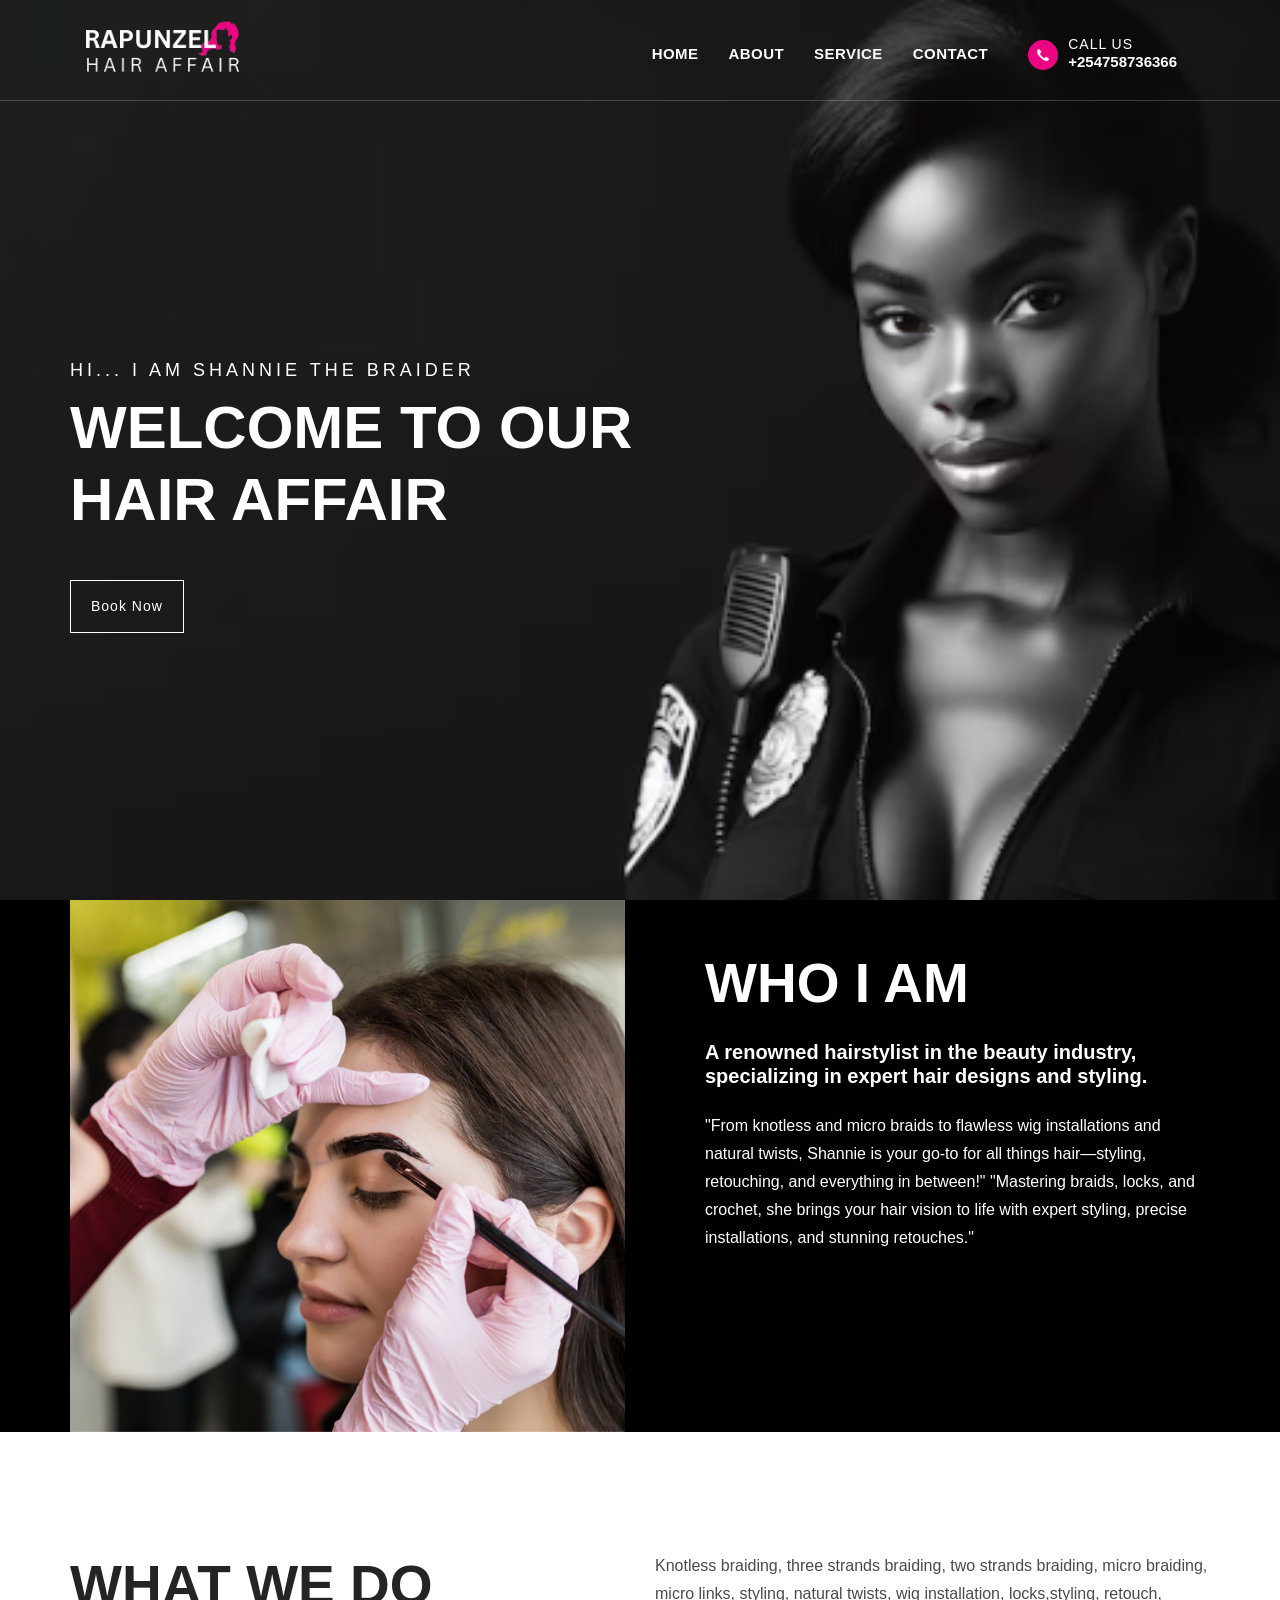
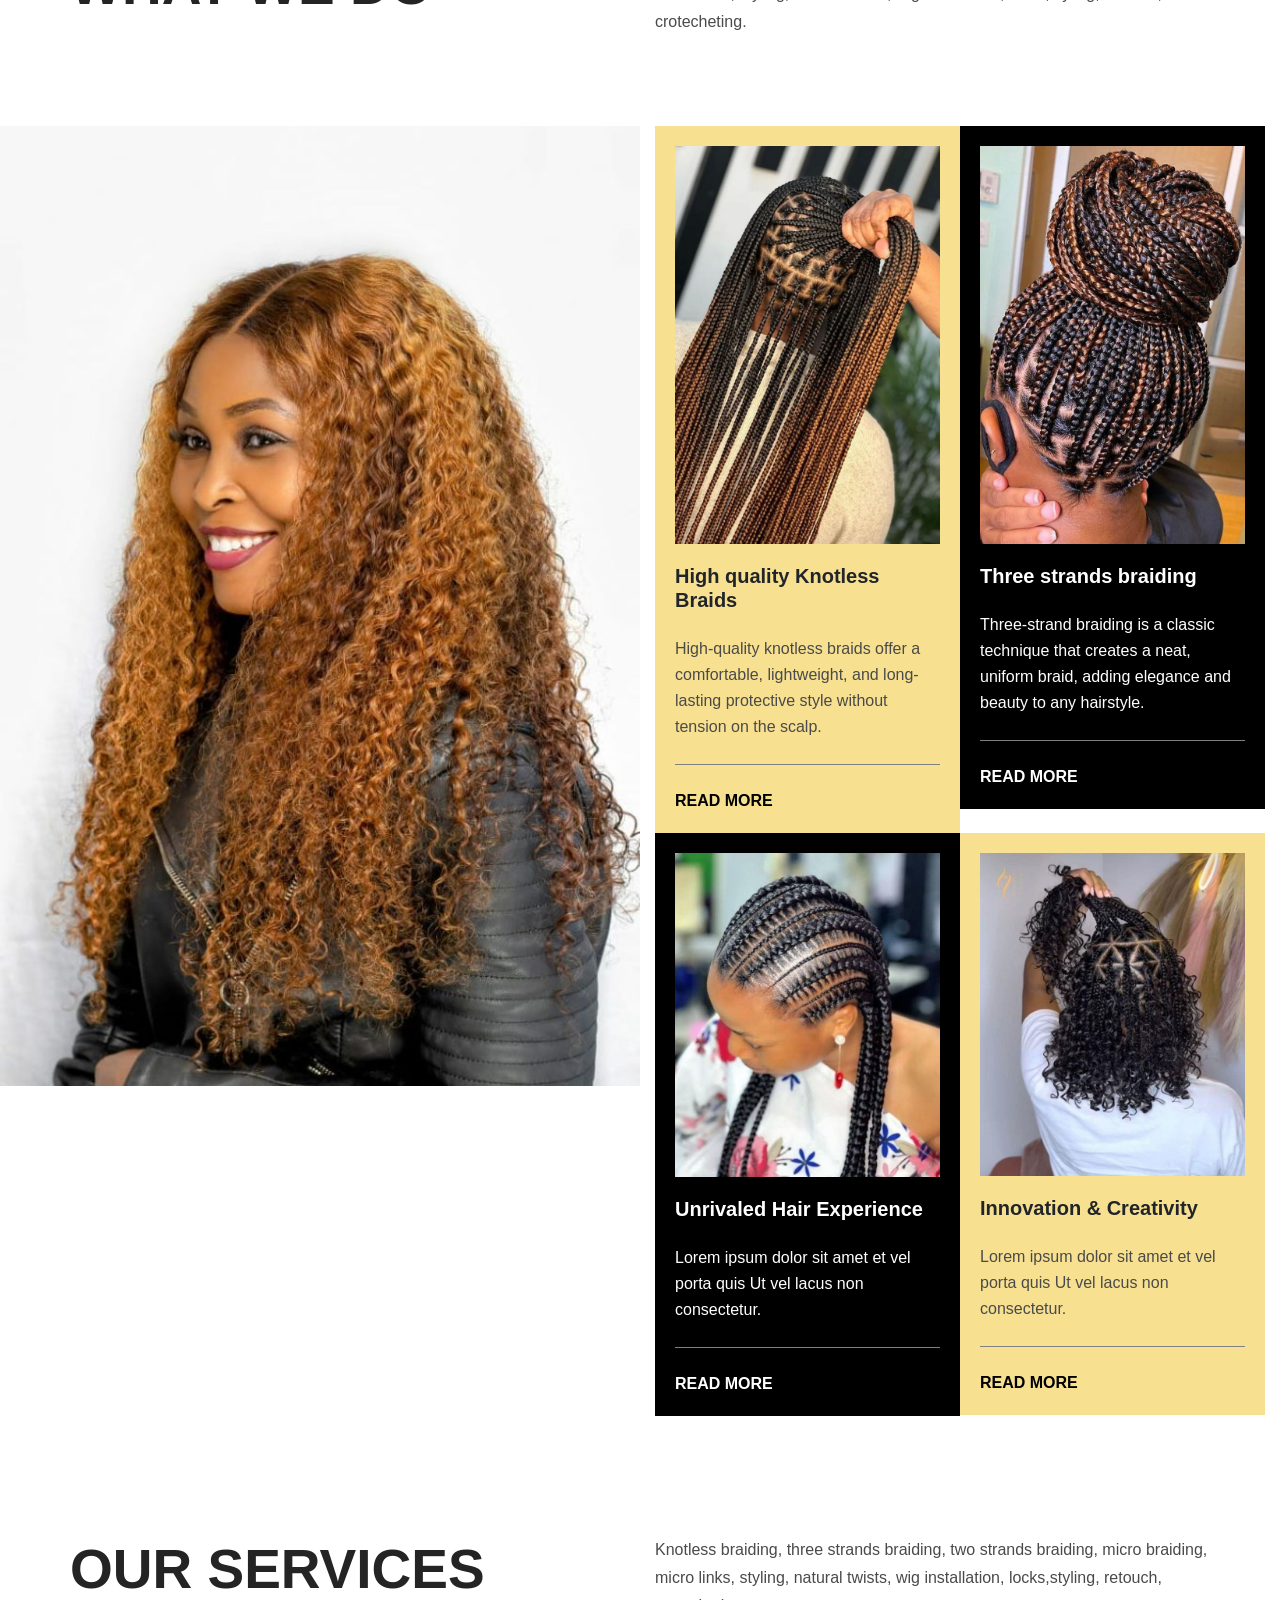
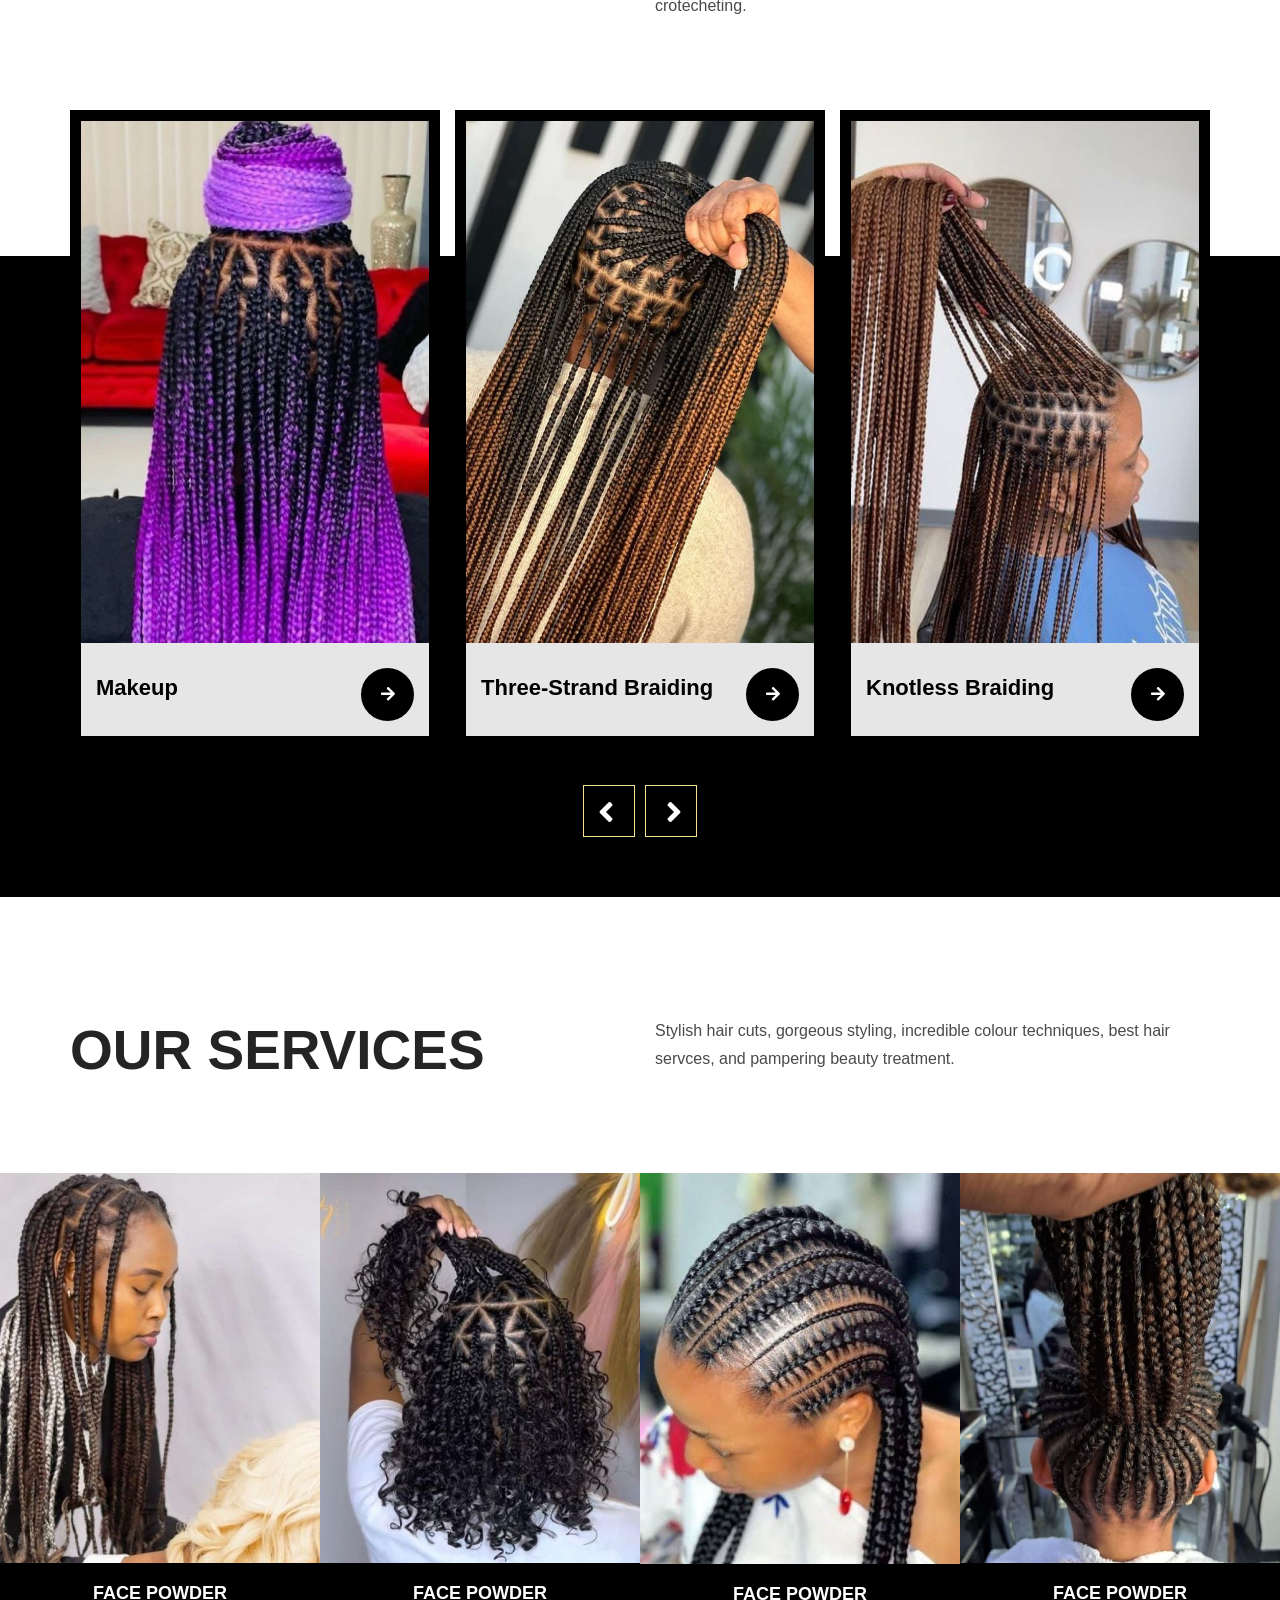
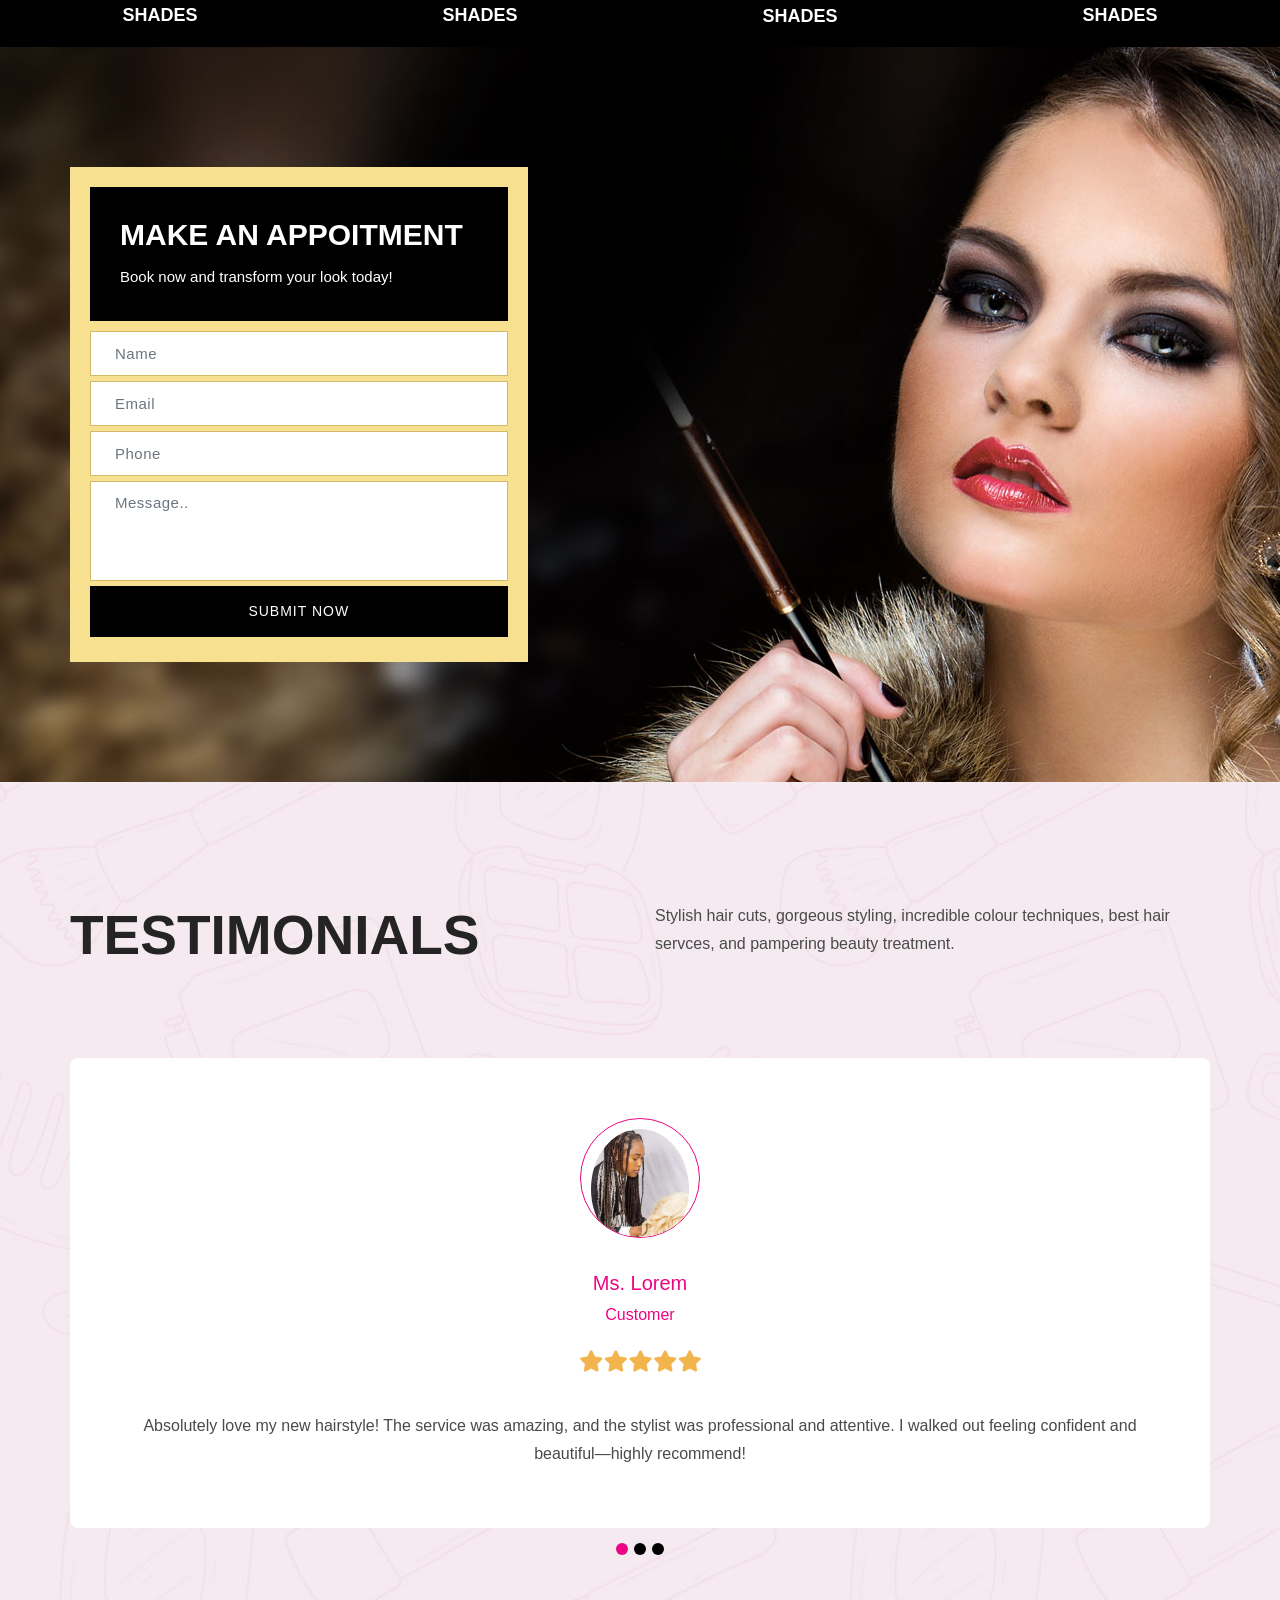
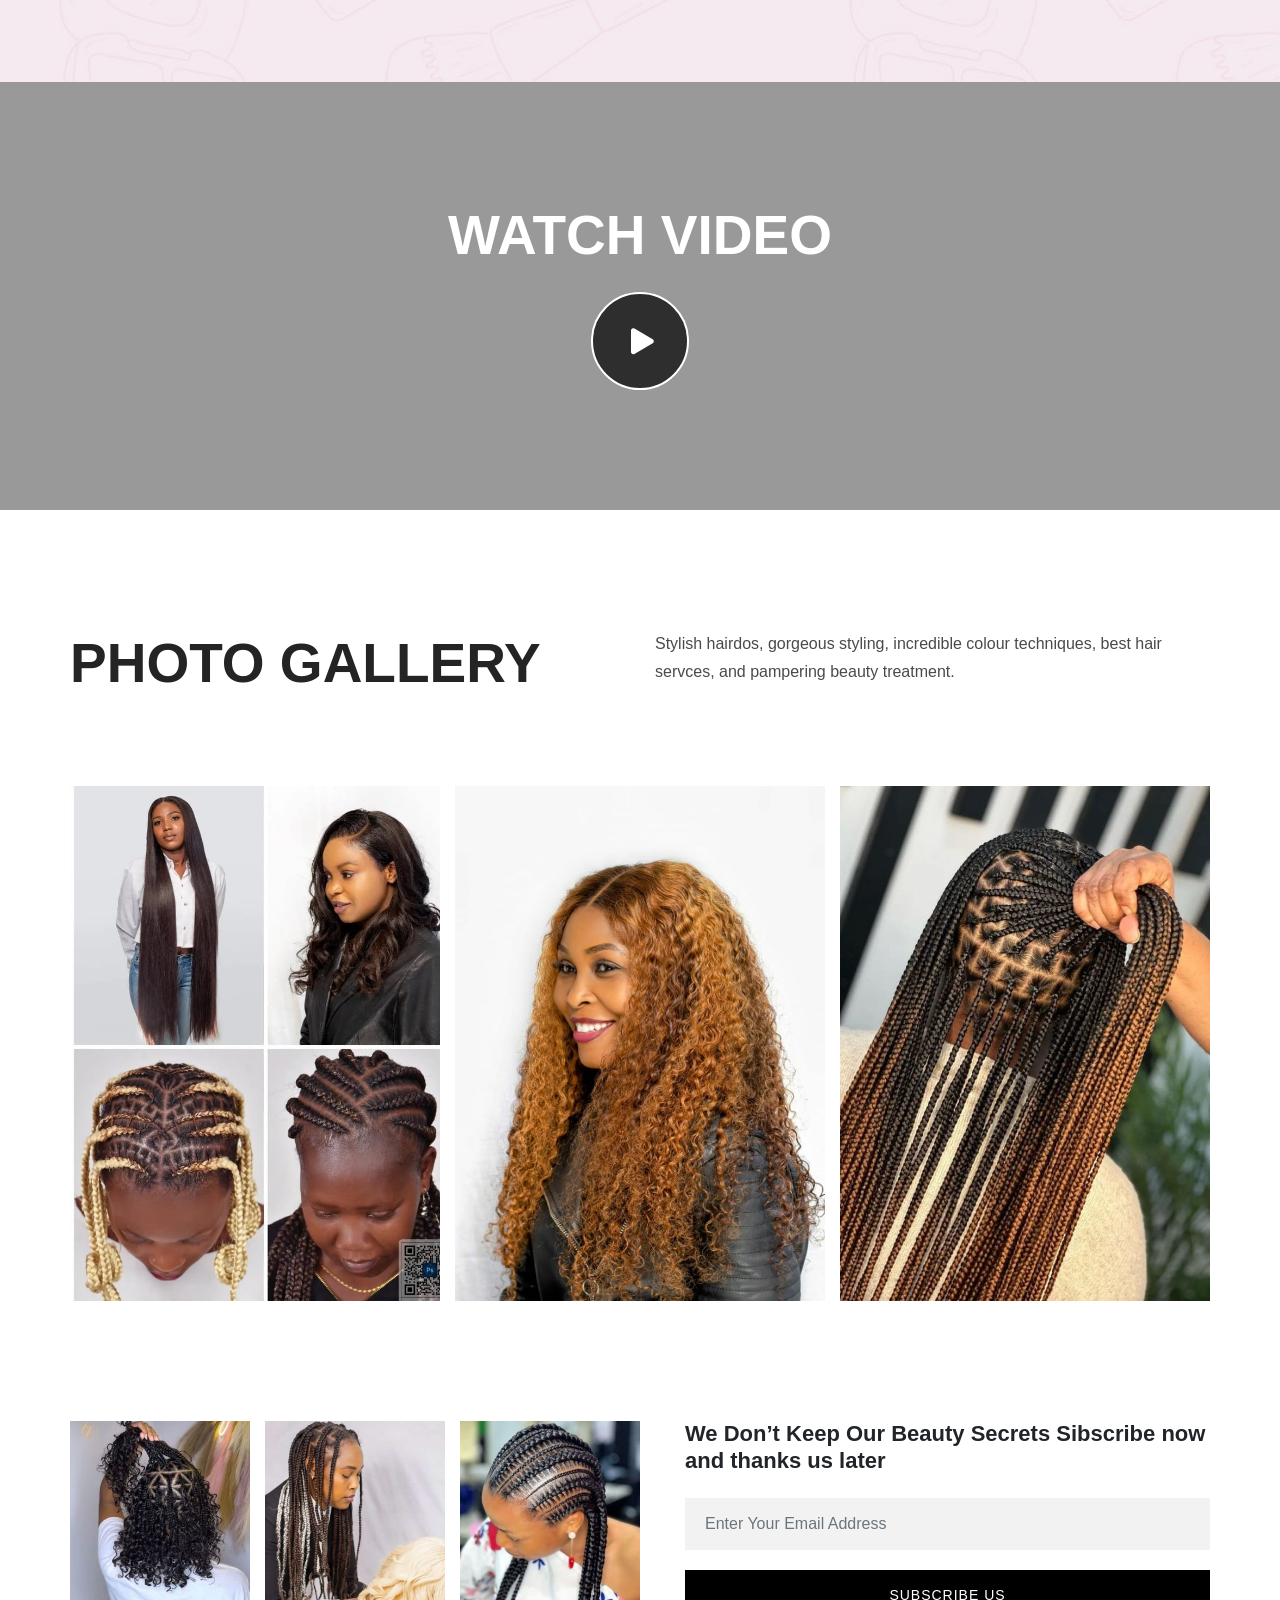
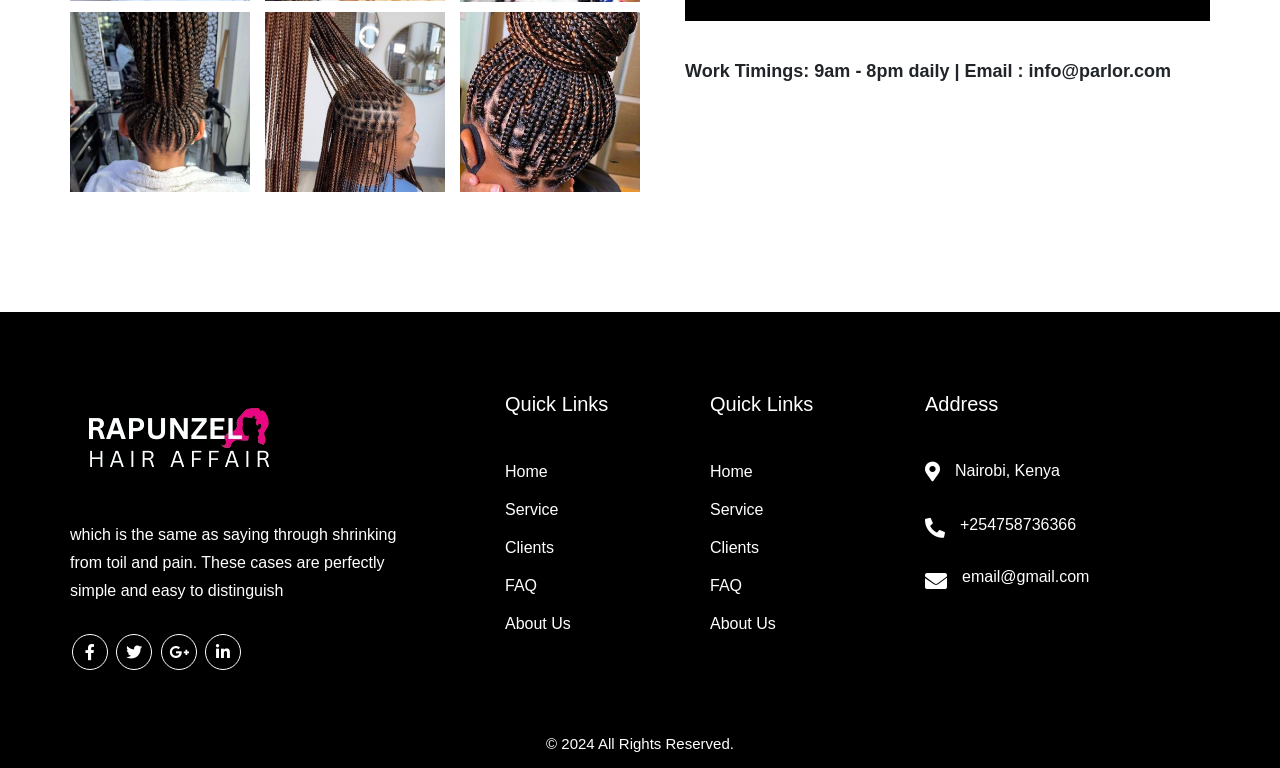
==== commit 53bafc21: "Update index.html" ====
--- a/index.html
+++ b/index.html
@@ -6,7 +6,7 @@
     <meta http-equiv="X-UA-Compatible" content="IE=edge">
     <meta name="viewport" content="width=device-width, initial-scale=1, shrink-to-fit=no">
     <link rel="icon" href="img/fav-icon.png" type="image/x-icon" />    
-    <title>Rapunzel Hair Affair</title>
+    <title>Shannie the Braider</title>
       <link href="https://cdnjs.cloudflare.com/ajax/libs/font-awesome/5.15.1/css/all.min.css" rel="stylesheet">
     <link rel="stylesheet"
     href="https://cdnjs.cloudflare.com/ajax/libs/animate.css/4.1.1/animate.min.css"/>
@@ -109,7 +109,7 @@
                 <div class="row">
                     <div class="col-lg-12 text-left">
 
-                        <h3>hi... iam Rapunzel</h3>
+                        <h3>Hi... I am Shannie the Braider</h3>
                         <h1 class="animated fadeInUp ">
                             welcome to our <br> Hair affair
                                              
@@ -134,10 +134,12 @@
                     <div class="content-box">
                         <div class="sec-title"><h1 class="white">who i am</h1></div>
                         <br>
-                        <h5 class="white">A renowned hair affair in the field of beauty,makeup, and hairstyling.</h5>
+                        <h5 class="white">
+                            A renowned hairstylist in the beauty industry, specializing in expert hair designs and styling.</h5>
                         <br>
                         <p class="white">
-                            Lorem ipsum dolor sit amet consectetur adipiscing elit Praesent libero enim imperdiet vel porta quis, ultricies et tortor In quis feugiat orci vel vestibulum felis Mauris mollis lacus Ut vel lacus non felis laoreet consectetur. 
+                            "From knotless and micro braids to flawless wig installations and natural twists, Shannie is your go-to for all things hair—styling, retouching, and everything in between!"
+"Mastering braids, locks, and crochet, she brings your hair vision to life with expert styling, precise installations, and stunning retouches." 
                         </p>
                         <br>
                         <!-- <a href="#" class="theme-btn-white-border btn-md">read more</a> -->
@@ -159,7 +161,7 @@
                     <div class="col-xl-6 col-md-6">
                         <div class="title-text text-left">
                                 <p>
-                                    Stylish hair cuts, gorgeous styling, incredible colour techniques, best hair servces, and pampering beauty treatment.
+                                    Knotless braiding, three strands braiding, two strands braiding, micro braiding, micro links, styling, natural twists, wig installation, locks,styling, retouch, crotecheting.
                                 </p>
                             </div>
                     </div>
@@ -170,7 +172,7 @@
             <div class="row">
                 <div class="col-xl-6 col-lg-6 col-md-12 col-sm-12 prl-0">
                     <div class="image-box d-lg-block d-md-none">
-                        <img src="img/resource/why-chose.jpg">
+                        <img src="images/3.jpg">
                     </div>
                 </div>
                 <div class="col-xl-6 col-md-12">
@@ -178,13 +180,13 @@
                         <div class="col-xl-6 col-md-6 col-sm-6 pr-0">
                             <div class="fea-box bg-col-yellow">
                                 <div class="img-box">
-                                    <img src="img/resource/01.jpg" alt="img">
+                                    <img src="images/5.jpg" alt="img">
                                 </div>
                                 <div class="content-box">
-                                    <h4>High quality </h4>
+                                    <h4>High quality Knotless Braids </h4>
                                     <br>
                                     <p>
-                                        Lorem ipsum dolor sit amet et vel porta quis Ut vel lacus non  consectetur. 
+                                        High-quality knotless braids offer a comfortable, lightweight, and long-lasting protective style without tension on the scalp. 
                                     </p>
                                     <br>
                                     <div class="btm-border"></div>
@@ -198,13 +200,13 @@
                         <div class="col-xl-6 col-md-6 col-sm-6 pl-0">
                             <div class="fea-box ">
                                 <div class="img-box">
-                                    <img src="img/resource/01.jpg" alt="img">
+                                    <img src="images/12.jpg" alt="img">
                                 </div>
                                 <div class="content-box">
-                                    <h4 class="white">Professional Development</h4>
+                                    <h4 class="white">Three strands braiding</h4>
                                     <br>
                                     <p class="white">
-                                        Lorem ipsum dolor sit amet et vel porta quis Ut vel lacus non  consectetur. 
+                                        Three-strand braiding is a classic technique that creates a neat, uniform braid, adding elegance and beauty to any hairstyle. 
                                     </p>
                                     <br>
                                     <div class="btm-border"></div>
@@ -217,10 +219,10 @@
                         <div class="col-xl-6 col-md-6 col-sm-6 pr-0">
                             <div class="fea-box">
                                 <div class="img-box">
-                                    <img src="img/resource/01.jpg" alt="img">
+                                    <img src="images/6.jpg" alt="img">
                                 </div>
                                 <div class="content-box">
-                                    <h4 class="white">Certifiaction & Recognition</h4>
+                                    <h4 class="white">Unrivaled Hair Experience</h4>
                                     <br>
                                     <p class="white">
                                         Lorem ipsum dolor sit amet et vel porta quis Ut vel lacus non  consectetur.
@@ -236,7 +238,7 @@
                         <div class="col-xl-6 col-md-6 col-sm-6 pl-0">
                             <div class="fea-box bg-col-yellow">
                                 <div class="img-box">
-                                    <img src="img/resource/01.jpg" alt="img">
+                                    <img src="images/9.jpg" alt="img">
                                 </div>
                                 <div class="content-box">
                                     <h4 >Innovation & Creativity</h4>
@@ -269,7 +271,7 @@
                     <div class="col-xl-6 col-md-6">
                         <div class="title-text text-left">
                             <p>
-                                Stylish hair cuts, gorgeous styling, incredible colour techniques, best hair servces, and pampering beauty treatment.
+                                Knotless braiding, three strands braiding, two strands braiding, micro braiding, micro links, styling, natural twists, wig installation, locks,styling, retouch, crotecheting.
                             </p>
                         </div>
                     </div>
@@ -285,11 +287,11 @@
                                 <div class="service-one-single">
                                     <div class="service-one-img-box">
                                         <div class="service-one-img">
-                                            <img src="img/service/01.jpg" alt="img">
+                                            <img src="images/5.jpg" alt="img">
                                         </div> 
                                         <div class="service-title clearfix">
                                             <a href="#">
-                                                <h2>Nails art </h2>
+                                                <h2>Three-strand Braiding </h2>
                                             </a>
                                             <a href="#" class="arrow">
                                                 <i class="fas fa-arrow-right"></i>
@@ -302,11 +304,11 @@
                                 <div class="service-one-single">
                                     <div class="service-one-img-box">
                                         <div class="service-one-img">
-                                            <img src="img/service/02.jpg" alt="img">
+                                            <img src="images/11.jpg" alt="img">
                                         </div> 
                                         <div class="service-title clearfix">
                                             <a href="#">
-                                                <h2>Hair dressing </h2>
+                                                <h2>Knotless Braiding </h2>
                                             </a>
                                             <a href="#" class="arrow">
                                                 <i class="fas fa-arrow-right"></i>
@@ -320,11 +322,11 @@
                                 <div class="service-one-single">
                                     <div class="service-one-img-box">
                                         <div class="service-one-img">
-                                            <img src="img/service/03.jpg" alt="img">
+                                            <img src="images/3.jpg" alt="img">
                                         </div> 
                                         <div class="service-title clearfix">
                                             <a href="#">
-                                                <h2>Makeup </h2>
+                                                <h2>Wig Installation </h2>
                                             </a>
                                             <a href="#" class="arrow">
                                                 <i class="fas fa-arrow-right"></i>
@@ -337,11 +339,11 @@
                                 <div class="service-one-single">
                                     <div class="service-one-img-box">
                                         <div class="service-one-img">
-                                            <img src="img/service/01.jpg" alt="img">
+                                            <img src="images/10.jpg" alt="img">
                                         </div> 
                                         <div class="service-title clearfix">
                                             <a href="#">
-                                                <h2>Nails art</h2>
+                                                <h2>Styling</h2>
                                             </a>
                                             <a href="#" class="arrow">
                                                 <i class="fas fa-arrow-right"></i>
@@ -354,11 +356,11 @@
                                 <div class="service-one-single">
                                     <div class="service-one-img-box">
                                         <div class="service-one-img">
-                                            <img src="img/service/02.jpg" alt="img">
+                                            <img src="images/12.jpg" alt="img">
                                         </div> 
                                         <div class="service-title clearfix">
                                             <a href="#">
-                                                <h2>Hair dressing </h2>
+                                                <h2>Crotcheting </h2>
                                             </a>
                                             <a href="#" class="arrow">
                                                 <i class="fas fa-arrow-right"></i>
@@ -372,7 +374,7 @@
                                 <div class="service-one-single">
                                     <div class="service-one-img-box">
                                         <div class="service-one-img">
-                                            <img src="img/service/03.jpg" alt="img">
+                                            <img src="images/7.jpg" alt="img">
                                         </div> 
                                         <div class="service-title clearfix">
                                             <a href="#">
@@ -416,7 +418,7 @@
                 <div class="col-xl-3 col-md-3 prl-0">
                     <div class="product-box">
                         <div class="product-img-box img-hover-zoom--zoom-n-pan-v">
-                            <img src="img/product/1.jpg" alt="img">
+                            <img src="images/2.jpg" alt="img">
                         </div>
                         <div class="product-name">
                             <h2>FACE POWDER <br> SHADES</h2>
@@ -426,7 +428,7 @@
                 <div class="col-xl-3 col-md-3 prl-0">
                     <div class="product-box">
                         <div class="product-img-box img-hover-zoom--zoom-n-pan-v">
-                            <img src="img/product/2.jpg" alt="img">
+                            <img src="images/9.jpg" alt="img">
                         </div>
                         <div class="product-name">
                             <h2>FACE POWDER <br> SHADES</h2>
@@ -436,7 +438,7 @@
                 <div class="col-xl-3 col-md-3 prl-0">
                     <div class="product-box">
                         <div class="product-img-box img-hover-zoom--zoom-n-pan-v">
-                            <img src="img/product/3.jpg" alt="img">
+                            <img src="images/6.jpg" alt="img">
                         </div>
                         <div class="product-name">
                             <h2>FACE POWDER <br> SHADES</h2>
@@ -446,7 +448,7 @@
                 <div class="col-xl-3 col-md-3 prl-0">
                     <div class="product-box">
                         <div class="product-img-box img-hover-zoom--zoom-n-pan-v">
-                            <img src="img/product/4.jpg" alt="img">
+                            <img src="images/4.jpg" alt="img">
                         </div>
                         <div class="product-name">
                             <h2>FACE POWDER <br> SHADES</h2>
@@ -466,7 +468,7 @@
                         <div class="title">
                             <h3>MAKE AN APPOITMENT</h3>
                             <p>
-                                Lorem ipsum dolor sit amet consectetur adipiscing elit Praesent libero enim imperd mollis non felis 
+                                Book now and transform your look today! 
                             </p>
                         </div>
                         <div class="row">
@@ -518,14 +520,13 @@
                             <div class="item">
                                 <div class="testimonial-block-outer clearfix">
                                     <div class="client-img">
-                                        <img src="img/resource/client-img1.jpg" alt="img">
+                                        <img src="images/2.jpg" alt="img">
                                     </div>
                                     <div class="name">Ms. Lorem<br><span>Customer</span></div>
                                     <div class="rating"><img src="img/resource/star.png" alt="image"></div>
                                     <div class="text-box">
                                         <p>
-                                            But I must explain to you how all this mistaken idea of denouncing pleasure and praising pain was born and I will give you a complete account of the system and expound the actual teachings of the great explorer of the truth the master builder of  human <br>
-                                            happiness No one rejects dislikes or avoids pleasure itself because it is pleasure
+                                            Absolutely love my new hairstyle! The service was amazing, and the stylist was professional and attentive. I walked out feeling confident and beautiful—highly recommend!
                                         </p>
                                     </div>
                                 </div>
@@ -534,14 +535,13 @@
                             <div class="item">
                                 <div class="testimonial-block-outer clearfix">
                                     <div class="client-img">
-                                        <img src="img/resource/client-img1.jpg" alt="img">
+                                        <img src="images/2.jpg" alt="img">
                                     </div>
                                     <div class="name">Ms. Lorem<br><span>Customer</span></div>
                                     <div class="rating"><img src="img/resource/star.png" alt="image"></div>
                                     <div class="text-box">
                                         <p>
-                                            But I must explain to you how all this mistaken idea of denouncing pleasure and praising pain was born and I will give you a complete account of the system and expound the actual teachings of the great explorer of the truth the master builder of  human <br>
-                                            happiness No one rejects dislikes or avoids pleasure itself because it is pleasure
+                                            Absolutely love my new hairstyle! The service was amazing, and the stylist was professional and attentive. I walked out feeling confident and beautiful—highly recommend!
                                         </p>
                                     </div>
                                 </div>
@@ -550,14 +550,13 @@
                             <div class="item">
                                 <div class="testimonial-block-outer clearfix">
                                     <div class="client-img">
-                                        <img src="img/resource/client-img1.jpg" alt="img">
+                                        <img src="images/2.jpg" alt="img">
                                     </div>
                                     <div class="name">Ms. Lorem<br><span>Customer</span></div>
                                     <div class="rating"><img src="img/resource/star.png" alt="image"></div>
                                     <div class="text-box">
                                         <p>
-                                            But I must explain to you how all this mistaken idea of denouncing pleasure and praising pain was born and I will give you a complete account of the system and expound the actual teachings of the great explorer of the truth the master builder of  human <br>
-                                            happiness No one rejects dislikes or avoids pleasure itself because it is pleasure
+                                            Absolutely love my new hairstyle! The service was amazing, and the stylist was professional and attentive. I walked out feeling confident and beautiful—highly recommend!
                                         </p>
                                     </div>
                                 </div>
@@ -610,7 +609,7 @@
                         <div class="col-xl-6">
                             <div class="title-text text-left">
                                 <p>
-                                    Stylish hair cuts, gorgeous styling, incredible colour techniques, best hair servces, and pampering beauty treatment.
+                                    Stylish hairdos, gorgeous styling, incredible colour techniques, best hair servces, and pampering beauty treatment.
                                 </p>
                             </div>
                         </div>
@@ -626,7 +625,7 @@
                                 <div class="project-one-single">
                                     <div class="project-one-img-box">
                                         <div class="project-one-img">
-                                            <img src="img/gallery/g1.jpg" alt="img">
+                                            <img src="images/3.jpg" alt="img">
                                             <!-- <div class="project-title clearfix">
                                                 <a href="#">
                                                     <h2>hair style</h2>
@@ -643,7 +642,7 @@
                                 <div class="project-one-single">
                                     <div class="project-one-img-box">
                                         <div class="project-one-img">
-                                            <img src="img/gallery/g2.jpg" alt="img">
+                                            <img src="images/5.jpg" alt="img">
                                             <!-- <div class="project-title clearfix">
                                                 <a href="#">
                                                     <h2>nail</h2>
@@ -661,7 +660,7 @@
                                 <div class="project-one-single">
                                     <div class="project-one-img-box">
                                         <div class="project-one-img">
-                                            <img src="img/gallery/g3.jpg" alt="img">
+                                            <img src="images/10.jpg" alt="img">
                                             <!-- <div class="project-title clearfix">
                                                 <a href="#">
                                                     <h2>Make up</h2>
@@ -735,22 +734,22 @@
                 <div class="col-xl-6 col-lg-6 col-md-6">
                     <div class="row">
                         <div class="col-xl-4 col-md-4 pr-0">
-                            <div class="image-box"><a href="#"><img src="img/resource/insta1.jpg" alt="img"></a></div>
+                            <div class="image-box"><a href="#"><img src="images/13.jpg" alt="img"></a></div>
                         </div>
                         <div class="col-xl-4 col-md-4 pr-0">
-                            <div class="image-box"><a href="#"><img src="img/resource/insta2.jpg" alt="img"></a></div>
+                            <div class="image-box"><a href="#"><img src="images/14.jpg" alt="img"></a></div>
                         </div>
                         <div class="col-xl-4 col-md-4 pr-0">
-                            <div class="image-box"><a href="#"><img src="img/resource/insta3.jpg" alt="img"></a></div>
+                            <div class="image-box"><a href="#"><img src="images/15.jpg" alt="img"></a></div>
                         </div>
                         <div class="col-xl-4 col-md-4 pr-0 mt-10">
-                            <div class="image-box"><a href="#"><img src="img/resource/insta4.jpg" alt="img"></a></div>
+                            <div class="image-box"><a href="#"><img src="images/16.jpg" alt="img"></a></div>
                         </div>
                         <div class="col-xl-4 col-md-4 pr-0 mt-10">
-                            <div class="image-box"><a href="#"><img src="img/resource/insta5.jpg" alt="img"></a></div>
+                            <div class="image-box"><a href="#"><img src="images/17.jpg" alt="img"></a></div>
                         </div>
                         <div class="col-xl-4  col-md-4 pr-0 mt-10">
-                            <div class="image-box"><a href="#"><img src="img/resource/insta6.jpg" alt="img"></a></div>
+                            <div class="image-box"><a href="#"><img src="images/18.jpg" alt="img"></a></div>
                         </div>
                     </div>
                 </div>
@@ -957,4 +956,4 @@
 </body>
 
 
-</html>+</html>
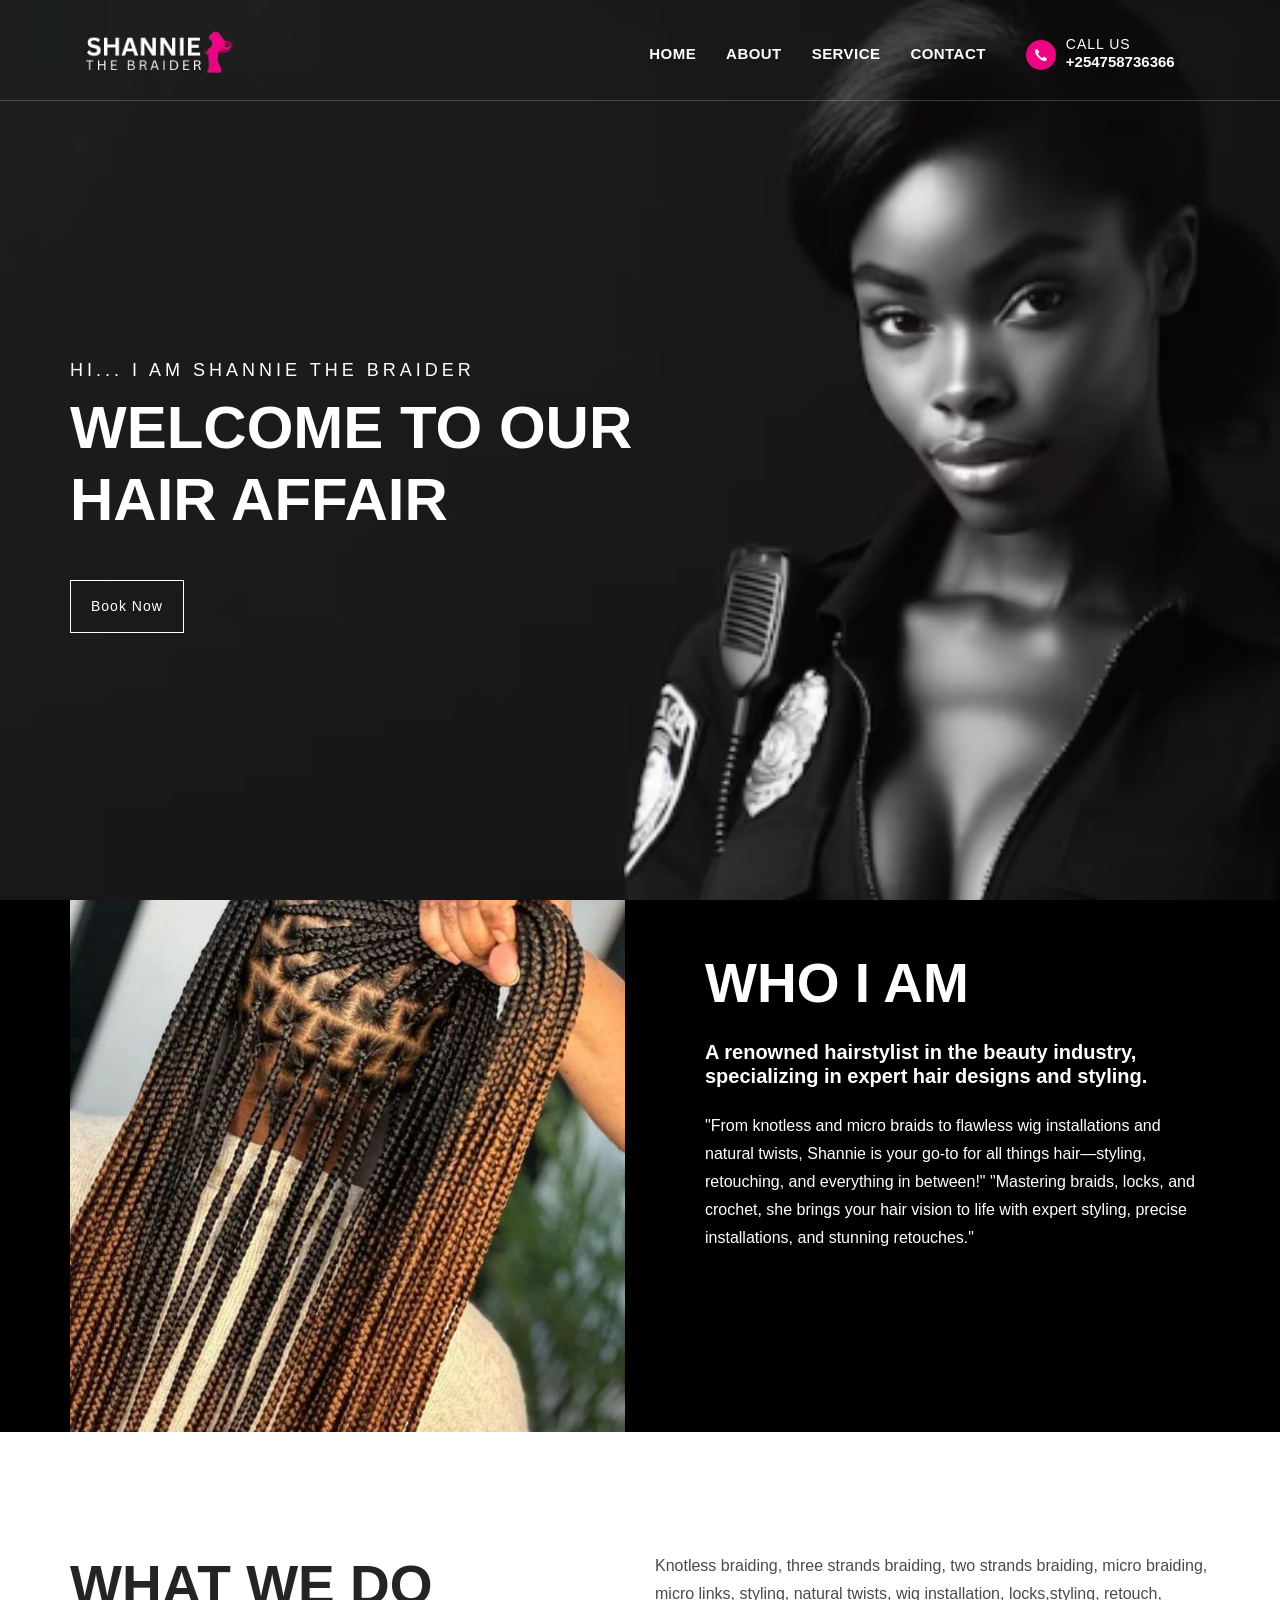
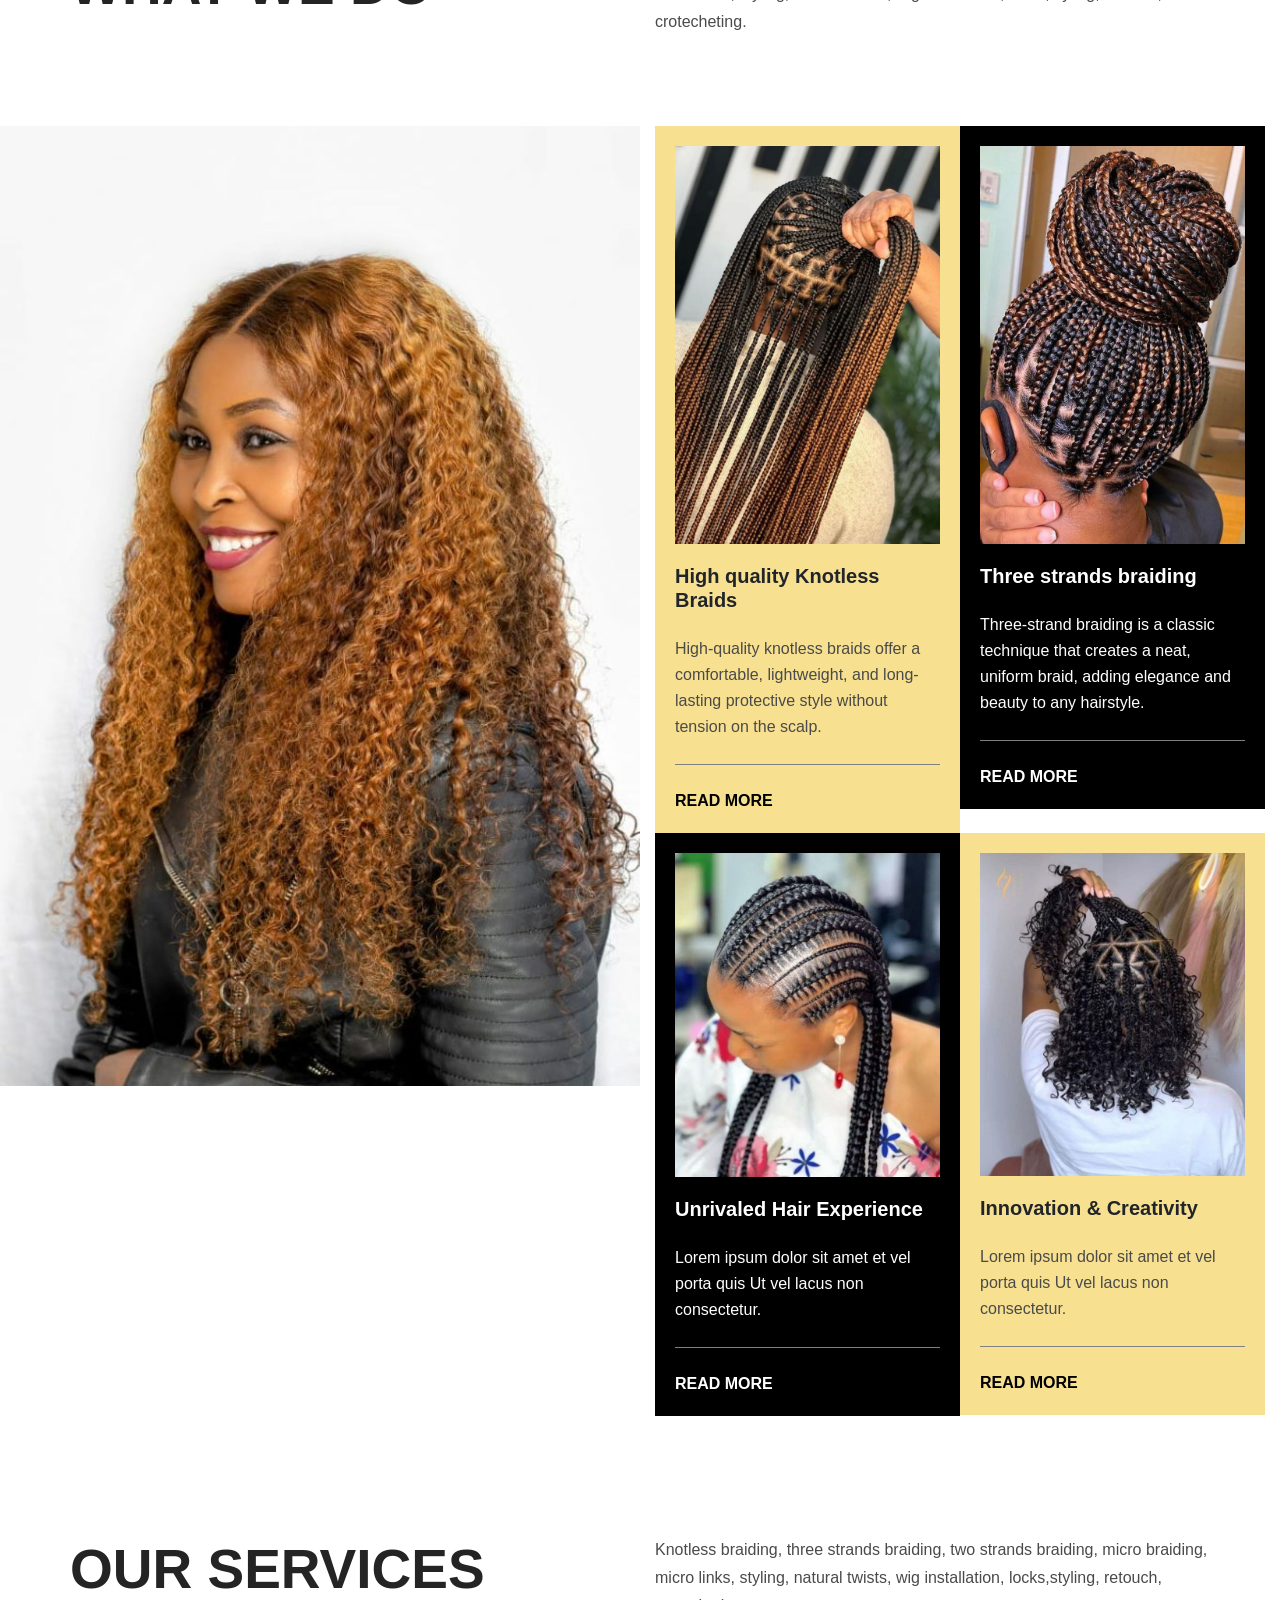
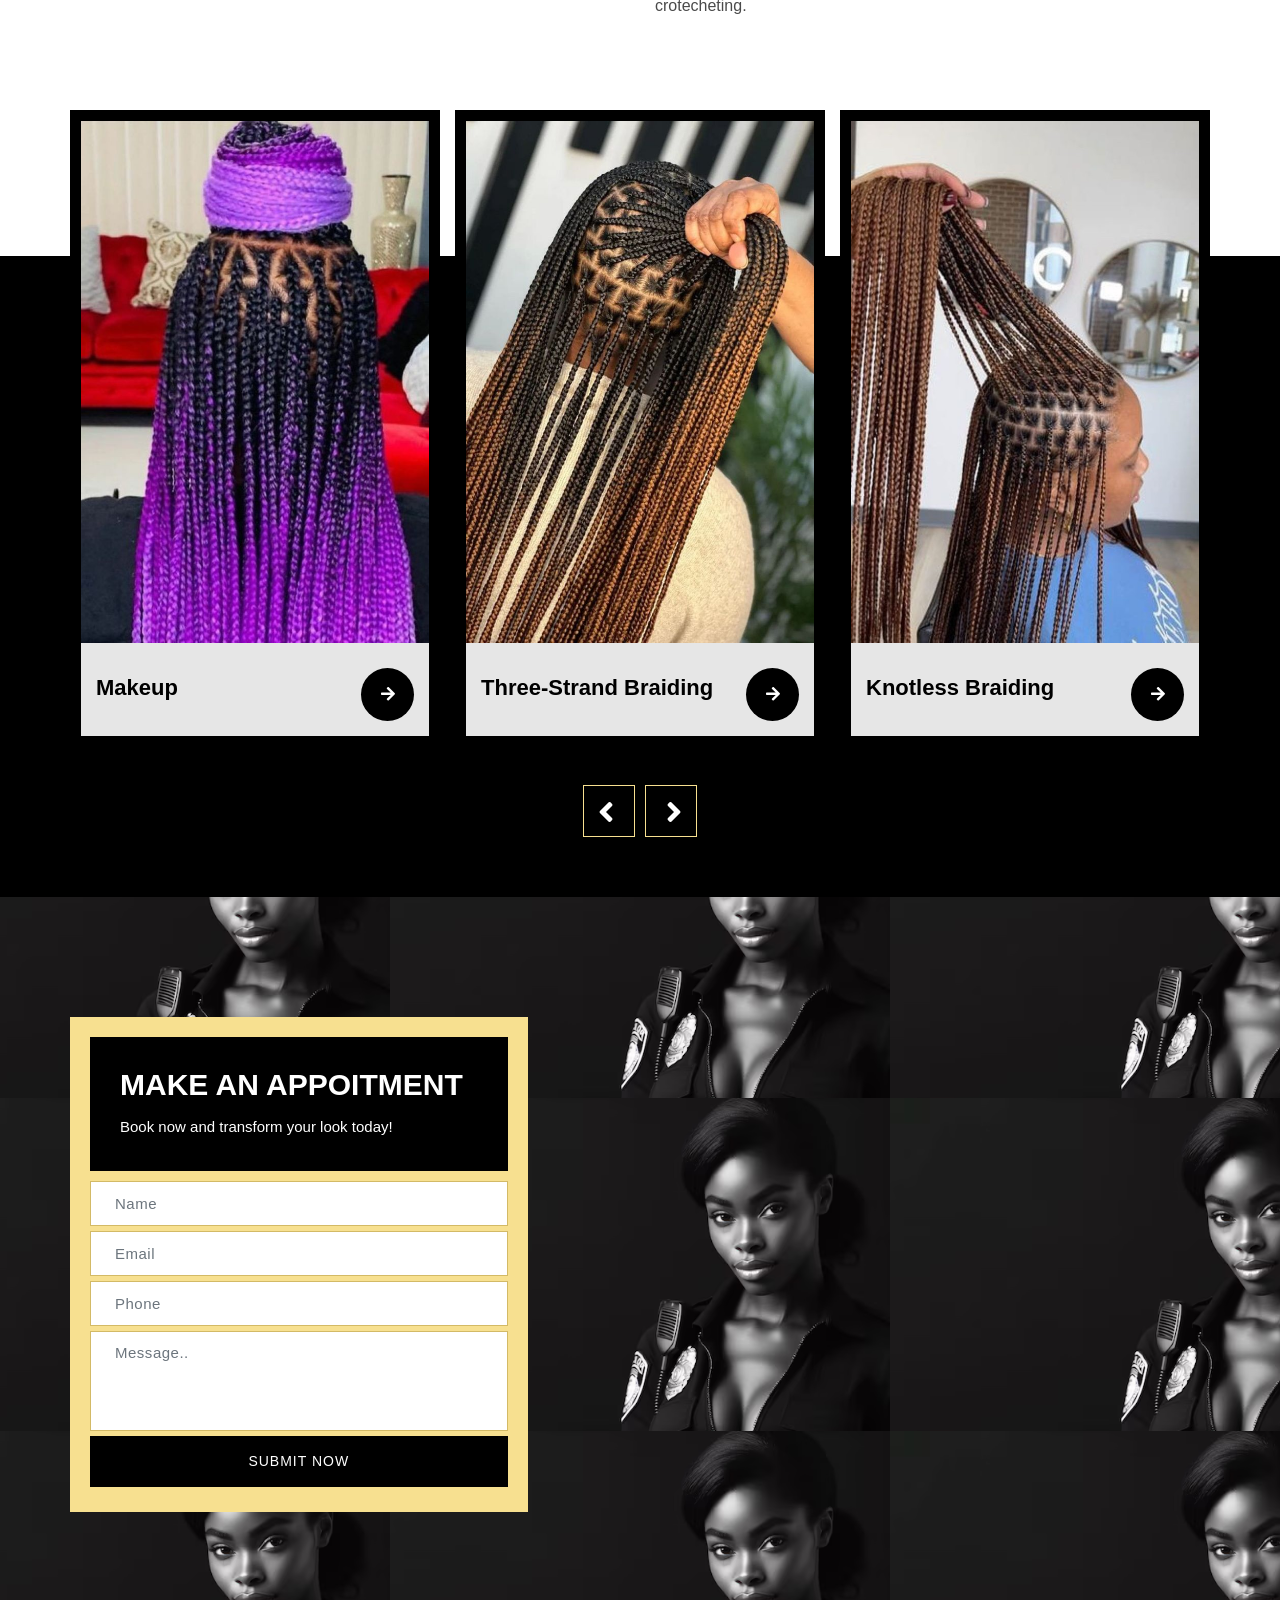
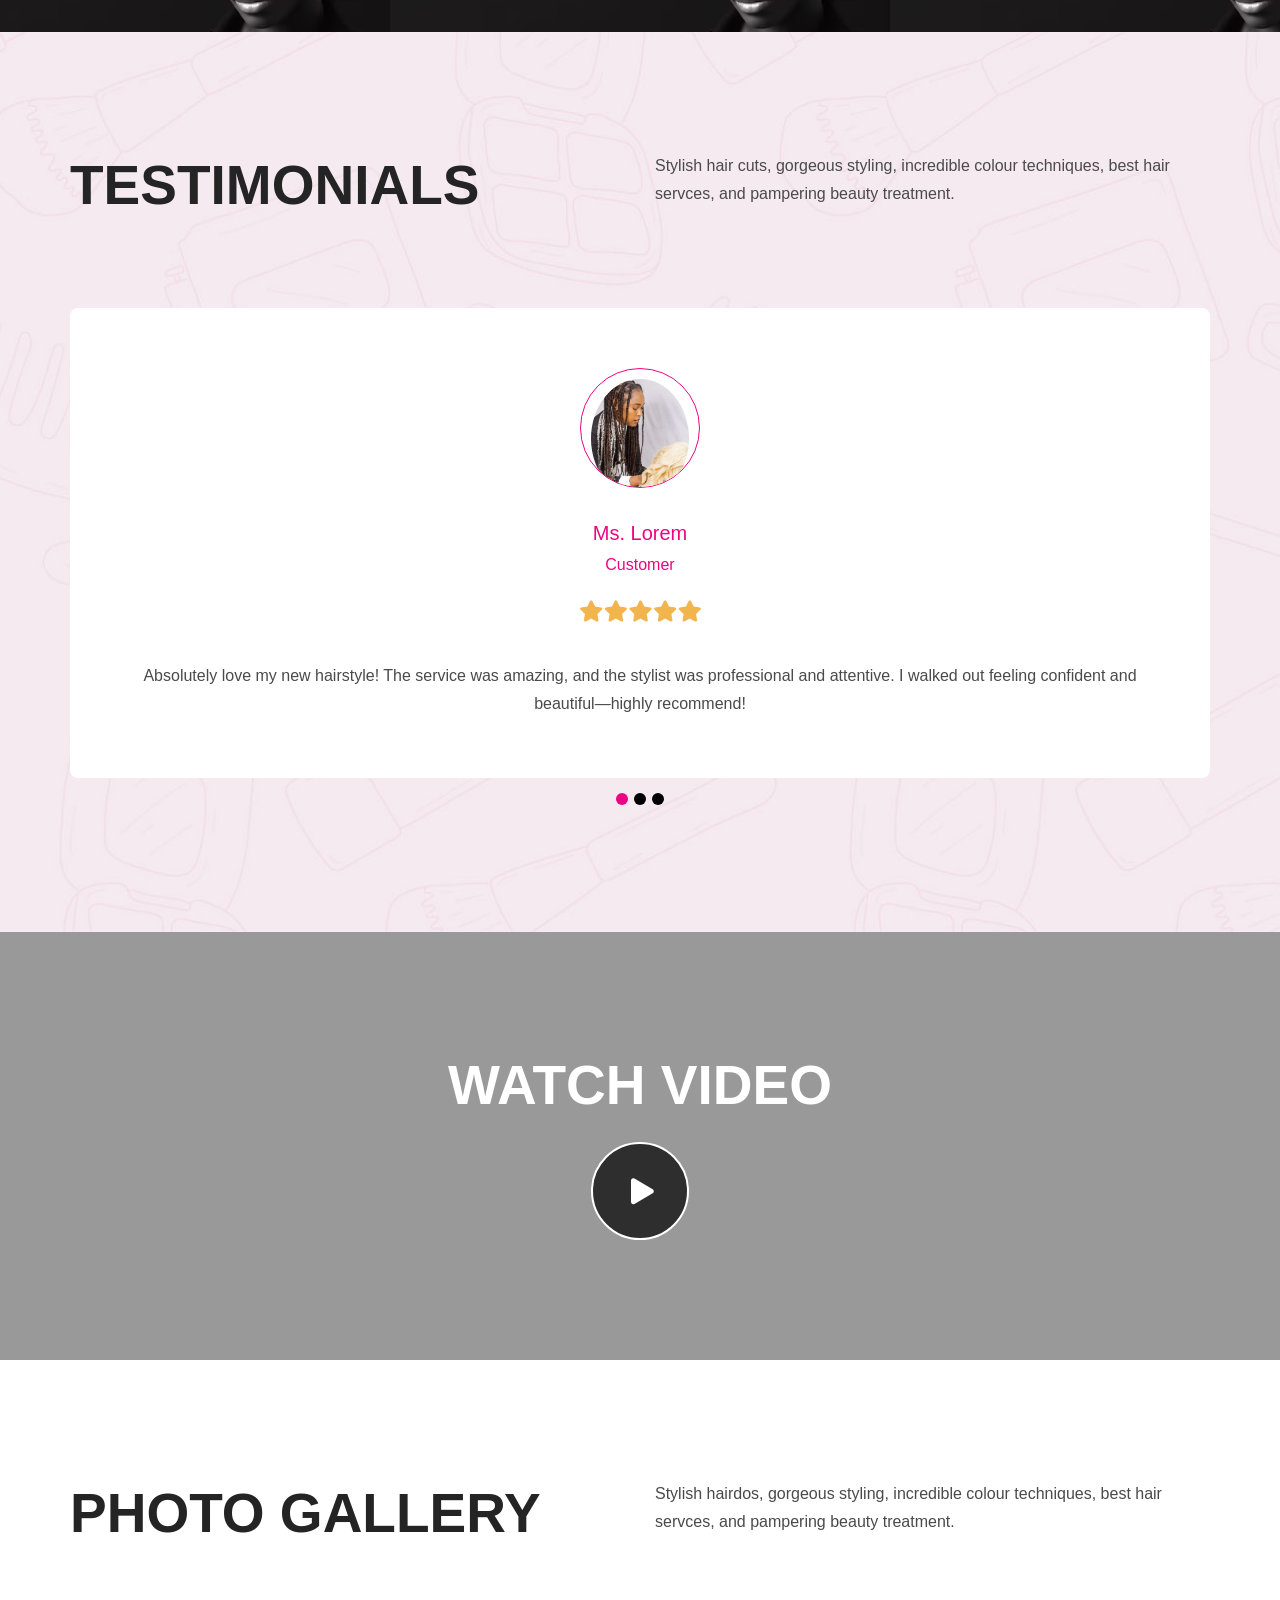
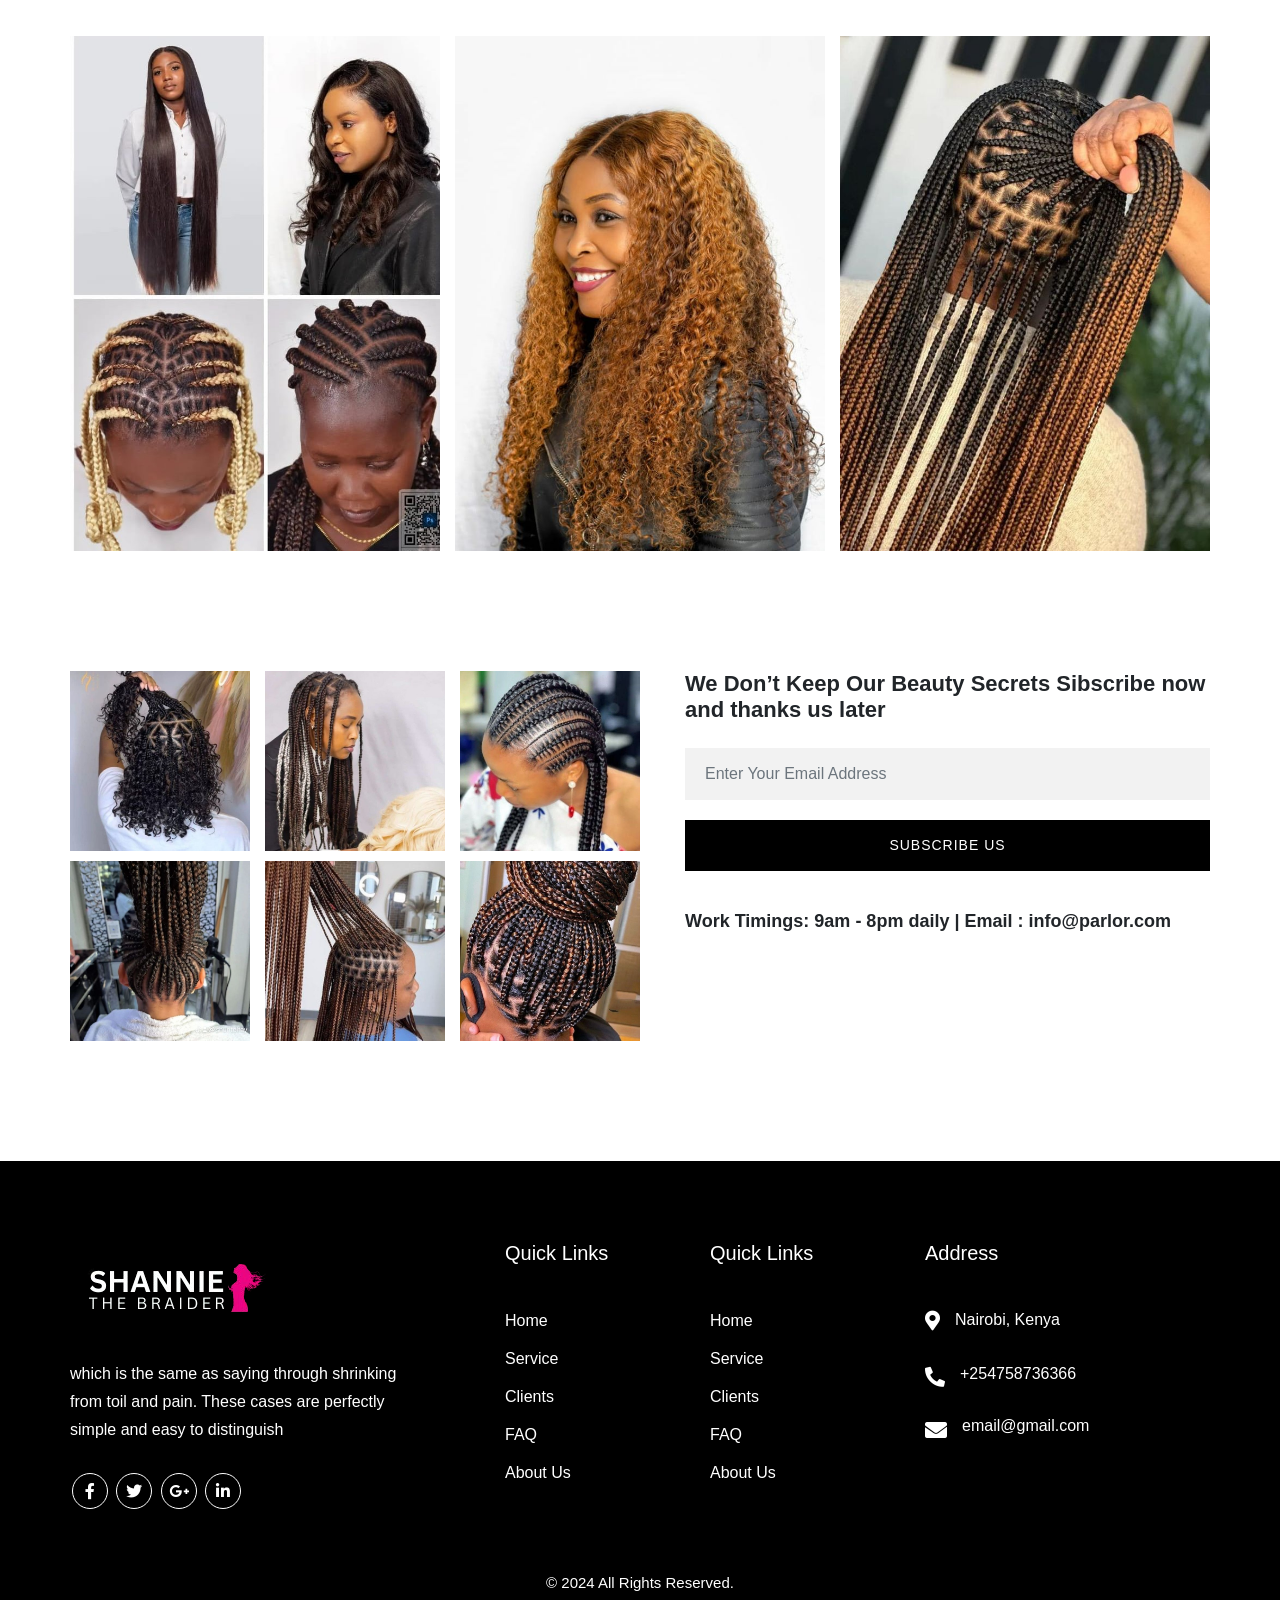
==== commit 64b1d679: "Update index.html" ====
--- a/index.html
+++ b/index.html
@@ -388,70 +388,6 @@
                                 </div>
                             </div><!-- /item -->
 
-                        </div>
-                    </div>
-                </div>
-            </div>
-        </div>
-    </section>
-
-
-    <section class="our-product section-padding pb-0">
-        <div class="container">
-            <div class="title">
-                <div class="row">
-                    <div class="col-xl-6 col-md-6">
-                        <div class="sec-title text-left"><h1>our services</h1></div>
-                    </div> 
-                    <div class="col-xl-6 col-md-6">
-                        <div class="title-text text-left">
-                            <p>
-                                Stylish hair cuts, gorgeous styling, incredible colour techniques, best hair servces, and pampering beauty treatment.
-                            </p>
-                        </div>
-                    </div>
-                </div>     
-            </div>
-        </div>
-        <div class="container-fluid">
-            <div class="row">
-                <div class="col-xl-3 col-md-3 prl-0">
-                    <div class="product-box">
-                        <div class="product-img-box img-hover-zoom--zoom-n-pan-v">
-                            <img src="images/2.jpg" alt="img">
-                        </div>
-                        <div class="product-name">
-                            <h2>FACE POWDER <br> SHADES</h2>
-                        </div>
-                    </div>
-                </div>
-                <div class="col-xl-3 col-md-3 prl-0">
-                    <div class="product-box">
-                        <div class="product-img-box img-hover-zoom--zoom-n-pan-v">
-                            <img src="images/9.jpg" alt="img">
-                        </div>
-                        <div class="product-name">
-                            <h2>FACE POWDER <br> SHADES</h2>
-                        </div>
-                    </div>
-                </div>
-                <div class="col-xl-3 col-md-3 prl-0">
-                    <div class="product-box">
-                        <div class="product-img-box img-hover-zoom--zoom-n-pan-v">
-                            <img src="images/6.jpg" alt="img">
-                        </div>
-                        <div class="product-name">
-                            <h2>FACE POWDER <br> SHADES</h2>
-                        </div>
-                    </div>
-                </div>
-                <div class="col-xl-3 col-md-3 prl-0">
-                    <div class="product-box">
-                        <div class="product-img-box img-hover-zoom--zoom-n-pan-v">
-                            <img src="images/4.jpg" alt="img">
-                        </div>
-                        <div class="product-name">
-                            <h2>FACE POWDER <br> SHADES</h2>
                         </div>
                     </div>
                 </div>
--- a/css/style.css
+++ b/css/style.css
@@ -1926,7 +1926,7 @@
 }
 .who-iam .who-iam-img{
 
-   background: url(../img/resource/img-who.jpg) no-repeat;
+   background: url(../images/5.jpg) no-repeat;
    background-size: cover;
    background-position: center;
    
@@ -2200,7 +2200,7 @@
 
 }
 .bg-img-4{
-    background: url(../img/resource/bg4.jpg);
+    background: url(../img/home-slider/test1.png);
     background-position: center;
 }
 .make-appoitment .appoint_form{
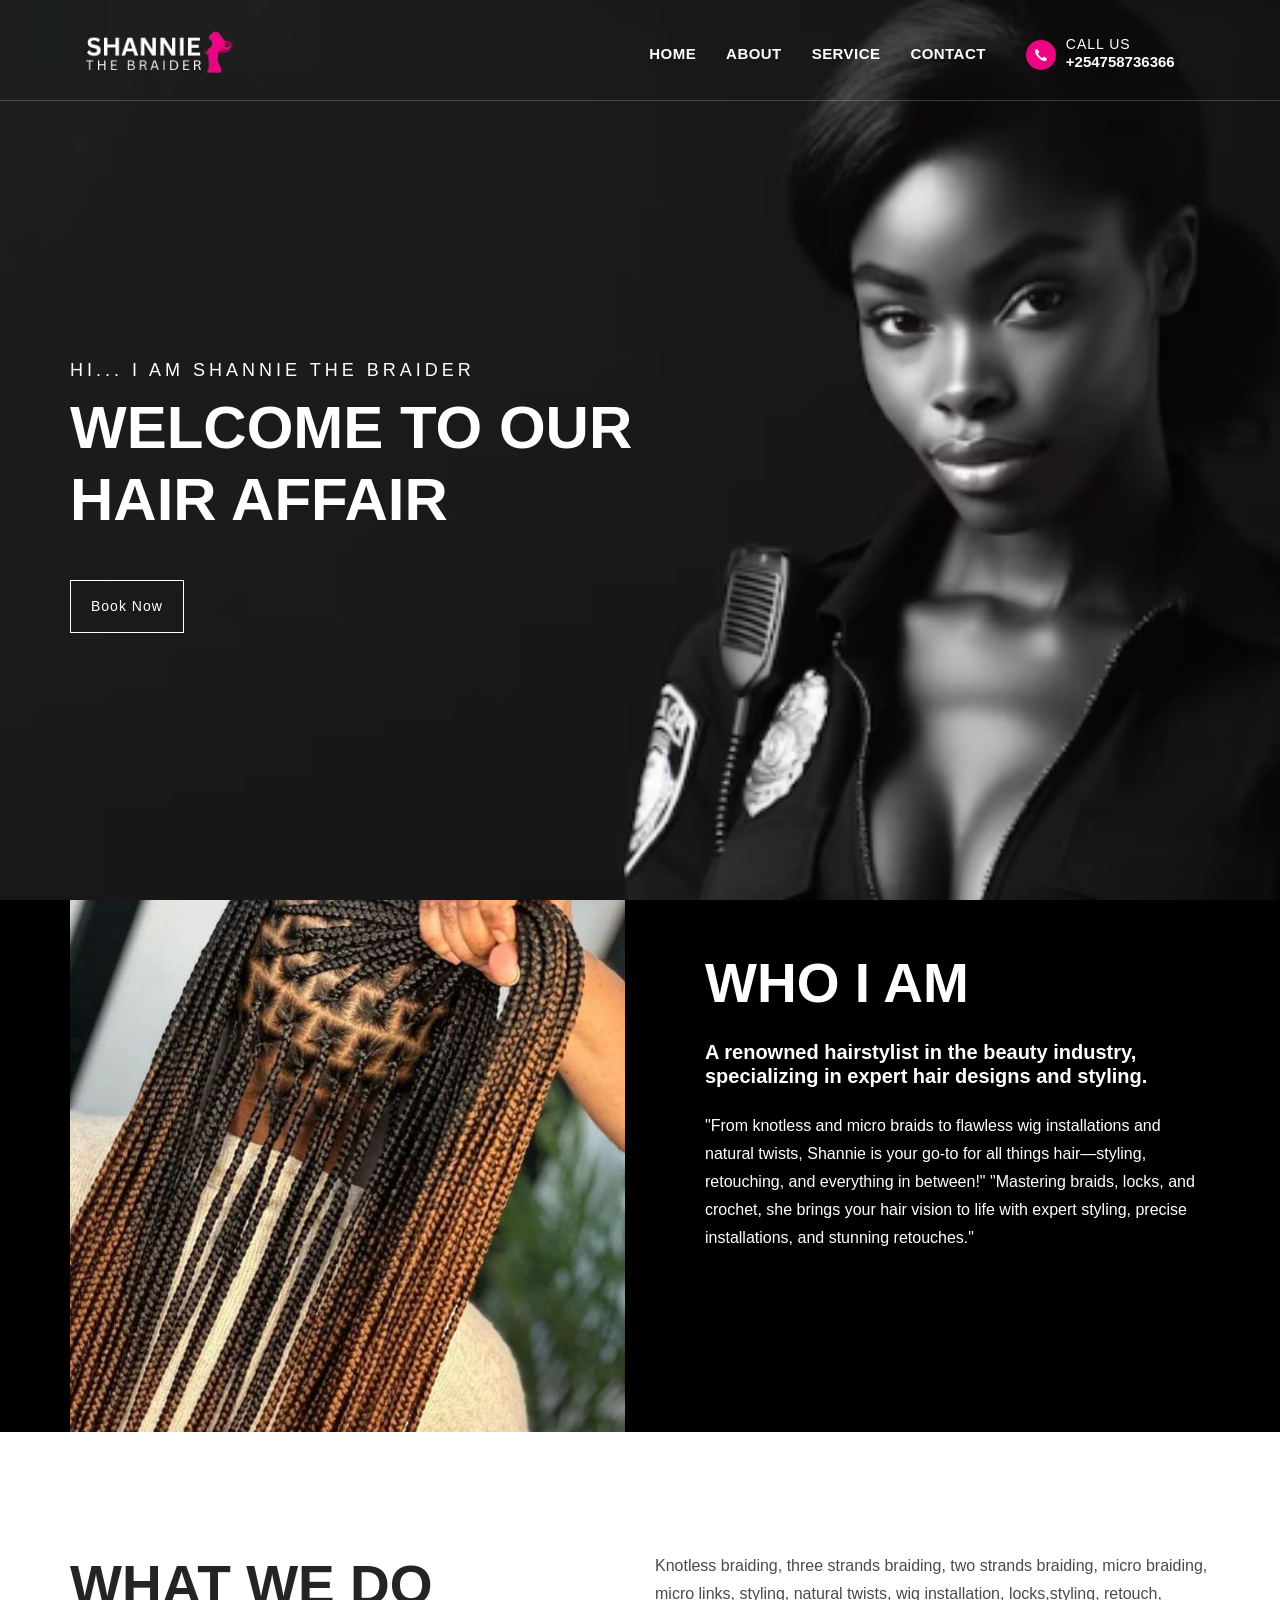
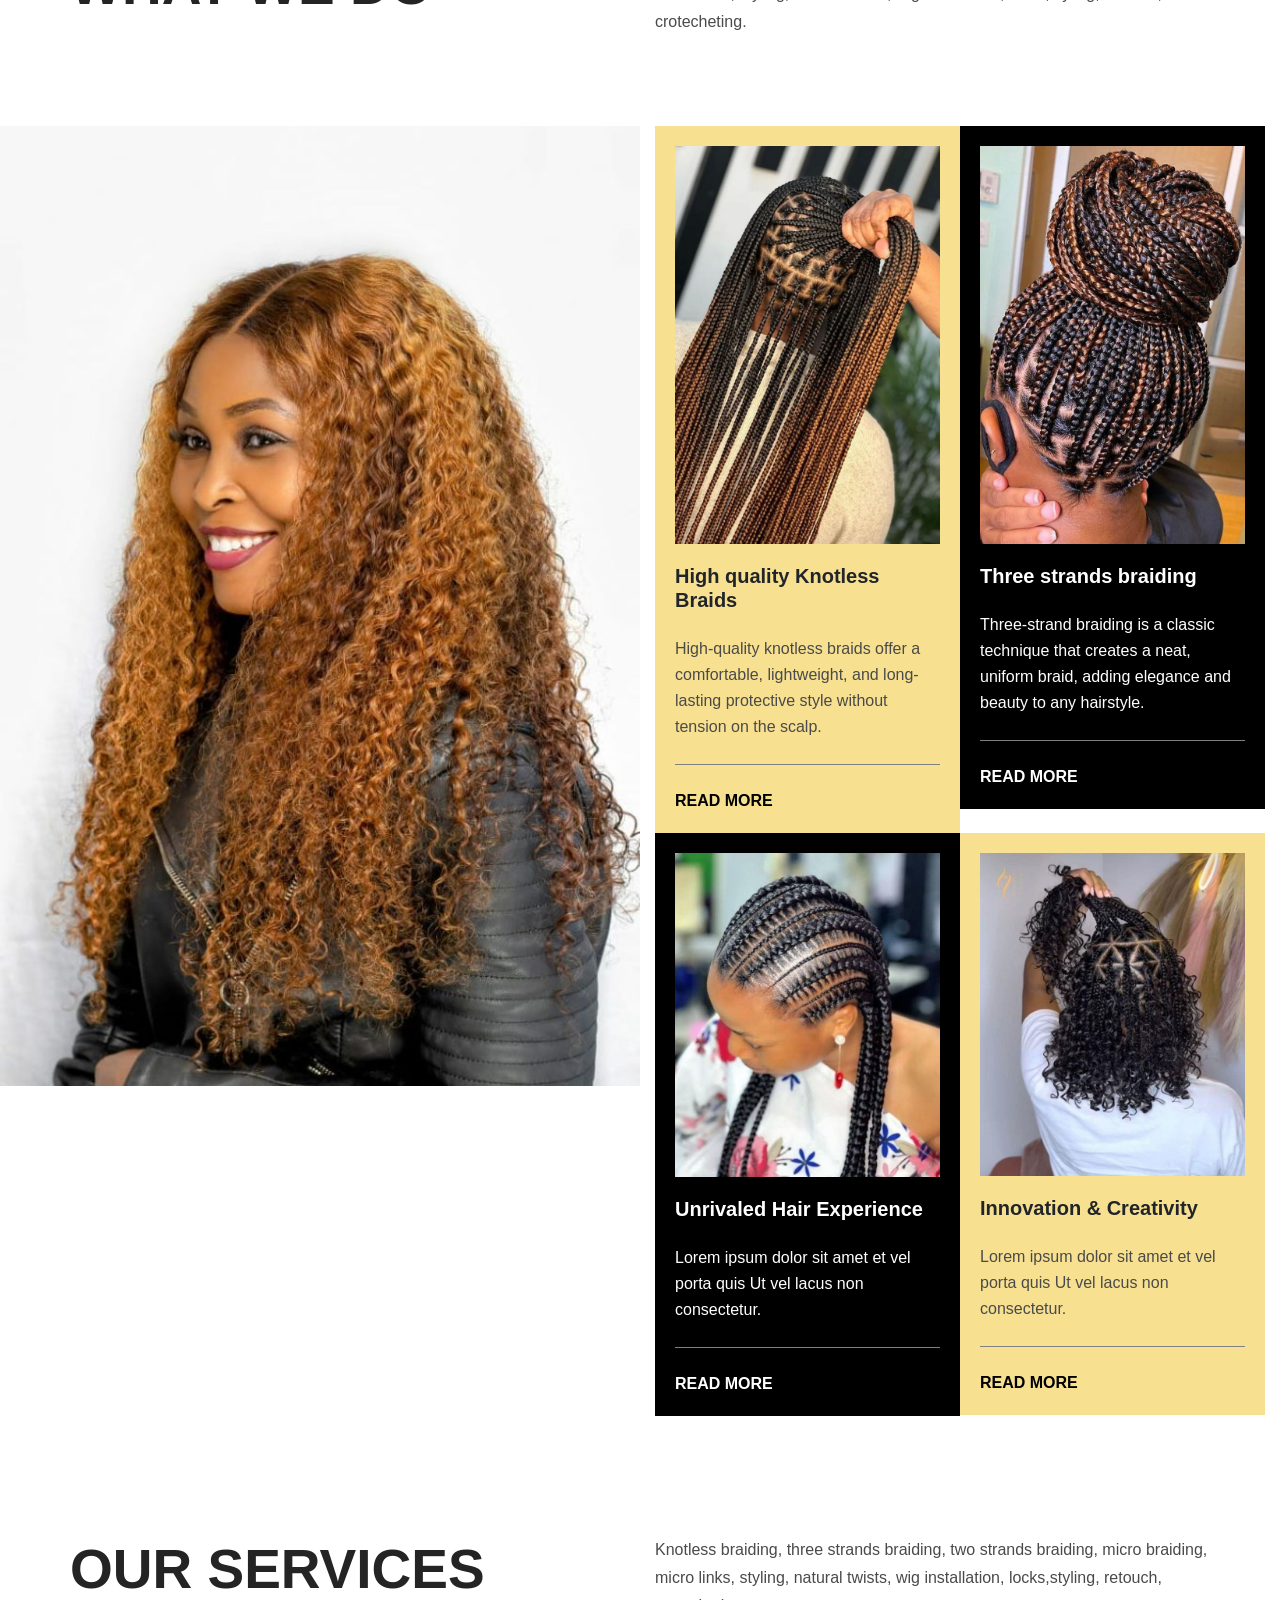
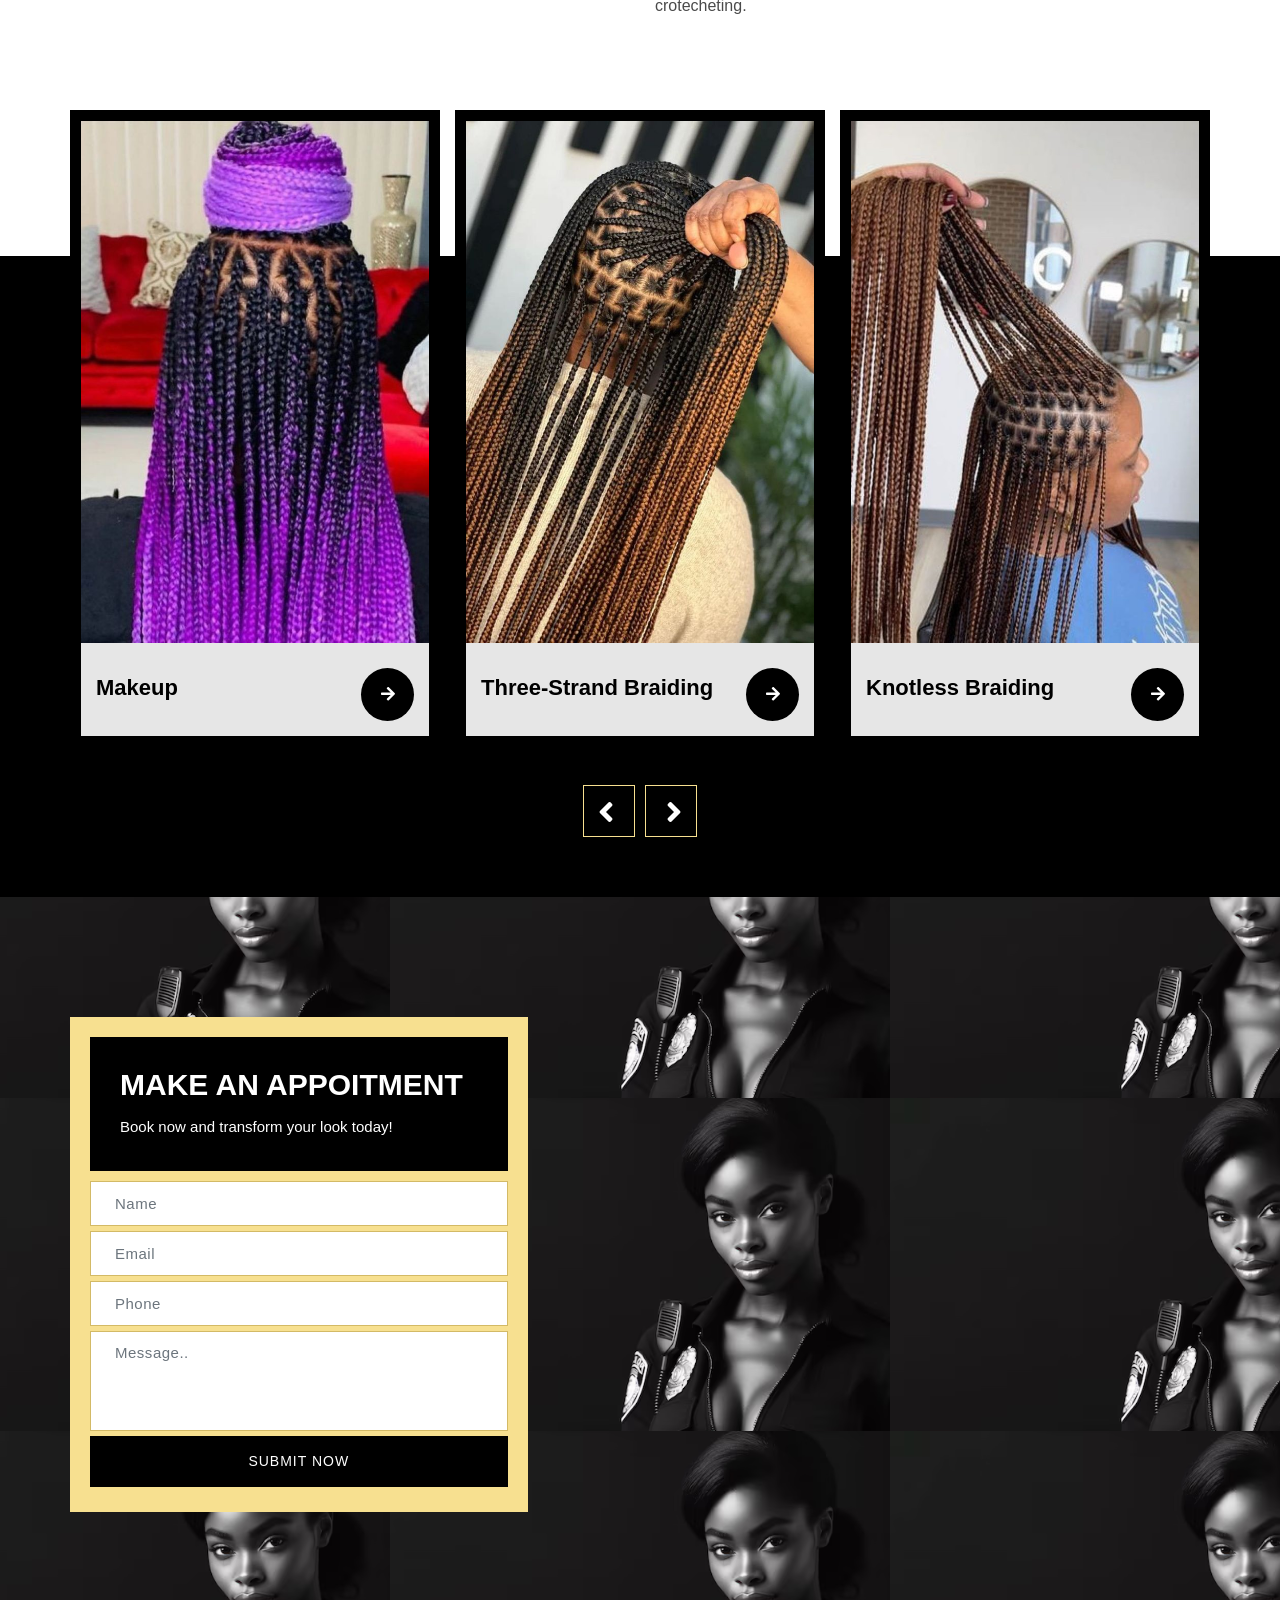
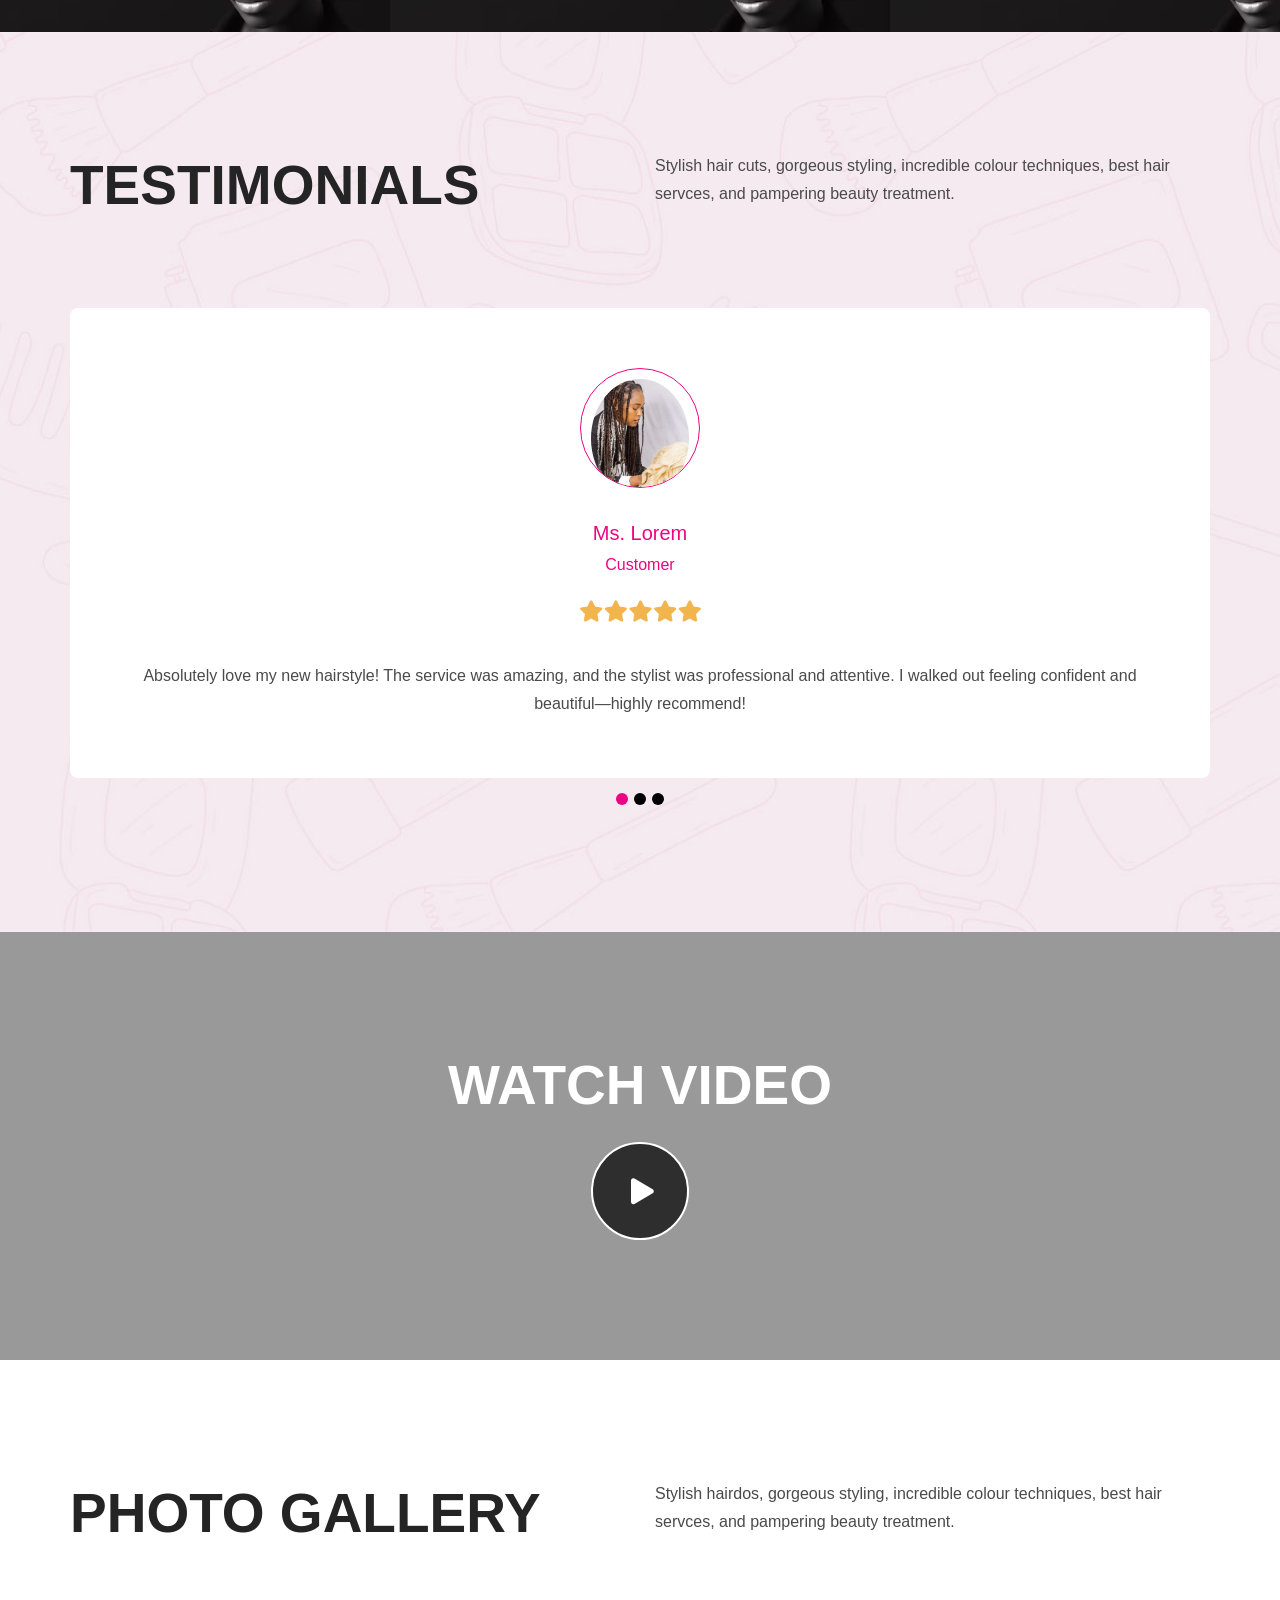
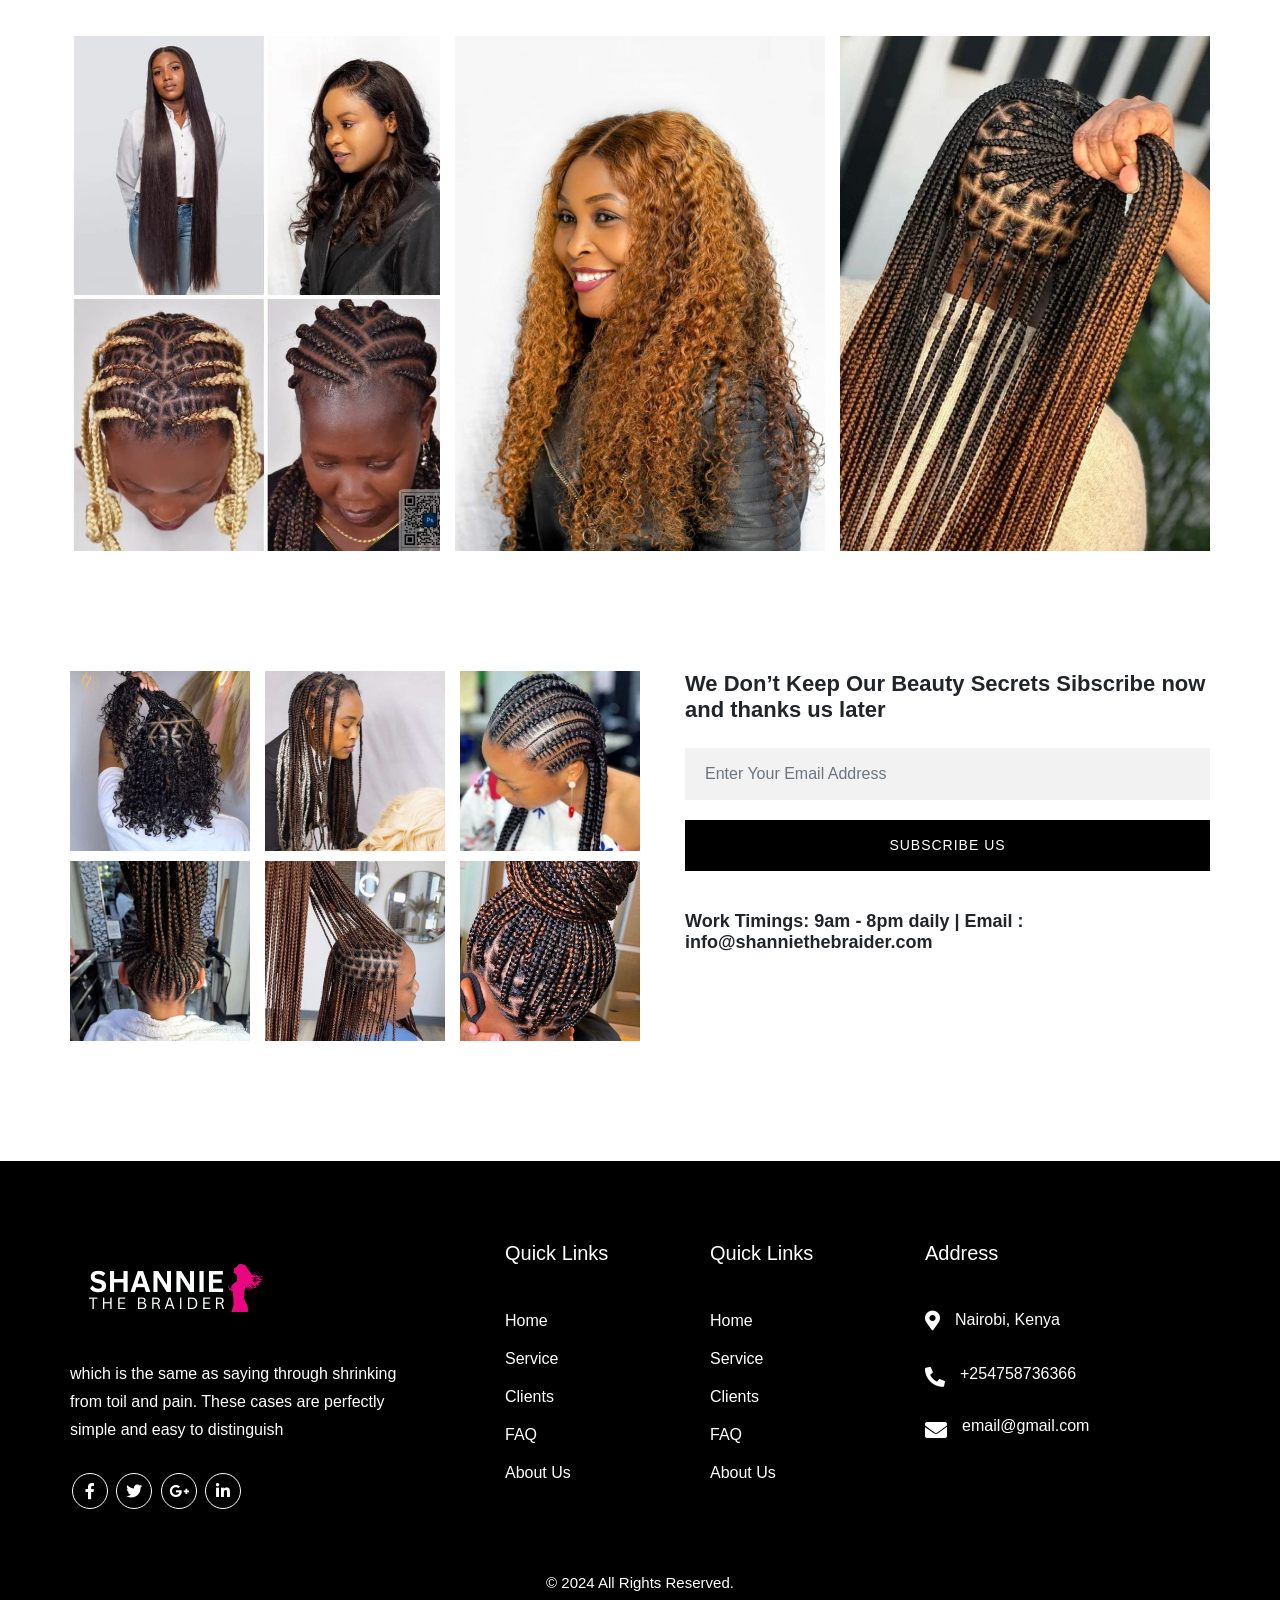
==== commit b24b54f1: "Update index.html" ====
--- a/index.html
+++ b/index.html
@@ -702,7 +702,7 @@
                             </form>
                         </div>
                         <br>
-                        <h6>Work Timings: 9am - 8pm daily | Email : info@parlor.com</h6>
+                        <h6>Work Timings: 9am - 8pm daily | Email : info@shanniethebraider.com</h6>
                     </div>
                     
                 </div>
